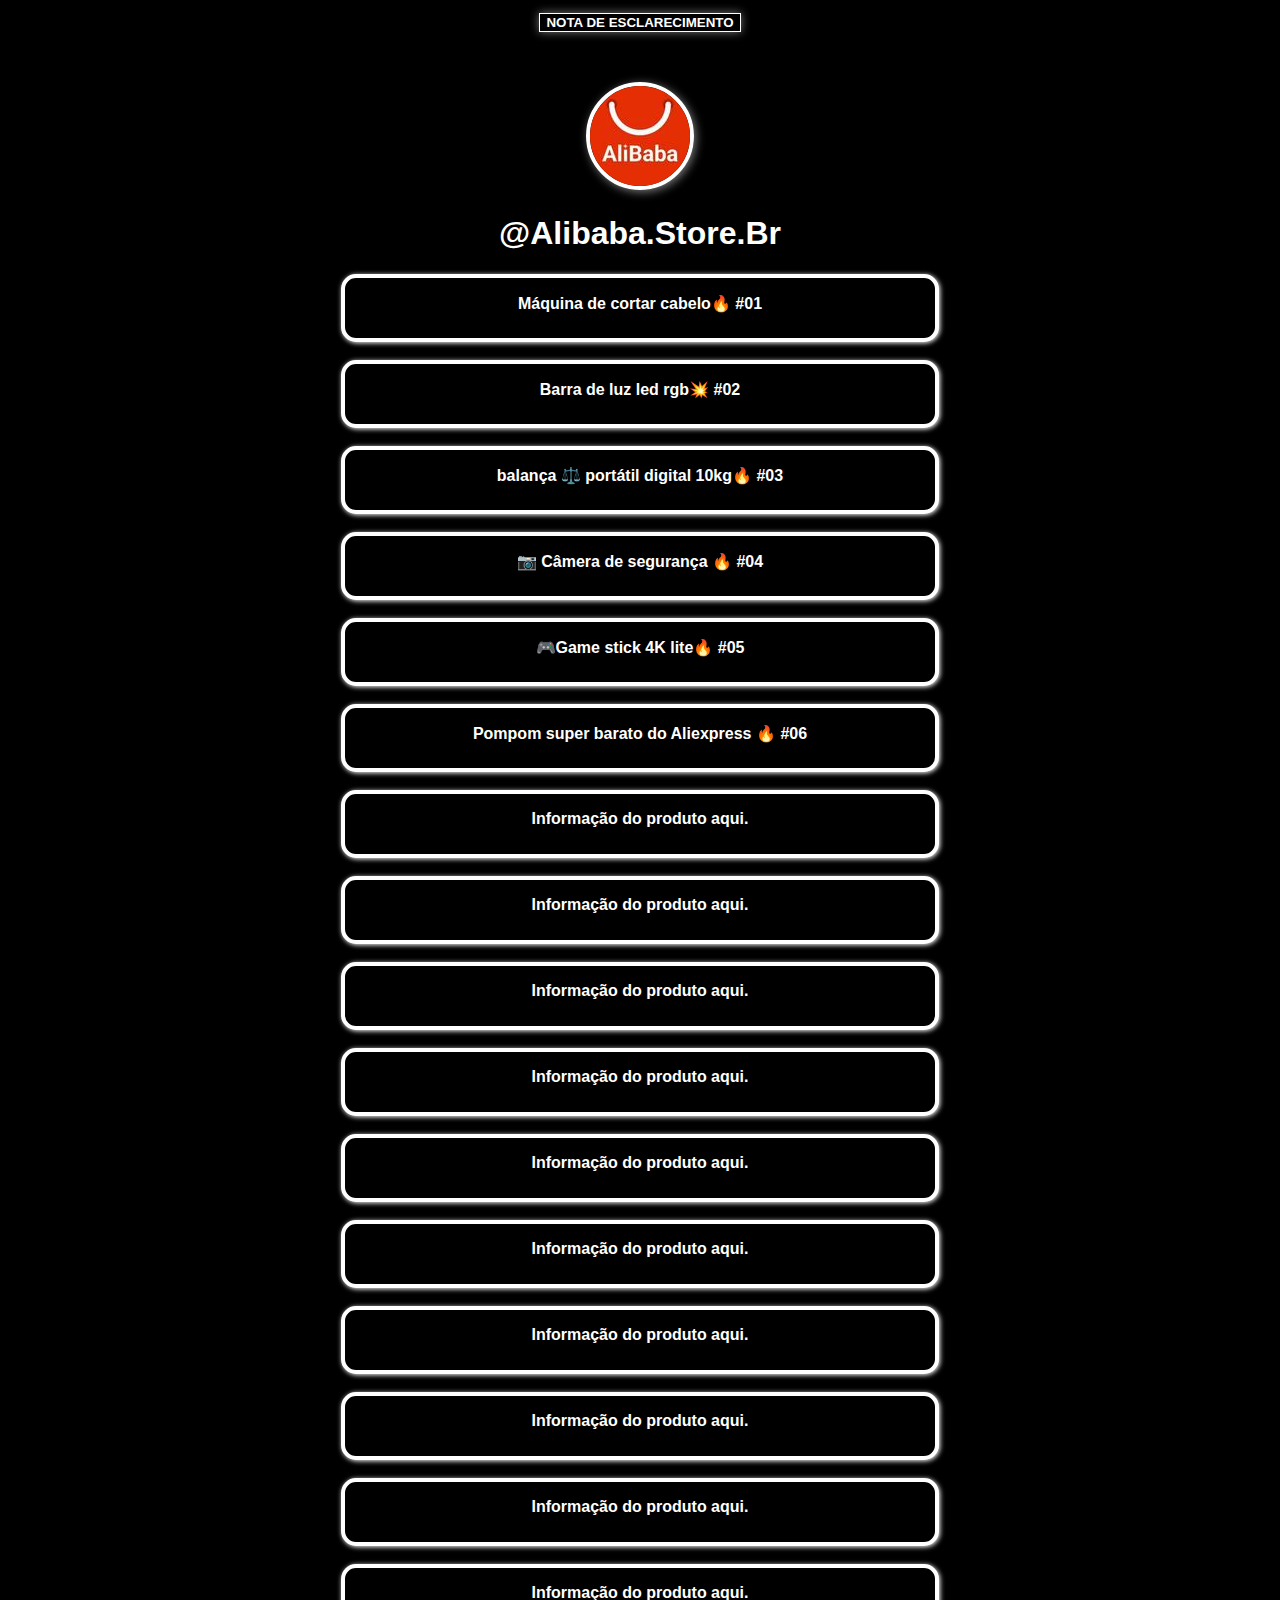
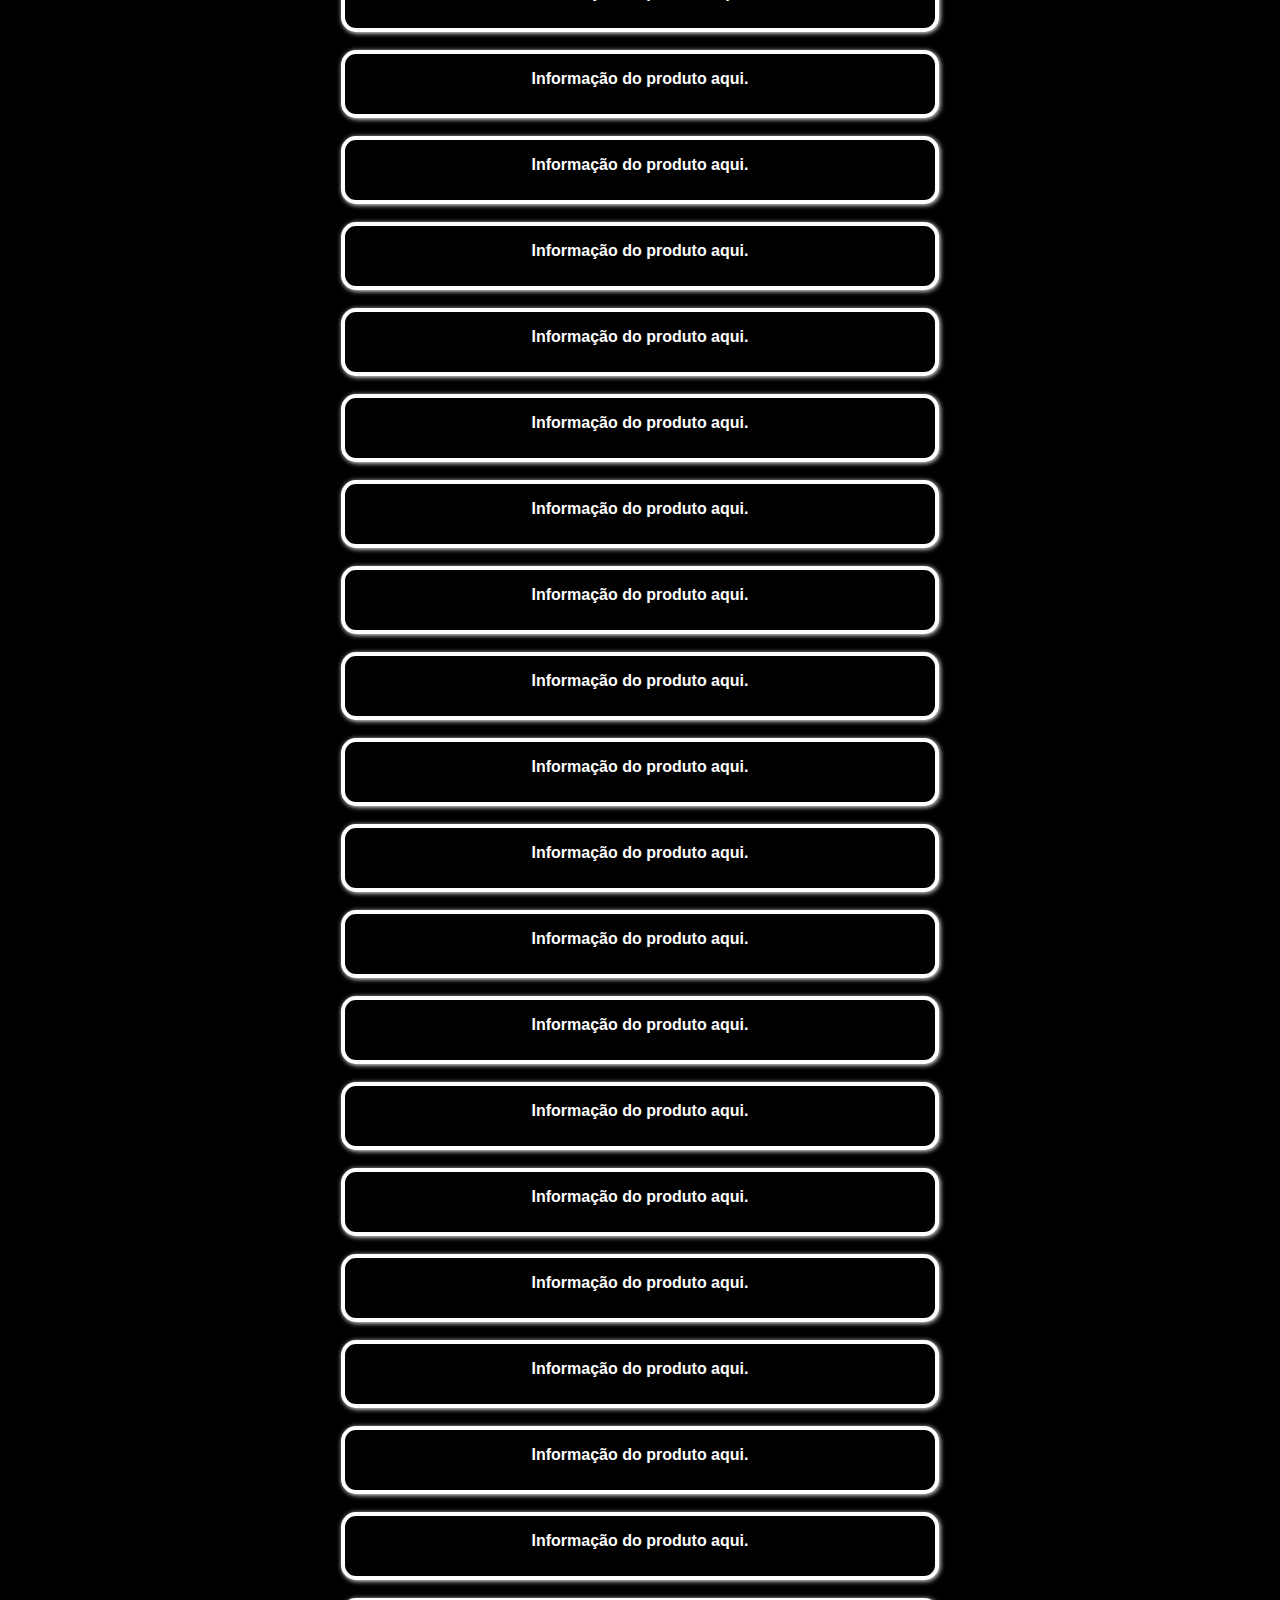
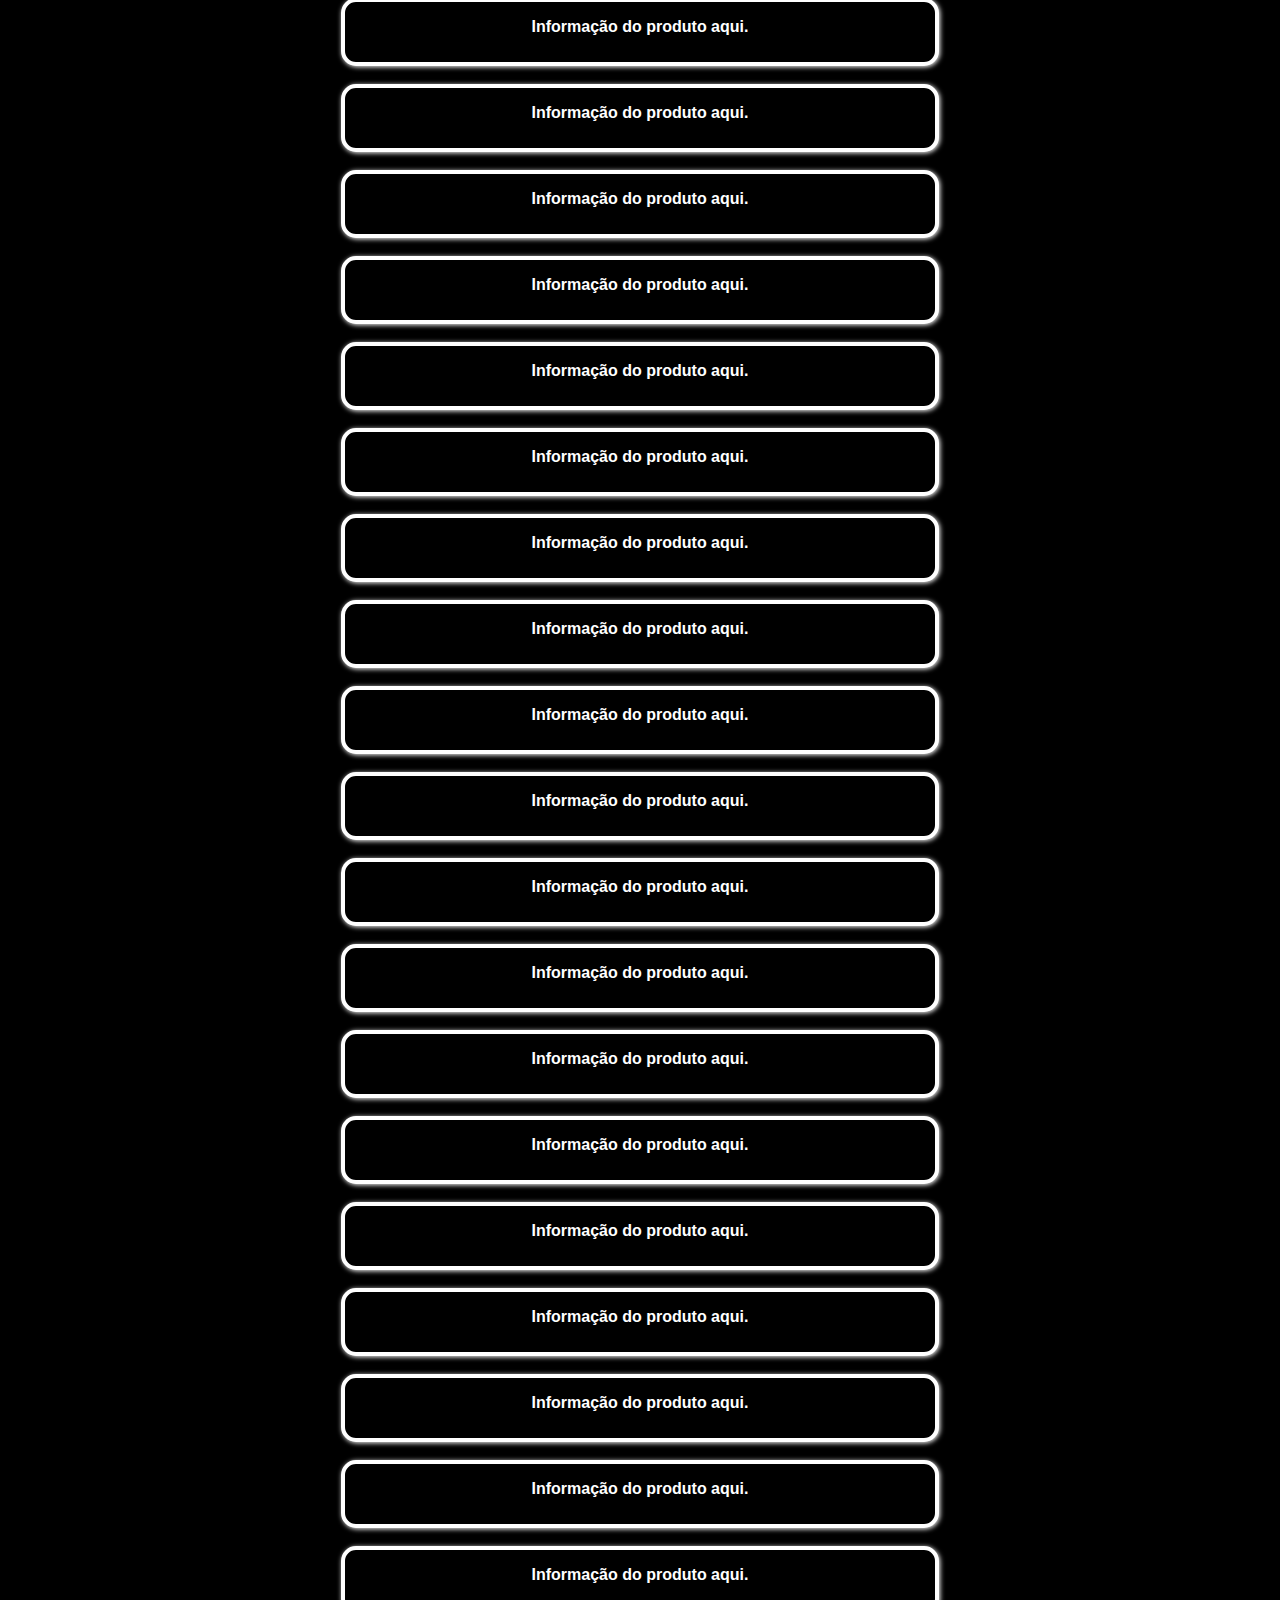
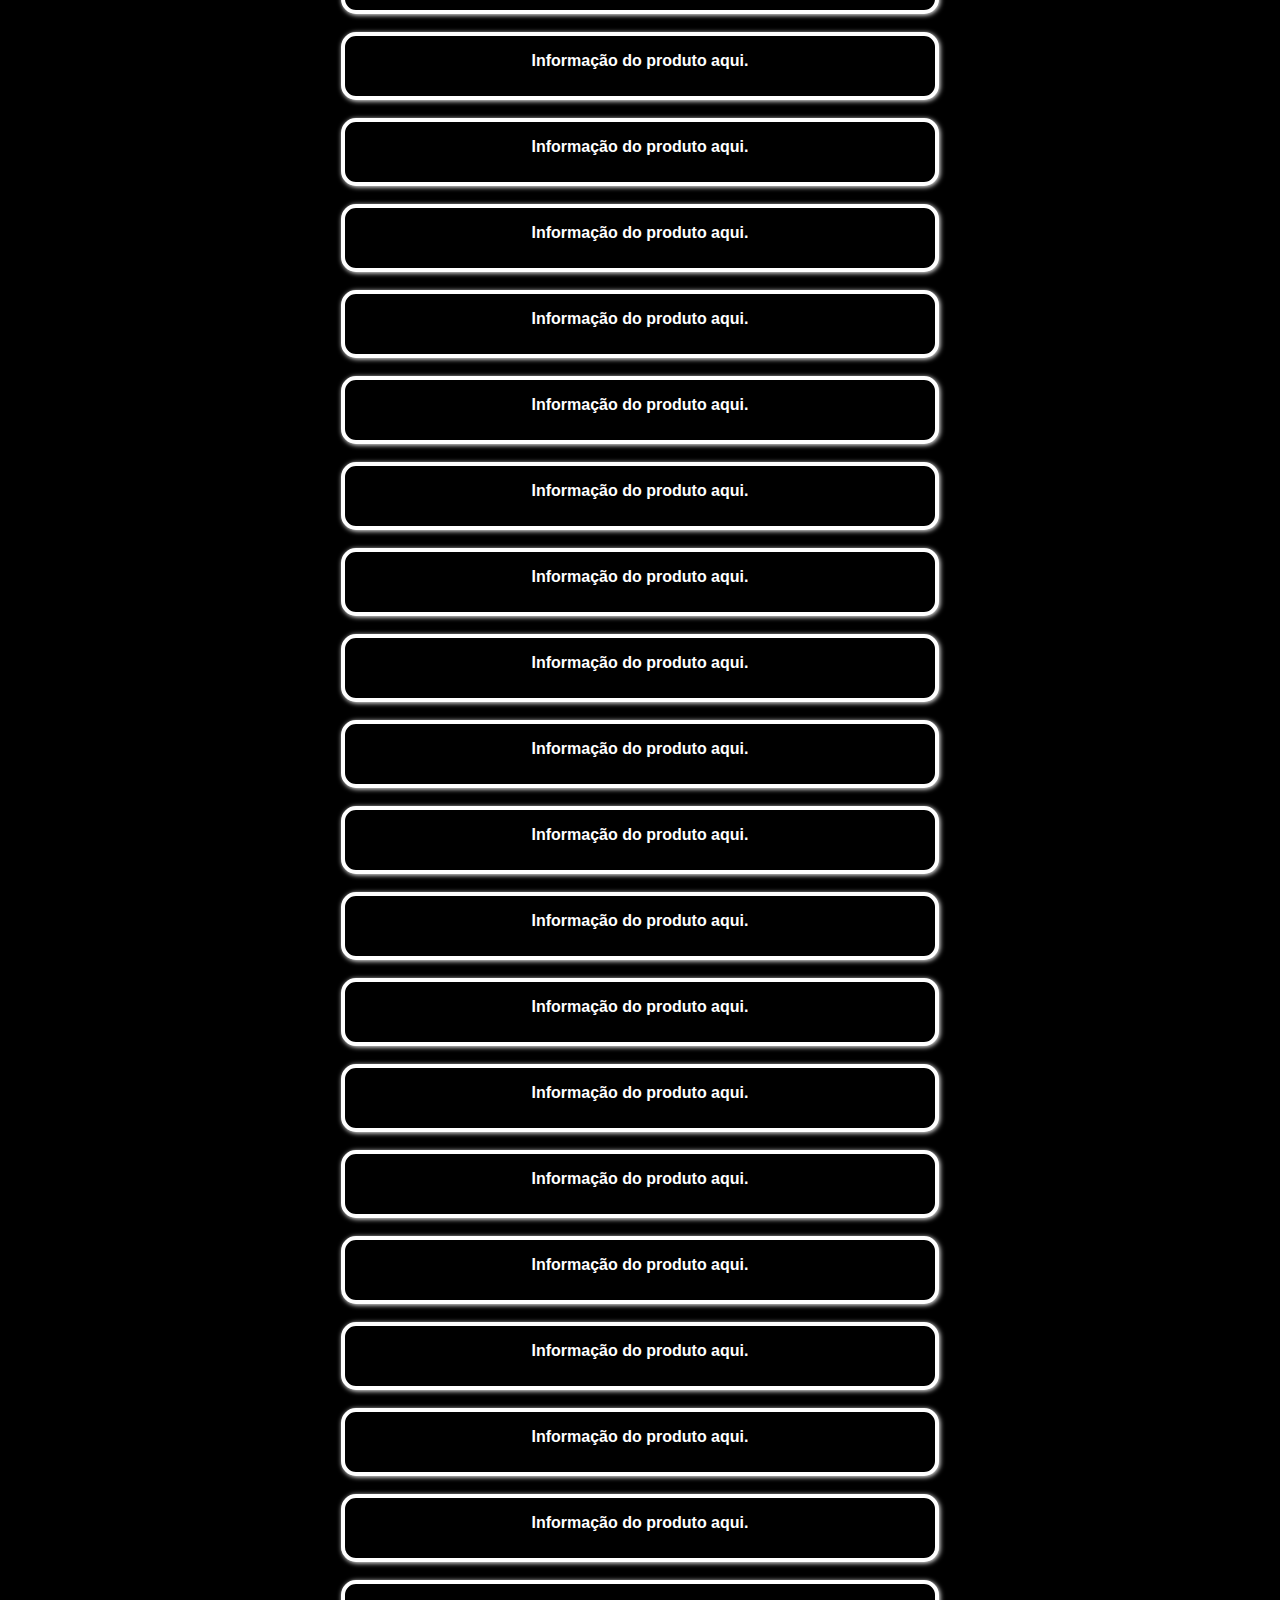
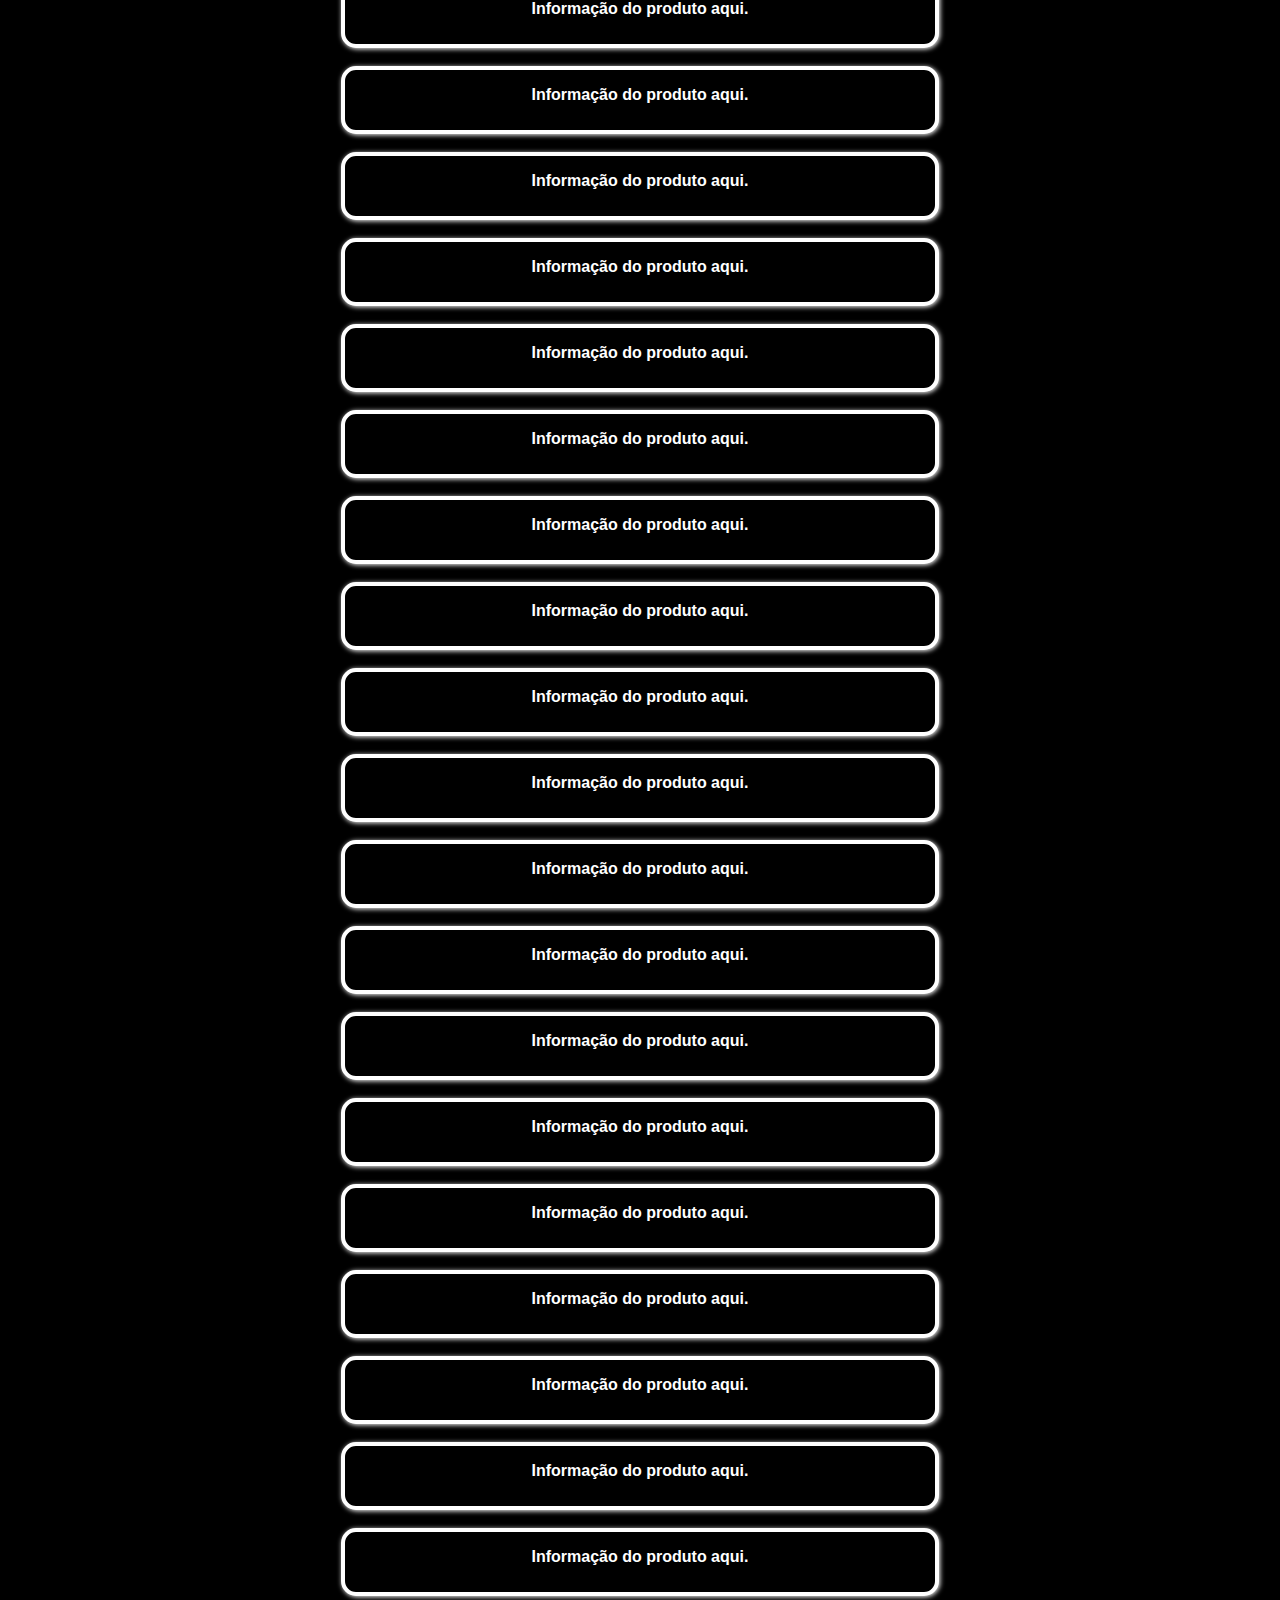
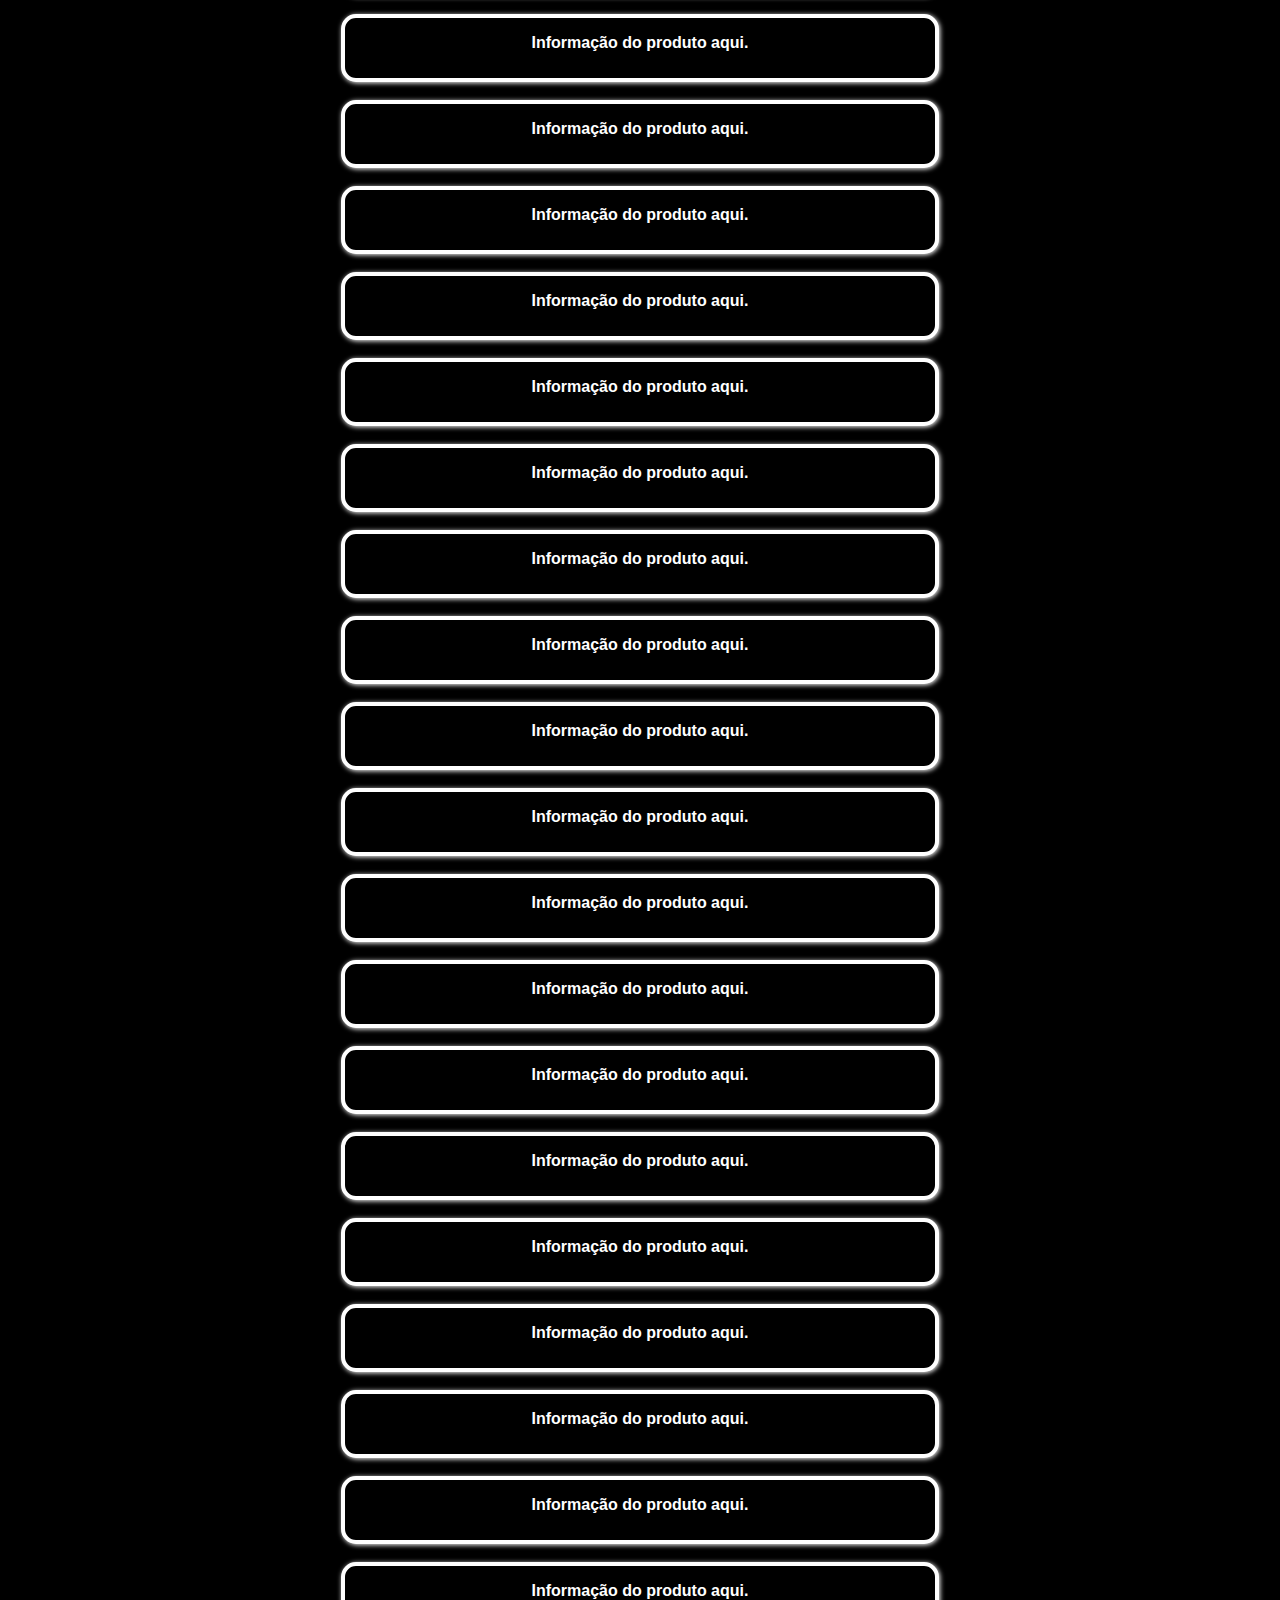
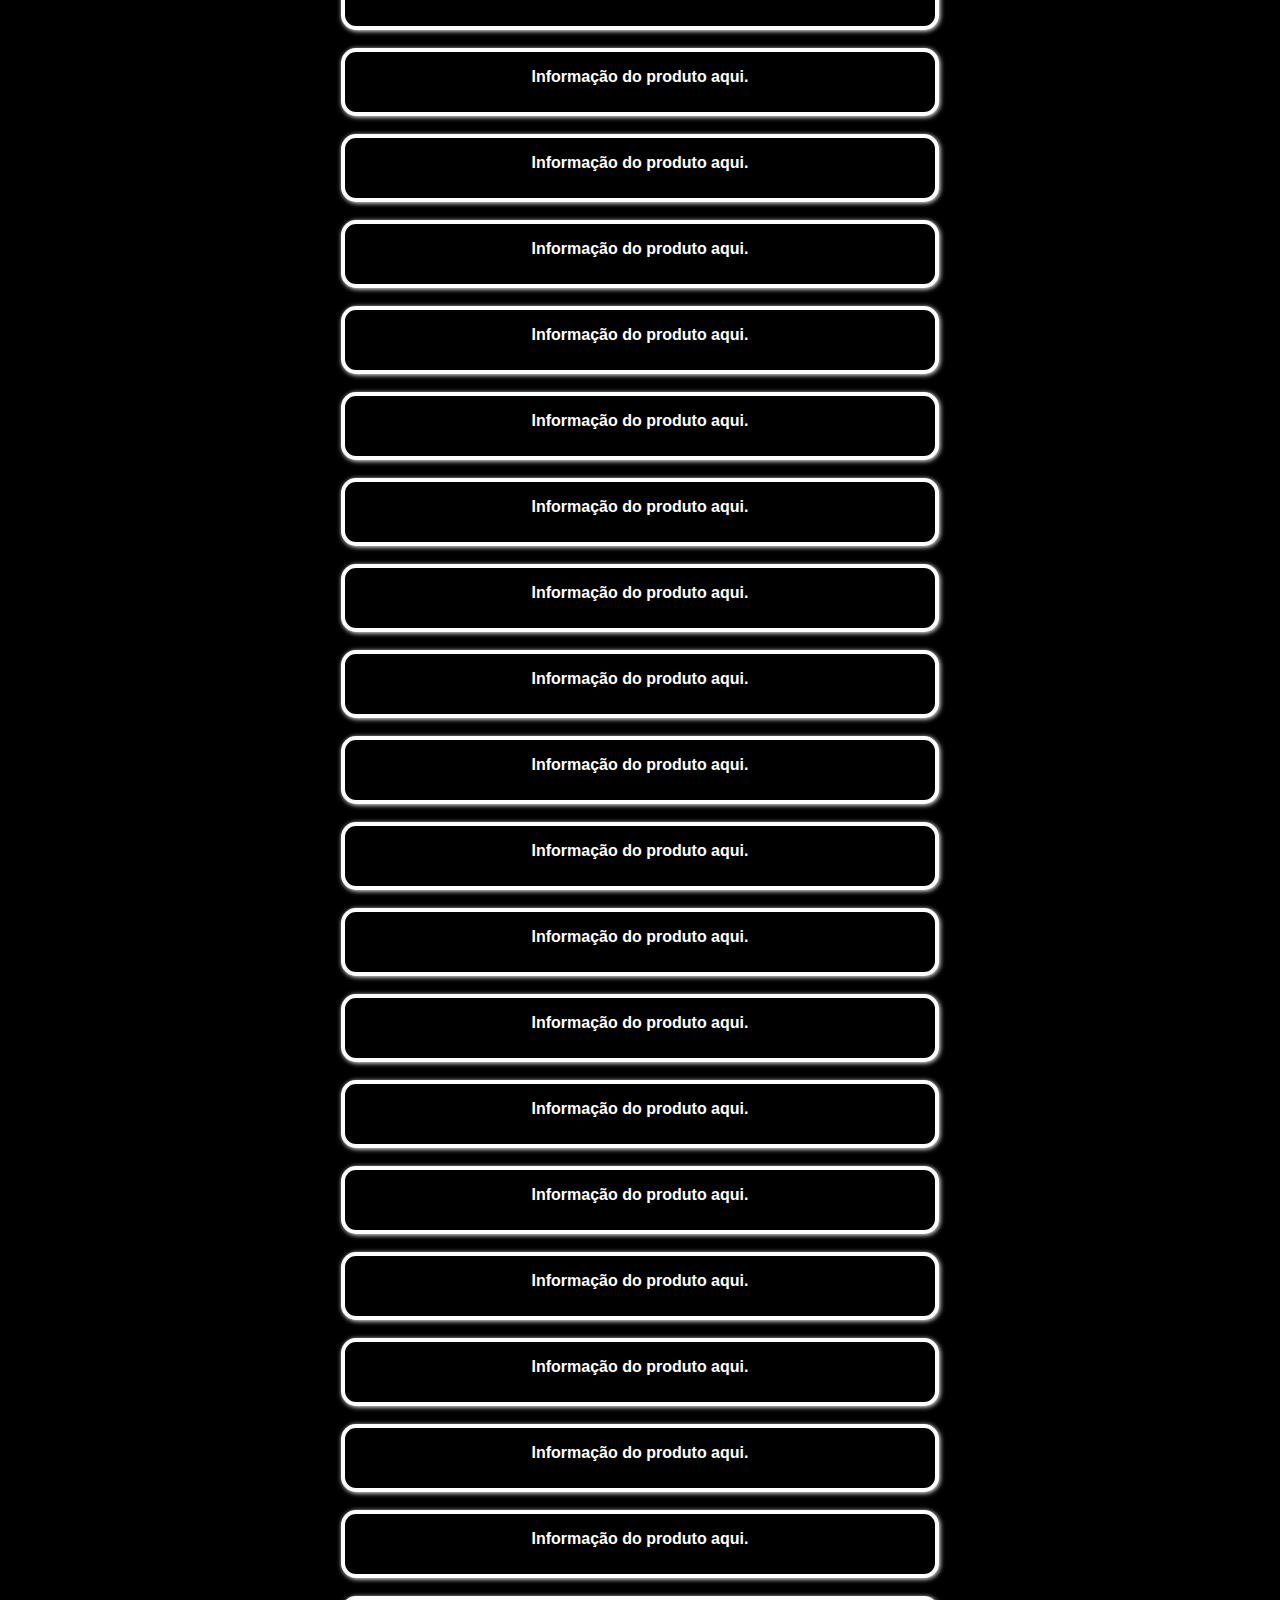
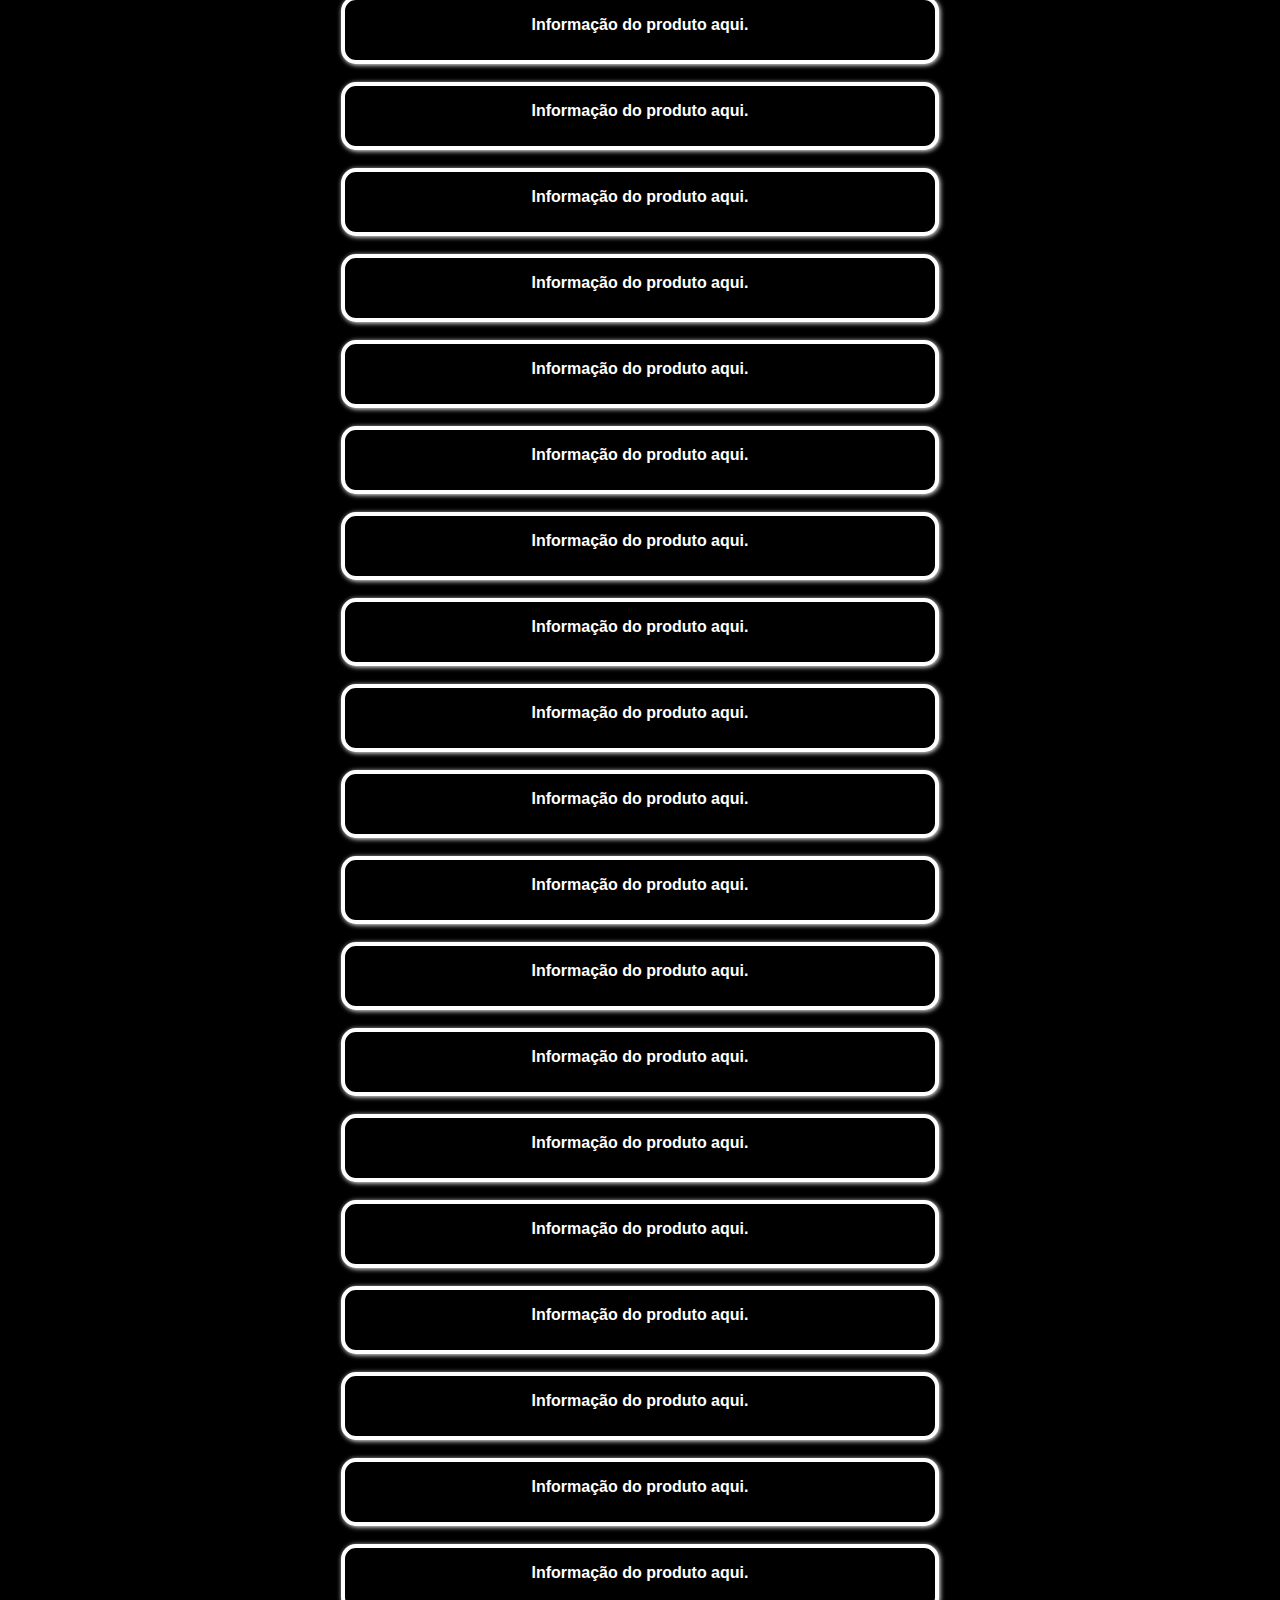
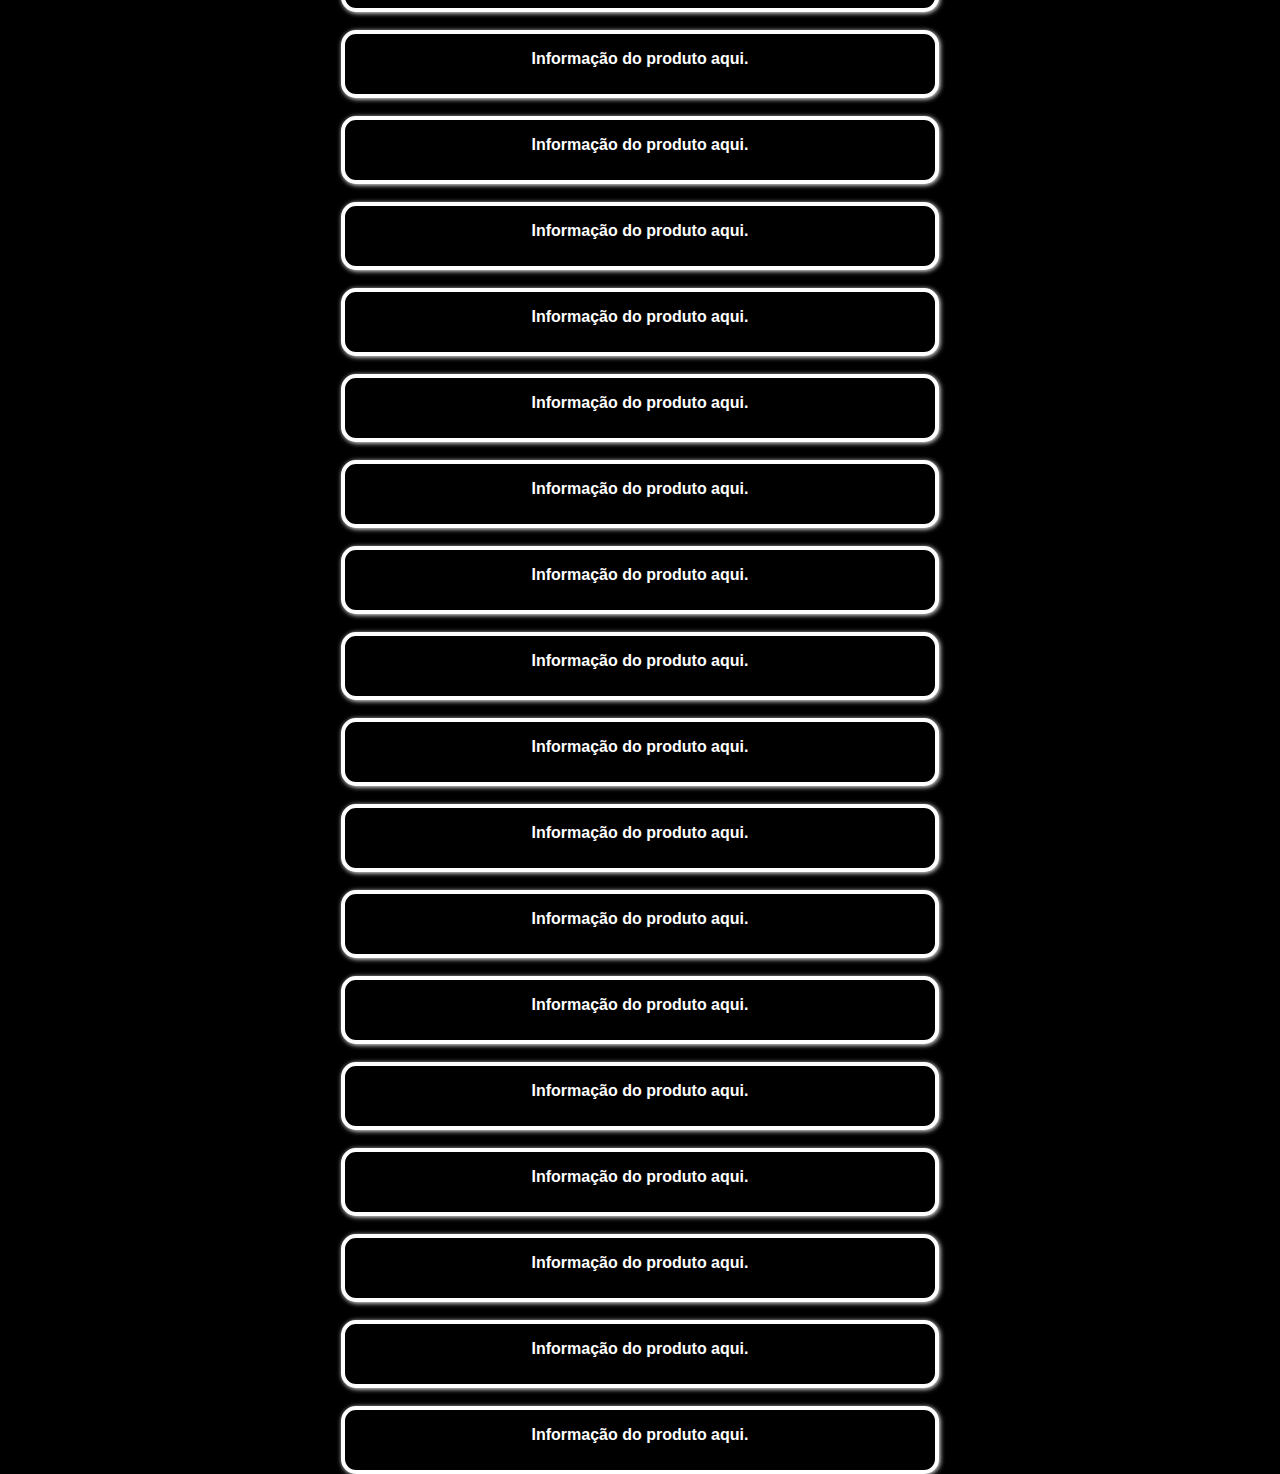
==== index.html @ b14cef07 "Update index.html" ====
<!DOCTYPE html>
<html lang="pt-br">
<head>
    <meta charset="UTF-8">
    <meta http-equiv="X-UA-Compatible" content="IE=edge">
    <meta name="viewport" content="width=device-width, initial-scale=1.0">
    <link rel="shortcut icon" href="7211622538211688453_c5_100x100.ico" type="image/x-icon">
    <link rel="stylesheet" href="style.css">
    <title>AliBaba Store</title>
</head>
<body>
    <div id="container">
        <button id="botao">NOTA DE ESCLARECIMENTO</button>
        <div id="texto" style="display: none;">Caro usuário,

            Gostaríamos de esclarecer que nosso site tem como objetivo fornecer informações e direcionar você para o site oficial do AliExpress, onde você pode adquirir os produtos desejados. Nós não efetuamos vendas ou transações financeiras em nosso site. <br>
            
            É importante destacar que não solicitamos informações pessoais, dados de cartão de crédito ou qualquer forma de pagamento em nosso site. Todo o processo de compra é realizado diretamente no site oficial do AliExpress, e você só precisa clicar no link fornecido em nosso site para acessá-lo. <br>
            
            Nosso objetivo é oferecer uma experiência de compra segura e conveniente para nossos usuários, e garantimos que todas as informações fornecidas em nosso site são confiáveis e atualizadas. <br>
            
            Caso tenha alguma dúvida ou necessite de mais informações, não hesite em entrar em contato conosco. <br> <br>
            
            Atenciosamente, <br>
            
            Alibaba Store.</div>
        <script>
            const botao = document.getElementById("botao");
            const texto = document.getElementById("texto");

            botao.addEventListener("click", function() {
                const estilo = window.getComputedStyle(texto);
                const displayAtual = estilo.getPropertyValue("display");

                if (displayAtual === "none") {
                    texto.style.display = "block";
                } else {
                    texto.style.display = "none";
                }
                });
        </script>

        <div id="imagem">
            <img src="7211622538211688453_c5_100x100.jpeg"  id="logo" alt="Alibaba">
        </div>
        <div id="titulo">
            <h1>@Alibaba.Store.Br</h1>
        </div>
        <div class="produto">
            <a href="https://s.click.aliexpress.com/e/_DBd9iWD" target="_blank">
                <p>Máquina de cortar cabelo🔥 #01</p>
            </a>
        </div>
        <br>
        <div class="produto">
            <a href="https://s.click.aliexpress.com/e/_DeWvkUl" target="_blank">
                <p>Barra de luz led rgb💥 #02</p>
            </a>
        </div>
        <Br>
        <div class="produto">
            <a href="https://s.click.aliexpress.com/e/_DB9Fo89" target="_blank">
                <p>balança ⚖️ portátil digital 10kg🔥 #03</p>
            </a>
        </div>
        <br>
        <div class="produto">
            <a href="https://s.click.aliexpress.com/e/_DlbPBmz" target="_blank">
                <p>📷 Câmera de segurança 🔥 #04</p>
            </a>
        </div>
        <br>
        <div class="produto">
             <a href="https://s.click.aliexpress.com/e/_Dky480d" target="_blank">
                <p> 🎮Game stick 4K lite🔥 #05</p>
        </div>
        <Br>
        <div class="produto">
           <a href="https://s.click.aliexpress.com/e/_DElNh41" target="_blank">
                <p>Pompom super barato do Aliexpress 🔥 #06</p>
        </div>
        <br>
        <div class="produto">
            <p>Informação do produto aqui.</p>
        </div>
        <br>
        <div class="produto">
            <p>Informação do produto aqui.</p>
        </div>
        <br>
        <div class="produto">
            <p>Informação do produto aqui.</p>
        </div>
        <br>
        <div class="produto">
            <p>Informação do produto aqui.</p>
        </div>
        <br>
        <div class="produto">
            <p>Informação do produto aqui.</p>
        </div>
        <br>
        <div class="produto">
            <p>Informação do produto aqui.</p>
        </div>
        <br>
        <div class="produto">
            <p>Informação do produto aqui.</p>
        </div>
        <br>
        <div class="produto">
            <p>Informação do produto aqui.</p>
        </div>
        <br>
        <div class="produto">
            <p>Informação do produto aqui.</p>
        </div>
        <br>
        <div class="produto">
            <p>Informação do produto aqui.</p>
        </div>
        <br>
        <div class="produto">
            <p>Informação do produto aqui.</p>
        </div>
        <br>
        <div class="produto">
            <p>Informação do produto aqui.</p>
        </div>
        <br>
        <div class="produto">
            <p>Informação do produto aqui.</p>
        </div>
        <br>
        <div class="produto">
            <p>Informação do produto aqui.</p>
        </div>
        <br>
        <div class="produto">
            <p>Informação do produto aqui.</p>
        </div>
        <br>
        <div class="produto">
            <p>Informação do produto aqui.</p>
        </div>
        <br>
        <div class="produto">
            <p>Informação do produto aqui.</p>
        </div>
        <br>
        <div class="produto">
            <p>Informação do produto aqui.</p>
        </div>
        <br>
        <div class="produto">
            <p>Informação do produto aqui.</p>
        </div>
        <br>
        <div class="produto">
            <p>Informação do produto aqui.</p>
        </div>
        <br>
        <div class="produto">
            <p>Informação do produto aqui.</p>
        </div>
        <br>
        <div class="produto">
            <p>Informação do produto aqui.</p>
        </div>
        <br>
        <div class="produto">
            <p>Informação do produto aqui.</p>
        </div>
        <br>
        <div class="produto">
            <p>Informação do produto aqui.</p>
        </div>
        <br>
        <div class="produto">
            <p>Informação do produto aqui.</p>
        </div>
        <br>
        <div class="produto">
            <p>Informação do produto aqui.</p>
        </div>
        <br>
        <div class="produto">
            <p>Informação do produto aqui.</p>
        </div>
        <br>
        <div class="produto">
            <p>Informação do produto aqui.</p>
        </div>
        <br>
        <div class="produto">
            <p>Informação do produto aqui.</p>
        </div>
        <br>
        <div class="produto">
            <p>Informação do produto aqui.</p>
        </div>
        <br>
        <div class="produto">
            <p>Informação do produto aqui.</p>
        </div>
        <br>
        <div class="produto">
            <p>Informação do produto aqui.</p>
        </div>
        <br>
        <div class="produto">
            <p>Informação do produto aqui.</p>
        </div>
        <br>
        <div class="produto">
            <p>Informação do produto aqui.</p>
        </div>
        <br>
        <div class="produto">
            <p>Informação do produto aqui.</p>
        </div>
        <br>
        <div class="produto">
            <p>Informação do produto aqui.</p>
        </div>
        <br>
        <div class="produto">
            <p>Informação do produto aqui.</p>
        </div>
        <br>
        <div class="produto">
            <p>Informação do produto aqui.</p>
        </div>
        <br>
        <div class="produto">
            <p>Informação do produto aqui.</p>
        </div>
        <br>
        <div class="produto">
            <p>Informação do produto aqui.</p>
        </div>
        <br>
        <div class="produto">
            <p>Informação do produto aqui.</p>
        </div>
        <br>
        <div class="produto">
            <p>Informação do produto aqui.</p>
        </div>
        <br>
        <div class="produto">
            <p>Informação do produto aqui.</p>
        </div>
        <br>
        <div class="produto">
            <p>Informação do produto aqui.</p>
        </div>
        <br>
        <div class="produto">
            <p>Informação do produto aqui.</p>
        </div>
        <br>
        <div class="produto">
            <p>Informação do produto aqui.</p>
        </div>
        <br>
        <div class="produto">
            <p>Informação do produto aqui.</p>
        </div>
        <br>
        <div class="produto">
            <p>Informação do produto aqui.</p>
        </div>
        <br>
        <div class="produto">
            <p>Informação do produto aqui.</p>
        </div>
        <br>
        <div class="produto">
            <p>Informação do produto aqui.</p>
        </div>
        <br>
        <div class="produto">
            <p>Informação do produto aqui.</p>
        </div>
        <br>
        <div class="produto">
            <p>Informação do produto aqui.</p>
        </div>
        <br>
        <div class="produto">
            <p>Informação do produto aqui.</p>
        </div>
        <br>
        <div class="produto">
            <p>Informação do produto aqui.</p>
        </div>
        <br>
        <div class="produto">
            <p>Informação do produto aqui.</p>
        </div>
        <br>
        <div class="produto">
            <p>Informação do produto aqui.</p>
        </div>
        <br>
        <div class="produto">
            <p>Informação do produto aqui.</p>
        </div>
        <br>
        <div class="produto">
            <p>Informação do produto aqui.</p>
        </div>
        <br>
        <div class="produto">
            <p>Informação do produto aqui.</p>
        </div>
        <br>
        <div class="produto">
            <p>Informação do produto aqui.</p>
        </div>
        <br>
        <div class="produto">
            <p>Informação do produto aqui.</p>
        </div>
        <br>
        <div class="produto">
            <p>Informação do produto aqui.</p>
        </div>
        <br>
        <div class="produto">
            <p>Informação do produto aqui.</p>
        </div>
        <br>
        <div class="produto">
            <p>Informação do produto aqui.</p>
        </div>
        <br>
        <div class="produto">
            <p>Informação do produto aqui.</p>
        </div>
        <br>
        <div class="produto">
            <p>Informação do produto aqui.</p>
        </div>
        <br>
        <div class="produto">
            <p>Informação do produto aqui.</p>
        </div>
        <br>
        <div class="produto">
            <p>Informação do produto aqui.</p>
        </div>
        <br>
        <div class="produto">
            <p>Informação do produto aqui.</p>
        </div>
        <br>
        <div class="produto">
            <p>Informação do produto aqui.</p>
        </div>
        <br>
        <div class="produto">
            <p>Informação do produto aqui.</p>
        </div>
        <br>
        <div class="produto">
            <p>Informação do produto aqui.</p>
        </div>
        <br>
        <div class="produto">
            <p>Informação do produto aqui.</p>
        </div>
        <br>
        <div class="produto">
            <p>Informação do produto aqui.</p>
        </div>
        <br>
        <div class="produto">
            <p>Informação do produto aqui.</p>
        </div>
        <br>
        <div class="produto">
            <p>Informação do produto aqui.</p>
        </div>
        <br>
        <div class="produto">
            <p>Informação do produto aqui.</p>
        </div>
        <br>
        <div class="produto">
            <p>Informação do produto aqui.</p>
        </div>
        <br>
        <div class="produto">
            <p>Informação do produto aqui.</p>
        </div>
        <br>
        <div class="produto">
            <p>Informação do produto aqui.</p>
        </div>
        <br>
        <div class="produto">
            <p>Informação do produto aqui.</p>
        </div>
        <br>
        <div class="produto">
            <p>Informação do produto aqui.</p>
        </div>
        <br>
        <div class="produto">
            <p>Informação do produto aqui.</p>
        </div>
        <br>
        <div class="produto">
            <p>Informação do produto aqui.</p>
        </div>
        <br>
        <div class="produto">
            <p>Informação do produto aqui.</p>
        </div>
        <br>
        <div class="produto">
            <p>Informação do produto aqui.</p>
        </div>
        <br>
        <div class="produto">
            <p>Informação do produto aqui.</p>
        </div>
        <br>
        <div class="produto">
            <p>Informação do produto aqui.</p>
        </div>
        <br>
        <div class="produto">
            <p>Informação do produto aqui.</p>
        </div>
        <br>
        <div class="produto">
            <p>Informação do produto aqui.</p>
        </div>
        <br>
        <div class="produto">
            <p>Informação do produto aqui.</p>
        </div>
        <br>
        <div class="produto">
            <p>Informação do produto aqui.</p>
        </div>
        <br>
        <div class="produto">
            <p>Informação do produto aqui.</p>
        </div>
        <br>
        <div class="produto">
            <p>Informação do produto aqui.</p>
        </div>
        <br>
        <div class="produto">
            <p>Informação do produto aqui.</p>
        </div>
        <br>
        <div class="produto">
            <p>Informação do produto aqui.</p>
        </div>
        <br>
        <div class="produto">
            <p>Informação do produto aqui.</p>
        </div>
        <br>
        <div class="produto">
            <p>Informação do produto aqui.</p>
        </div>
        <br>
        <div class="produto">
            <p>Informação do produto aqui.</p>
        </div>
        <br>
        <div class="produto">
            <p>Informação do produto aqui.</p>
        </div>
        <br>
        <div class="produto">
            <p>Informação do produto aqui.</p>
        </div>
        <br>
        <div class="produto">
            <p>Informação do produto aqui.</p>
        </div>
        <br>
        <div class="produto">
            <p>Informação do produto aqui.</p>
        </div>
        <br>
        <div class="produto">
            <p>Informação do produto aqui.</p>
        </div>
        <br>
        <div class="produto">
            <p>Informação do produto aqui.</p>
        </div>
        <br>
        <div class="produto">
            <p>Informação do produto aqui.</p>
        </div>
        <br>
        <div class="produto">
            <p>Informação do produto aqui.</p>
        </div>
        <br>
        <div class="produto">
            <p>Informação do produto aqui.</p>
        </div>
        <br>
        <div class="produto">
            <p>Informação do produto aqui.</p>
        </div>
        <br>
        <div class="produto">
            <p>Informação do produto aqui.</p>
        </div>
        <br>
        <div class="produto">
            <p>Informação do produto aqui.</p>
        </div>
        <br>
        <div class="produto">
            <p>Informação do produto aqui.</p>
        </div>
        <br>
        <div class="produto">
            <p>Informação do produto aqui.</p>
        </div>
        <br>
        <div class="produto">
            <p>Informação do produto aqui.</p>
        </div>
        <br>
        <div class="produto">
            <p>Informação do produto aqui.</p>
        </div>
        <br>
        <div class="produto">
            <p>Informação do produto aqui.</p>
        </div>
        <br>
        <div class="produto">
            <p>Informação do produto aqui.</p>
        </div>
        <br>
        <div class="produto">
            <p>Informação do produto aqui.</p>
        </div>
        <br>
        <div class="produto">
            <p>Informação do produto aqui.</p>
        </div>
        <br>
        <div class="produto">
            <p>Informação do produto aqui.</p>
        </div>
        <br>
        <div class="produto">
            <p>Informação do produto aqui.</p>
        </div>
        <br>
        <div class="produto">
            <p>Informação do produto aqui.</p>
        </div>
        <br>
        <div class="produto">
            <p>Informação do produto aqui.</p>
        </div>
        <br>
        <div class="produto">
            <p>Informação do produto aqui.</p>
        </div>
        <br>
        <div class="produto">
            <p>Informação do produto aqui.</p>
        </div>
        <br>
        <div class="produto">
            <p>Informação do produto aqui.</p>
        </div>
        <br>
        <div class="produto">
            <p>Informação do produto aqui.</p>
        </div>
        <br>
        <div class="produto">
            <p>Informação do produto aqui.</p>
        </div>
        <br>
        <div class="produto">
            <p>Informação do produto aqui.</p>
        </div>
        <br>
        <div class="produto">
            <p>Informação do produto aqui.</p>
        </div>
        <br>
        <div class="produto">
            <p>Informação do produto aqui.</p>
        </div>
        <br>
        <div class="produto">
            <p>Informação do produto aqui.</p>
        </div>
        <br>
        <div class="produto">
            <p>Informação do produto aqui.</p>
        </div>
        <br>
        <div class="produto">
            <p>Informação do produto aqui.</p>
        </div>
        <br>
        <div class="produto">
            <p>Informação do produto aqui.</p>
        </div>
        <br>
        <div class="produto">
            <p>Informação do produto aqui.</p>
        </div>
        <br>
        <div class="produto">
            <p>Informação do produto aqui.</p>
        </div>
        <br>
        <div class="produto">
            <p>Informação do produto aqui.</p>
        </div>
        <br>
        <div class="produto">
            <p>Informação do produto aqui.</p>
        </div>
        <br>
        <div class="produto">
            <p>Informação do produto aqui.</p>
        </div>
        <br>
        <div class="produto">
            <p>Informação do produto aqui.</p>
        </div>
        <br>
        <div class="produto">
            <p>Informação do produto aqui.</p>
        </div>
        <br>
        <div class="produto">
            <p>Informação do produto aqui.</p>
        </div>
        <br>
        <div class="produto">
            <p>Informação do produto aqui.</p>
        </div>
        <br>
        <div class="produto">
            <p>Informação do produto aqui.</p>
        </div>
        <br>
        <div class="produto">
            <p>Informação do produto aqui.</p>
        </div>
        <br>
        <div class="produto">
            <p>Informação do produto aqui.</p>
        </div>
        <br>
        <div class="produto">
            <p>Informação do produto aqui.</p>
        </div>
        <br>
        <div class="produto">
            <p>Informação do produto aqui.</p>
        </div>
        <br>
        <div class="produto">
            <p>Informação do produto aqui.</p>
        </div>
        <br>
        <div class="produto">
            <p>Informação do produto aqui.</p>
        </div>
        <br>
        <div class="produto">
            <p>Informação do produto aqui.</p>
        </div>
        <br>
        <div class="produto">
            <p>Informação do produto aqui.</p>
        </div>
        <br>
        <div class="produto">
            <p>Informação do produto aqui.</p>
        </div>
        <br>
        <div class="produto">
            <p>Informação do produto aqui.</p>
        </div>
        <br>
        <div class="produto">
            <p>Informação do produto aqui.</p>
        </div>
        <br>
        <div class="produto">
            <p>Informação do produto aqui.</p>
        </div>
    </div>
</body>
</html>
---- style.css ----
@charset "UTF-8";

* {
    font-family: Arial, Helvetica, sans-serif;
}

body {
    background-color: rgb(0, 0, 0);
}

#container {
    padding-top: 5px;
    margin: auto;
    background-color: rgb(0, 0, 0);
    max-width: 600px;
    height: 10000px;
}

#imagem {
    text-align: center;
}

#logo{
    border: 4px solid rgb(255, 255, 255);
    border-radius: 50%;
    margin-top: 50px;
    box-shadow: 2px 2px 10px rgba(255, 255, 255, 0.466);
}

#titulo {
    color: rgb(255, 255, 255);
    text-align: center;
    font-weight: bold;
}

.produto:hover {
    background-color: rgba(255, 255, 255, 0.089);
}

.produto {
    max-width: 590px;
    height: 60px;
    background-color: rgb(0, 0, 0);
    text-align: center;
    margin: auto;
    border-radius: 15px;
    font-weight: bold;
    border: 4px solid rgb(255, 255, 255);
    box-shadow: 1px 1px 5px rgb(255, 255, 255);
}

a {
    text-decoration: none;
    color: rgb(255, 255, 255);
}

#botao {
    color: white;
    background-color: black;
    display: flex;
    margin: auto;
    font-weight: bold;
    border: 1px solid rgb(255, 255, 255);
    box-shadow: 0px 0px 10px rgba(255, 255, 255, 0.473);
}

#texto {
    text-align: justify;
    font-size: 20px;
    font-weight: bold;
    padding: 10px;
    color: white;
}
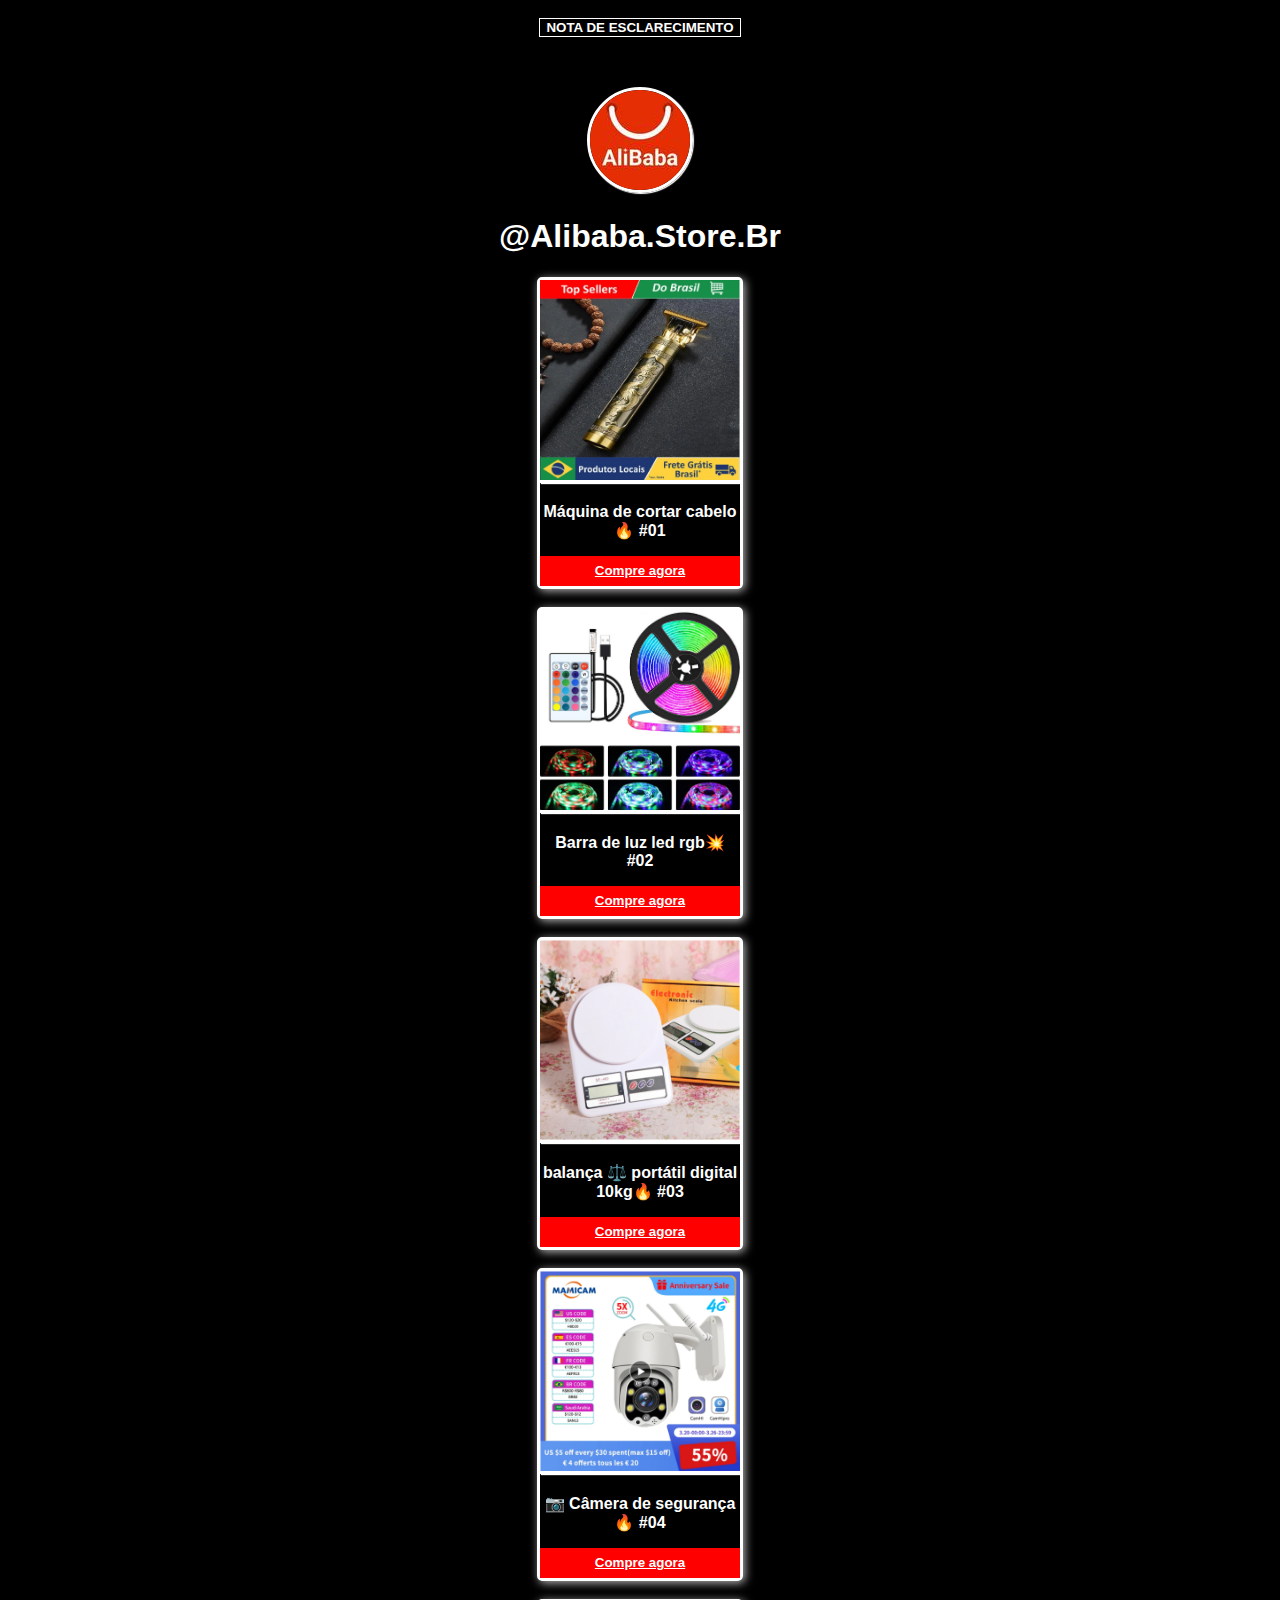
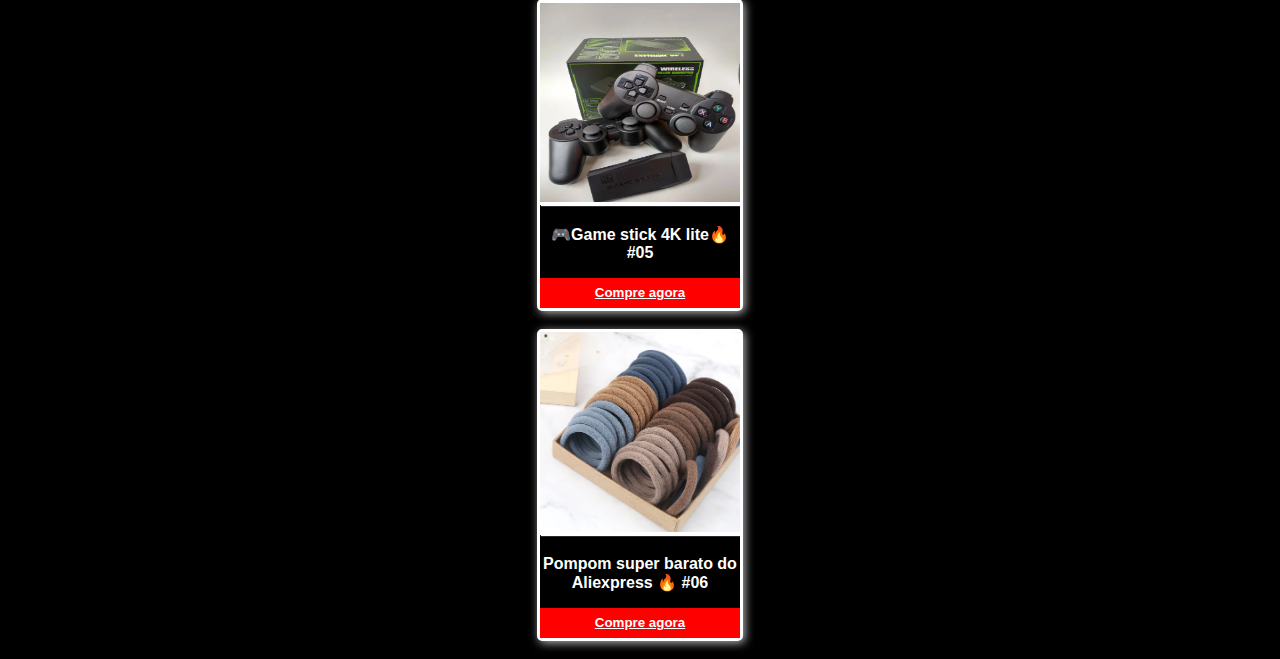
==== commit 341df774: "go" ====
--- a/index.html
+++ b/index.html
@@ -4,9 +4,9 @@
     <meta charset="UTF-8">
     <meta http-equiv="X-UA-Compatible" content="IE=edge">
     <meta name="viewport" content="width=device-width, initial-scale=1.0">
+    <link rel="stylesheet" href="style.css">
     <link rel="shortcut icon" href="7211622538211688453_c5_100x100.ico" type="image/x-icon">
-    <link rel="stylesheet" href="style.css">
-    <title>AliBaba Store</title>
+    <title>Alibaba Store</title>
 </head>
 <body>
     <div id="container">
@@ -39,673 +39,48 @@
                 }
                 });
         </script>
-
         <div id="imagem">
             <img src="7211622538211688453_c5_100x100.jpeg"  id="logo" alt="Alibaba">
         </div>
         <div id="titulo">
             <h1>@Alibaba.Store.Br</h1>
         </div>
-        <div class="produto">
-            <a href="https://s.click.aliexpress.com/e/_DBd9iWD" target="_blank">
+        <div id="produtos">
+            <div id="produto">
+                <img src="imagens-produtos/maquina-de-cortar-cabelo.PNG" alt="" width="200px" height="200px">
                 <p>Máquina de cortar cabelo🔥 #01</p>
-            </a>
-        </div>
-        <br>
-        <div class="produto">
-            <a href="https://s.click.aliexpress.com/e/_DeWvkUl" target="_blank">
+                <a href="https://s.click.aliexpress.com/e/_DBd9iWD" target="_blank"><button id="bottom">Compre agora</button></a>
+            </div>
+            <br>
+            <div id="produto">
+                <img src="imagens-produtos/fita-de-led.PNG" alt="" width="200px" height="200px">
                 <p>Barra de luz led rgb💥 #02</p>
-            </a>
-        </div>
-        <Br>
-        <div class="produto">
-            <a href="https://s.click.aliexpress.com/e/_DB9Fo89" target="_blank">
+                <a href="https://s.click.aliexpress.com/e/_DeWvkUl" target="_blank"><button id="bottom">Compre agora</button></a>
+            </div>
+            <br>
+            <div id="produto">
+                <img src="imagens-produtos/balança.PNG" alt="" width="200px" height="200px">
                 <p>balança ⚖️ portátil digital 10kg🔥 #03</p>
-            </a>
-        </div>
-        <br>
-        <div class="produto">
-            <a href="https://s.click.aliexpress.com/e/_DlbPBmz" target="_blank">
+                <a href="https://s.click.aliexpress.com/e/_DB9Fo89" target="_blank"><button id="bottom">Compre agora</button></a>
+            </div>
+            <br>
+            <div id="produto">
+                <img src="imagens-produtos/camera-de-segurança.PNG" alt="" width="200px" height="200px">
                 <p>📷 Câmera de segurança 🔥 #04</p>
-            </a>
-        </div>
-        <br>
-        <div class="produto">
-             <a href="https://s.click.aliexpress.com/e/_Dky480d" target="_blank">
-                <p> 🎮Game stick 4K lite🔥 #05</p>
-        </div>
-        <Br>
-        <div class="produto">
-           <a href="https://s.click.aliexpress.com/e/_DElNh41" target="_blank">
+                <a href="https://s.click.aliexpress.com/e/_DlbPBmz" target="_blank"><button id="bottom">Compre agora</button></a>
+            </div>
+            <br>
+            <div id="produto">
+                <img src="imagens-produtos/game-stick.PNG" alt="" width="200px" height="200px">
+                <p>🎮Game stick 4K lite🔥 #05</p>
+                <a href="https://s.click.aliexpress.com/e/_Dky480d" target="_blank"><button id="bottom">Compre agora</button></a>
+            </div>
+            <br>
+            <div id="produto">
+                <img src="imagens-produtos/pompom.PNG" alt="" width="200px" height="200px">
                 <p>Pompom super barato do Aliexpress 🔥 #06</p>
-        </div>
-        <br>
-        <div class="produto">
-            <p>Informação do produto aqui.</p>
-        </div>
-        <br>
-        <div class="produto">
-            <p>Informação do produto aqui.</p>
-        </div>
-        <br>
-        <div class="produto">
-            <p>Informação do produto aqui.</p>
-        </div>
-        <br>
-        <div class="produto">
-            <p>Informação do produto aqui.</p>
-        </div>
-        <br>
-        <div class="produto">
-            <p>Informação do produto aqui.</p>
-        </div>
-        <br>
-        <div class="produto">
-            <p>Informação do produto aqui.</p>
-        </div>
-        <br>
-        <div class="produto">
-            <p>Informação do produto aqui.</p>
-        </div>
-        <br>
-        <div class="produto">
-            <p>Informação do produto aqui.</p>
-        </div>
-        <br>
-        <div class="produto">
-            <p>Informação do produto aqui.</p>
-        </div>
-        <br>
-        <div class="produto">
-            <p>Informação do produto aqui.</p>
-        </div>
-        <br>
-        <div class="produto">
-            <p>Informação do produto aqui.</p>
-        </div>
-        <br>
-        <div class="produto">
-            <p>Informação do produto aqui.</p>
-        </div>
-        <br>
-        <div class="produto">
-            <p>Informação do produto aqui.</p>
-        </div>
-        <br>
-        <div class="produto">
-            <p>Informação do produto aqui.</p>
-        </div>
-        <br>
-        <div class="produto">
-            <p>Informação do produto aqui.</p>
-        </div>
-        <br>
-        <div class="produto">
-            <p>Informação do produto aqui.</p>
-        </div>
-        <br>
-        <div class="produto">
-            <p>Informação do produto aqui.</p>
-        </div>
-        <br>
-        <div class="produto">
-            <p>Informação do produto aqui.</p>
-        </div>
-        <br>
-        <div class="produto">
-            <p>Informação do produto aqui.</p>
-        </div>
-        <br>
-        <div class="produto">
-            <p>Informação do produto aqui.</p>
-        </div>
-        <br>
-        <div class="produto">
-            <p>Informação do produto aqui.</p>
-        </div>
-        <br>
-        <div class="produto">
-            <p>Informação do produto aqui.</p>
-        </div>
-        <br>
-        <div class="produto">
-            <p>Informação do produto aqui.</p>
-        </div>
-        <br>
-        <div class="produto">
-            <p>Informação do produto aqui.</p>
-        </div>
-        <br>
-        <div class="produto">
-            <p>Informação do produto aqui.</p>
-        </div>
-        <br>
-        <div class="produto">
-            <p>Informação do produto aqui.</p>
-        </div>
-        <br>
-        <div class="produto">
-            <p>Informação do produto aqui.</p>
-        </div>
-        <br>
-        <div class="produto">
-            <p>Informação do produto aqui.</p>
-        </div>
-        <br>
-        <div class="produto">
-            <p>Informação do produto aqui.</p>
-        </div>
-        <br>
-        <div class="produto">
-            <p>Informação do produto aqui.</p>
-        </div>
-        <br>
-        <div class="produto">
-            <p>Informação do produto aqui.</p>
-        </div>
-        <br>
-        <div class="produto">
-            <p>Informação do produto aqui.</p>
-        </div>
-        <br>
-        <div class="produto">
-            <p>Informação do produto aqui.</p>
-        </div>
-        <br>
-        <div class="produto">
-            <p>Informação do produto aqui.</p>
-        </div>
-        <br>
-        <div class="produto">
-            <p>Informação do produto aqui.</p>
-        </div>
-        <br>
-        <div class="produto">
-            <p>Informação do produto aqui.</p>
-        </div>
-        <br>
-        <div class="produto">
-            <p>Informação do produto aqui.</p>
-        </div>
-        <br>
-        <div class="produto">
-            <p>Informação do produto aqui.</p>
-        </div>
-        <br>
-        <div class="produto">
-            <p>Informação do produto aqui.</p>
-        </div>
-        <br>
-        <div class="produto">
-            <p>Informação do produto aqui.</p>
-        </div>
-        <br>
-        <div class="produto">
-            <p>Informação do produto aqui.</p>
-        </div>
-        <br>
-        <div class="produto">
-            <p>Informação do produto aqui.</p>
-        </div>
-        <br>
-        <div class="produto">
-            <p>Informação do produto aqui.</p>
-        </div>
-        <br>
-        <div class="produto">
-            <p>Informação do produto aqui.</p>
-        </div>
-        <br>
-        <div class="produto">
-            <p>Informação do produto aqui.</p>
-        </div>
-        <br>
-        <div class="produto">
-            <p>Informação do produto aqui.</p>
-        </div>
-        <br>
-        <div class="produto">
-            <p>Informação do produto aqui.</p>
-        </div>
-        <br>
-        <div class="produto">
-            <p>Informação do produto aqui.</p>
-        </div>
-        <br>
-        <div class="produto">
-            <p>Informação do produto aqui.</p>
-        </div>
-        <br>
-        <div class="produto">
-            <p>Informação do produto aqui.</p>
-        </div>
-        <br>
-        <div class="produto">
-            <p>Informação do produto aqui.</p>
-        </div>
-        <br>
-        <div class="produto">
-            <p>Informação do produto aqui.</p>
-        </div>
-        <br>
-        <div class="produto">
-            <p>Informação do produto aqui.</p>
-        </div>
-        <br>
-        <div class="produto">
-            <p>Informação do produto aqui.</p>
-        </div>
-        <br>
-        <div class="produto">
-            <p>Informação do produto aqui.</p>
-        </div>
-        <br>
-        <div class="produto">
-            <p>Informação do produto aqui.</p>
-        </div>
-        <br>
-        <div class="produto">
-            <p>Informação do produto aqui.</p>
-        </div>
-        <br>
-        <div class="produto">
-            <p>Informação do produto aqui.</p>
-        </div>
-        <br>
-        <div class="produto">
-            <p>Informação do produto aqui.</p>
-        </div>
-        <br>
-        <div class="produto">
-            <p>Informação do produto aqui.</p>
-        </div>
-        <br>
-        <div class="produto">
-            <p>Informação do produto aqui.</p>
-        </div>
-        <br>
-        <div class="produto">
-            <p>Informação do produto aqui.</p>
-        </div>
-        <br>
-        <div class="produto">
-            <p>Informação do produto aqui.</p>
-        </div>
-        <br>
-        <div class="produto">
-            <p>Informação do produto aqui.</p>
-        </div>
-        <br>
-        <div class="produto">
-            <p>Informação do produto aqui.</p>
-        </div>
-        <br>
-        <div class="produto">
-            <p>Informação do produto aqui.</p>
-        </div>
-        <br>
-        <div class="produto">
-            <p>Informação do produto aqui.</p>
-        </div>
-        <br>
-        <div class="produto">
-            <p>Informação do produto aqui.</p>
-        </div>
-        <br>
-        <div class="produto">
-            <p>Informação do produto aqui.</p>
-        </div>
-        <br>
-        <div class="produto">
-            <p>Informação do produto aqui.</p>
-        </div>
-        <br>
-        <div class="produto">
-            <p>Informação do produto aqui.</p>
-        </div>
-        <br>
-        <div class="produto">
-            <p>Informação do produto aqui.</p>
-        </div>
-        <br>
-        <div class="produto">
-            <p>Informação do produto aqui.</p>
-        </div>
-        <br>
-        <div class="produto">
-            <p>Informação do produto aqui.</p>
-        </div>
-        <br>
-        <div class="produto">
-            <p>Informação do produto aqui.</p>
-        </div>
-        <br>
-        <div class="produto">
-            <p>Informação do produto aqui.</p>
-        </div>
-        <br>
-        <div class="produto">
-            <p>Informação do produto aqui.</p>
-        </div>
-        <br>
-        <div class="produto">
-            <p>Informação do produto aqui.</p>
-        </div>
-        <br>
-        <div class="produto">
-            <p>Informação do produto aqui.</p>
-        </div>
-        <br>
-        <div class="produto">
-            <p>Informação do produto aqui.</p>
-        </div>
-        <br>
-        <div class="produto">
-            <p>Informação do produto aqui.</p>
-        </div>
-        <br>
-        <div class="produto">
-            <p>Informação do produto aqui.</p>
-        </div>
-        <br>
-        <div class="produto">
-            <p>Informação do produto aqui.</p>
-        </div>
-        <br>
-        <div class="produto">
-            <p>Informação do produto aqui.</p>
-        </div>
-        <br>
-        <div class="produto">
-            <p>Informação do produto aqui.</p>
-        </div>
-        <br>
-        <div class="produto">
-            <p>Informação do produto aqui.</p>
-        </div>
-        <br>
-        <div class="produto">
-            <p>Informação do produto aqui.</p>
-        </div>
-        <br>
-        <div class="produto">
-            <p>Informação do produto aqui.</p>
-        </div>
-        <br>
-        <div class="produto">
-            <p>Informação do produto aqui.</p>
-        </div>
-        <br>
-        <div class="produto">
-            <p>Informação do produto aqui.</p>
-        </div>
-        <br>
-        <div class="produto">
-            <p>Informação do produto aqui.</p>
-        </div>
-        <br>
-        <div class="produto">
-            <p>Informação do produto aqui.</p>
-        </div>
-        <br>
-        <div class="produto">
-            <p>Informação do produto aqui.</p>
-        </div>
-        <br>
-        <div class="produto">
-            <p>Informação do produto aqui.</p>
-        </div>
-        <br>
-        <div class="produto">
-            <p>Informação do produto aqui.</p>
-        </div>
-        <br>
-        <div class="produto">
-            <p>Informação do produto aqui.</p>
-        </div>
-        <br>
-        <div class="produto">
-            <p>Informação do produto aqui.</p>
-        </div>
-        <br>
-        <div class="produto">
-            <p>Informação do produto aqui.</p>
-        </div>
-        <br>
-        <div class="produto">
-            <p>Informação do produto aqui.</p>
-        </div>
-        <br>
-        <div class="produto">
-            <p>Informação do produto aqui.</p>
-        </div>
-        <br>
-        <div class="produto">
-            <p>Informação do produto aqui.</p>
-        </div>
-        <br>
-        <div class="produto">
-            <p>Informação do produto aqui.</p>
-        </div>
-        <br>
-        <div class="produto">
-            <p>Informação do produto aqui.</p>
-        </div>
-        <br>
-        <div class="produto">
-            <p>Informação do produto aqui.</p>
-        </div>
-        <br>
-        <div class="produto">
-            <p>Informação do produto aqui.</p>
-        </div>
-        <br>
-        <div class="produto">
-            <p>Informação do produto aqui.</p>
-        </div>
-        <br>
-        <div class="produto">
-            <p>Informação do produto aqui.</p>
-        </div>
-        <br>
-        <div class="produto">
-            <p>Informação do produto aqui.</p>
-        </div>
-        <br>
-        <div class="produto">
-            <p>Informação do produto aqui.</p>
-        </div>
-        <br>
-        <div class="produto">
-            <p>Informação do produto aqui.</p>
-        </div>
-        <br>
-        <div class="produto">
-            <p>Informação do produto aqui.</p>
-        </div>
-        <br>
-        <div class="produto">
-            <p>Informação do produto aqui.</p>
-        </div>
-        <br>
-        <div class="produto">
-            <p>Informação do produto aqui.</p>
-        </div>
-        <br>
-        <div class="produto">
-            <p>Informação do produto aqui.</p>
-        </div>
-        <br>
-        <div class="produto">
-            <p>Informação do produto aqui.</p>
-        </div>
-        <br>
-        <div class="produto">
-            <p>Informação do produto aqui.</p>
-        </div>
-        <br>
-        <div class="produto">
-            <p>Informação do produto aqui.</p>
-        </div>
-        <br>
-        <div class="produto">
-            <p>Informação do produto aqui.</p>
-        </div>
-        <br>
-        <div class="produto">
-            <p>Informação do produto aqui.</p>
-        </div>
-        <br>
-        <div class="produto">
-            <p>Informação do produto aqui.</p>
-        </div>
-        <br>
-        <div class="produto">
-            <p>Informação do produto aqui.</p>
-        </div>
-        <br>
-        <div class="produto">
-            <p>Informação do produto aqui.</p>
-        </div>
-        <br>
-        <div class="produto">
-            <p>Informação do produto aqui.</p>
-        </div>
-        <br>
-        <div class="produto">
-            <p>Informação do produto aqui.</p>
-        </div>
-        <br>
-        <div class="produto">
-            <p>Informação do produto aqui.</p>
-        </div>
-        <br>
-        <div class="produto">
-            <p>Informação do produto aqui.</p>
-        </div>
-        <br>
-        <div class="produto">
-            <p>Informação do produto aqui.</p>
-        </div>
-        <br>
-        <div class="produto">
-            <p>Informação do produto aqui.</p>
-        </div>
-        <br>
-        <div class="produto">
-            <p>Informação do produto aqui.</p>
-        </div>
-        <br>
-        <div class="produto">
-            <p>Informação do produto aqui.</p>
-        </div>
-        <br>
-        <div class="produto">
-            <p>Informação do produto aqui.</p>
-        </div>
-        <br>
-        <div class="produto">
-            <p>Informação do produto aqui.</p>
-        </div>
-        <br>
-        <div class="produto">
-            <p>Informação do produto aqui.</p>
-        </div>
-        <br>
-        <div class="produto">
-            <p>Informação do produto aqui.</p>
-        </div>
-        <br>
-        <div class="produto">
-            <p>Informação do produto aqui.</p>
-        </div>
-        <br>
-        <div class="produto">
-            <p>Informação do produto aqui.</p>
-        </div>
-        <br>
-        <div class="produto">
-            <p>Informação do produto aqui.</p>
-        </div>
-        <br>
-        <div class="produto">
-            <p>Informação do produto aqui.</p>
-        </div>
-        <br>
-        <div class="produto">
-            <p>Informação do produto aqui.</p>
-        </div>
-        <br>
-        <div class="produto">
-            <p>Informação do produto aqui.</p>
-        </div>
-        <br>
-        <div class="produto">
-            <p>Informação do produto aqui.</p>
-        </div>
-        <br>
-        <div class="produto">
-            <p>Informação do produto aqui.</p>
-        </div>
-        <br>
-        <div class="produto">
-            <p>Informação do produto aqui.</p>
-        </div>
-        <br>
-        <div class="produto">
-            <p>Informação do produto aqui.</p>
-        </div>
-        <br>
-        <div class="produto">
-            <p>Informação do produto aqui.</p>
-        </div>
-        <br>
-        <div class="produto">
-            <p>Informação do produto aqui.</p>
-        </div>
-        <br>
-        <div class="produto">
-            <p>Informação do produto aqui.</p>
-        </div>
-        <br>
-        <div class="produto">
-            <p>Informação do produto aqui.</p>
-        </div>
-        <br>
-        <div class="produto">
-            <p>Informação do produto aqui.</p>
-        </div>
-        <br>
-        <div class="produto">
-            <p>Informação do produto aqui.</p>
-        </div>
-        <br>
-        <div class="produto">
-            <p>Informação do produto aqui.</p>
-        </div>
-        <br>
-        <div class="produto">
-            <p>Informação do produto aqui.</p>
-        </div>
-        <br>
-        <div class="produto">
-            <p>Informação do produto aqui.</p>
-        </div>
-        <br>
-        <div class="produto">
-            <p>Informação do produto aqui.</p>
-        </div>
-        <br>
-        <div class="produto">
-            <p>Informação do produto aqui.</p>
-        </div>
-        <br>
-        <div class="produto">
-            <p>Informação do produto aqui.</p>
-        </div>
-        <br>
-        <div class="produto">
-            <p>Informação do produto aqui.</p>
+                <a href="https://s.click.aliexpress.com/e/_DElNh41" target="_blank"><button id="bottom">Compre agora</button></a>
+            </div>
         </div>
     </div>
 </body>
--- a/style.css
+++ b/style.css
@@ -4,70 +4,66 @@
     font-family: Arial, Helvetica, sans-serif;
 }
 
+img {
+    border-bottom: 3px solid white;
+    box-shadow: 1px 1px 1px white;
+}
+
 body {
-    background-color: rgb(0, 0, 0);
+    background-color: black;
+}
+
+#titulo > h1 {
+    color: white;
+}
+
+#imagem {
+    margin-top: 50px;
+}
+
+#logo {
+    border-radius: 50%;
+    border: 3px solid white;
 }
 
 #container {
-    padding-top: 5px;
     margin: auto;
+    text-align: center;
+    padding: 10px;
     background-color: rgb(0, 0, 0);
     max-width: 600px;
-    height: 10000px;
 }
 
-#imagem {
-    text-align: center;
-}
-
-#logo{
-    border: 4px solid rgb(255, 255, 255);
-    border-radius: 50%;
-    margin-top: 50px;
-    box-shadow: 2px 2px 10px rgba(255, 255, 255, 0.466);
-}
-
-#titulo {
-    color: rgb(255, 255, 255);
-    text-align: center;
+#produto {
+    margin: auto;
+    border: 3px solid rgb(255, 255, 255);
+    width: 200px;
+    border-radius: 5px;
+    box-shadow: 2px 2px 10px rgba(255, 255, 255, 0.712);
+    color: white;
     font-weight: bold;
 }
 
-.produto:hover {
-    background-color: rgba(255, 255, 255, 0.089);
+#bottom {
+    background-color: red;
+    color: white;
+    text-align: center;
+    border: none;
+    width: 200px;
+    height: 30px;
+    text-decoration: underline;
+    font-weight: bold;
 }
 
-.produto {
-    max-width: 590px;
-    height: 60px;
-    background-color: rgb(0, 0, 0);
-    text-align: center;
-    margin: auto;
-    border-radius: 15px;
-    font-weight: bold;
-    border: 4px solid rgb(255, 255, 255);
-    box-shadow: 1px 1px 5px rgb(255, 255, 255);
-}
-
-a {
-    text-decoration: none;
-    color: rgb(255, 255, 255);
+#texto {
+    color: white;
+    text-align: justify;
+    font-weight: bold
 }
 
 #botao {
+    background-color: black;
     color: white;
-    background-color: black;
-    display: flex;
-    margin: auto;
+    border: 1px solid white;
     font-weight: bold;
-    border: 1px solid rgb(255, 255, 255);
-    box-shadow: 0px 0px 10px rgba(255, 255, 255, 0.473);
-}
-
-#texto {
-    text-align: justify;
-    font-size: 20px;
-    font-weight: bold;
-    padding: 10px;
-    color: white;
 }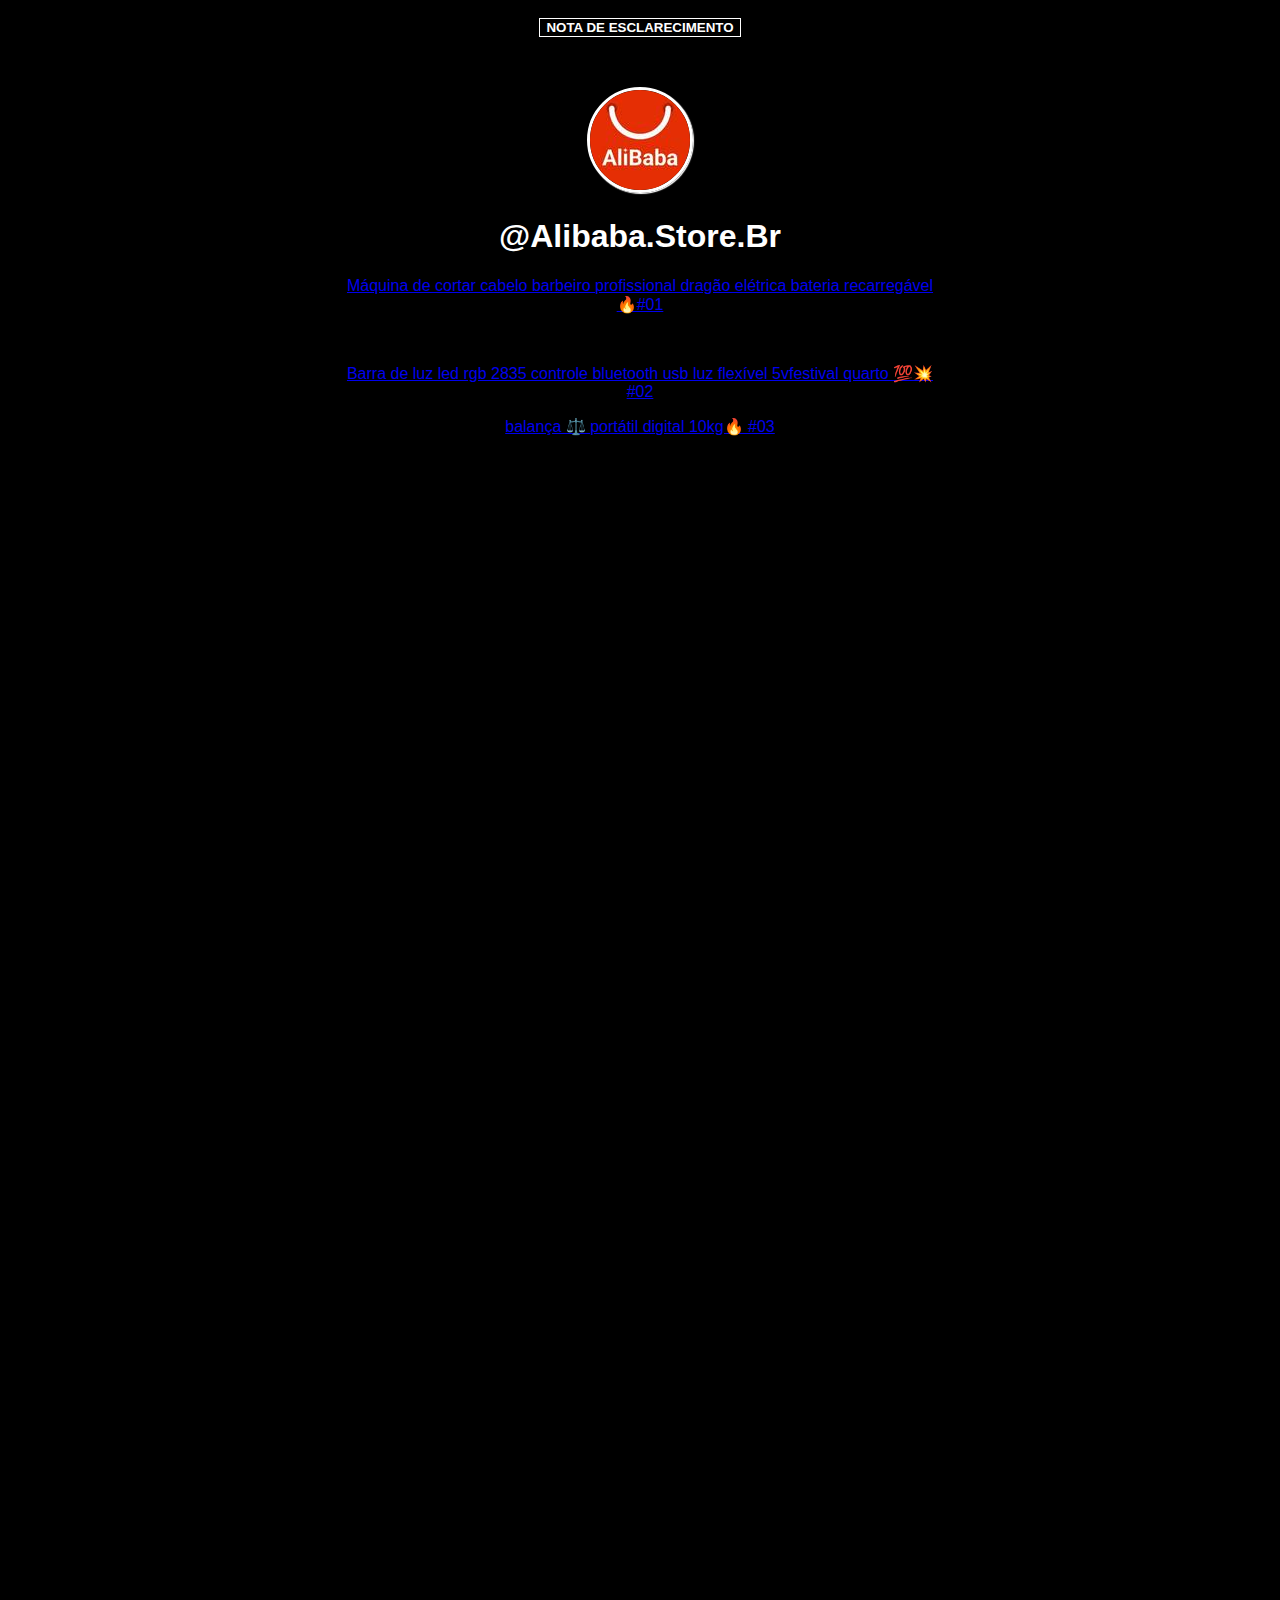
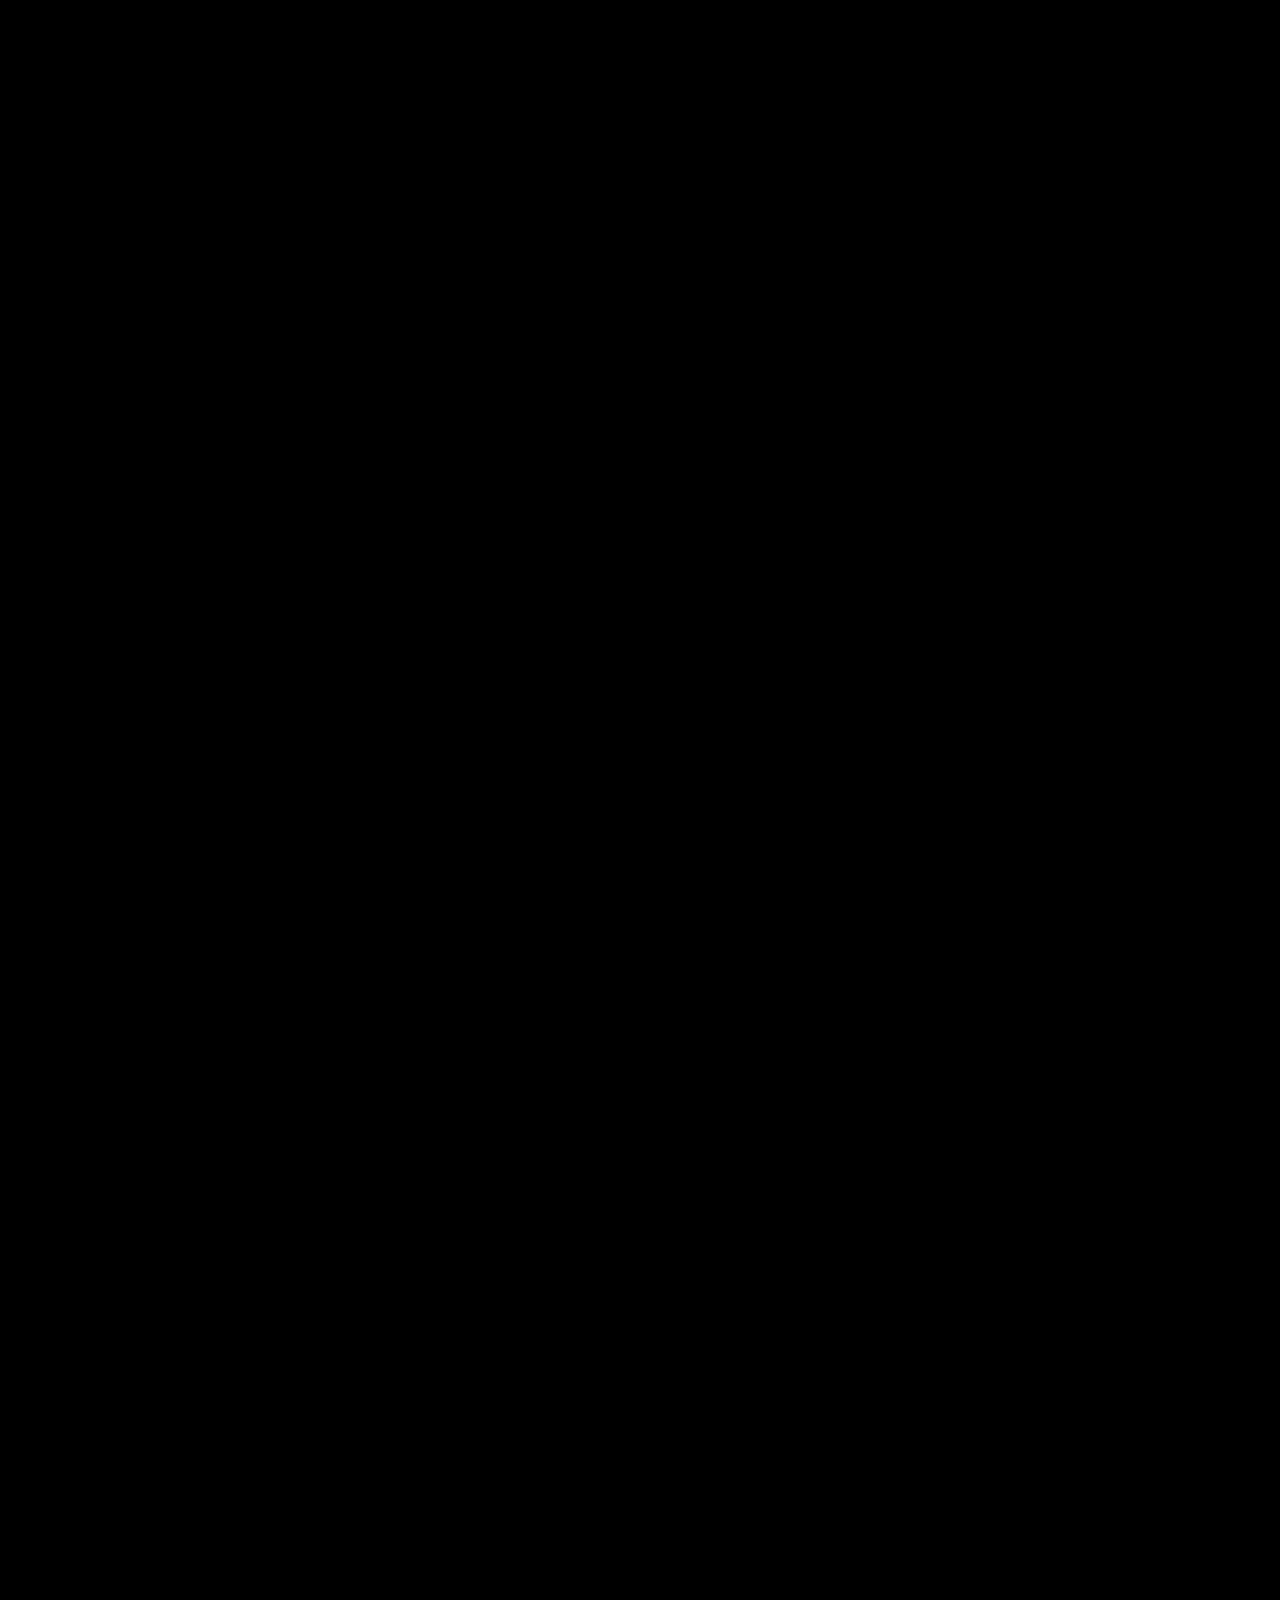
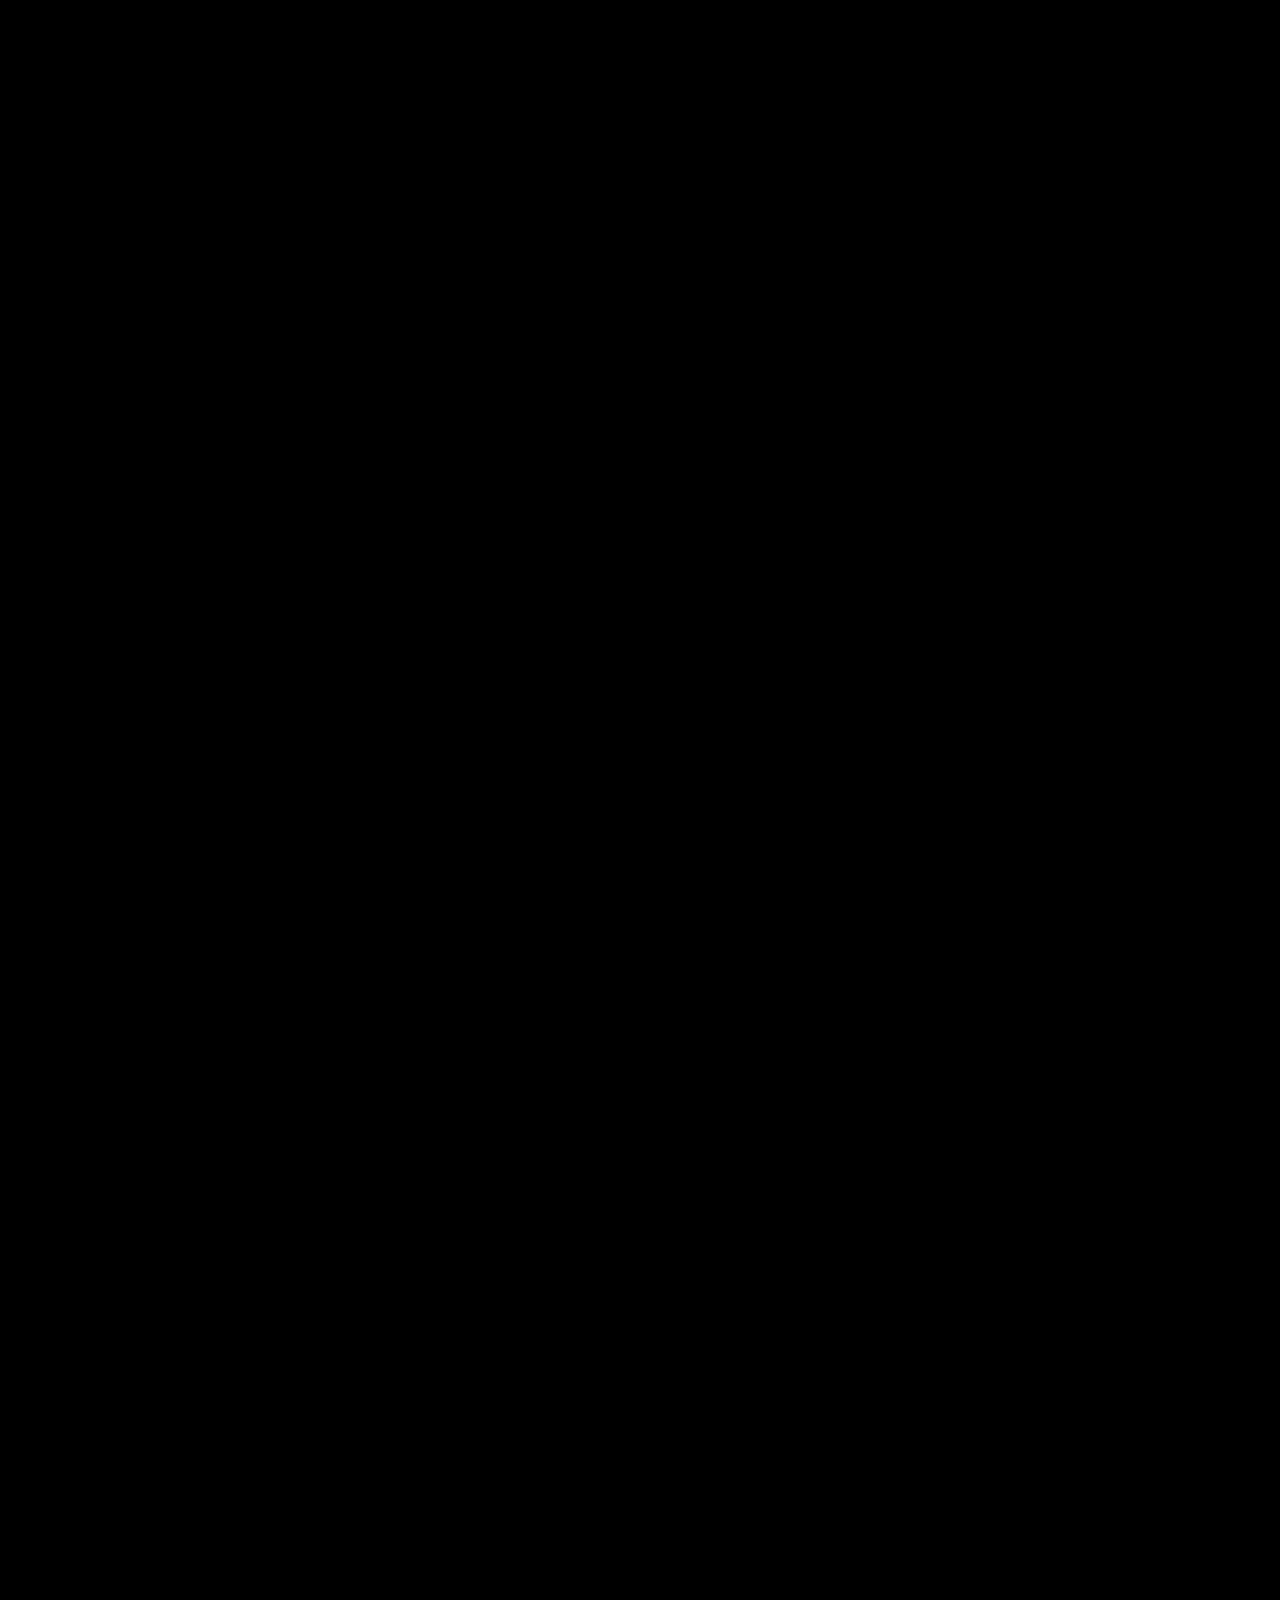
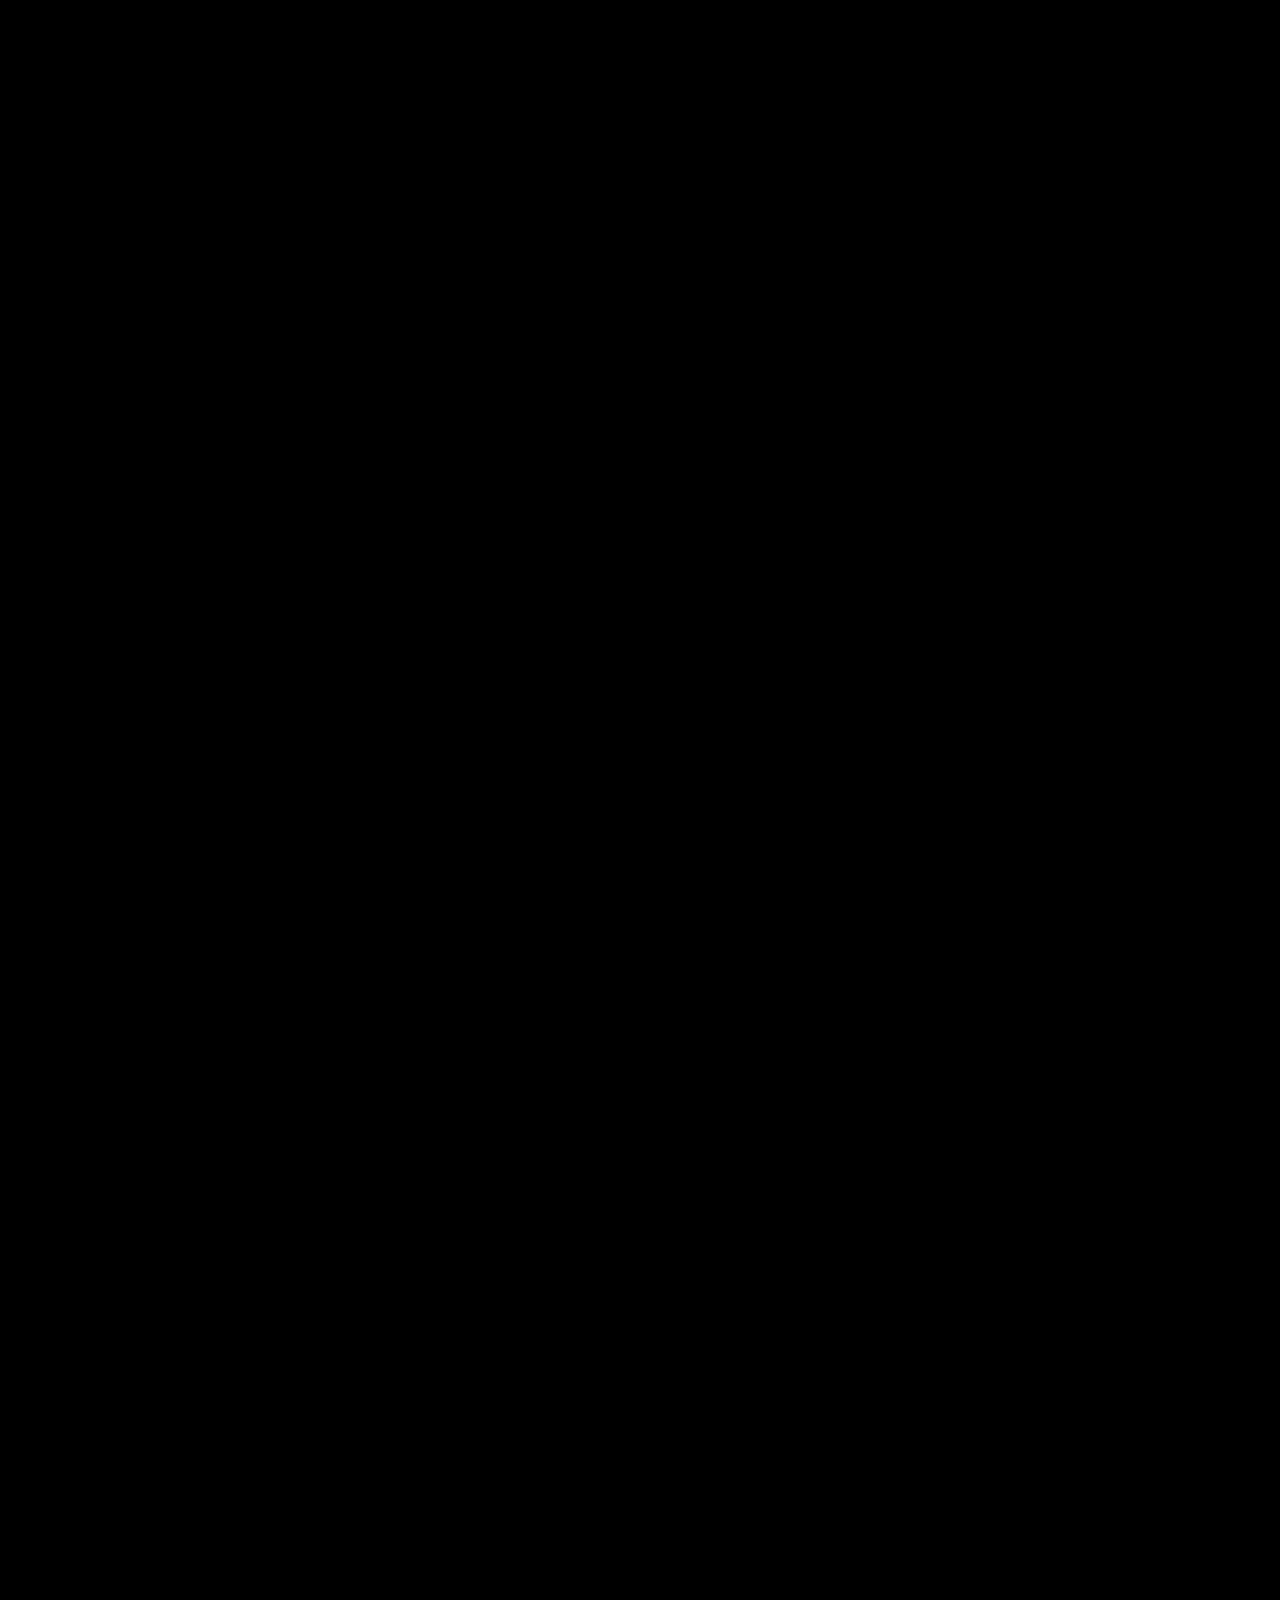
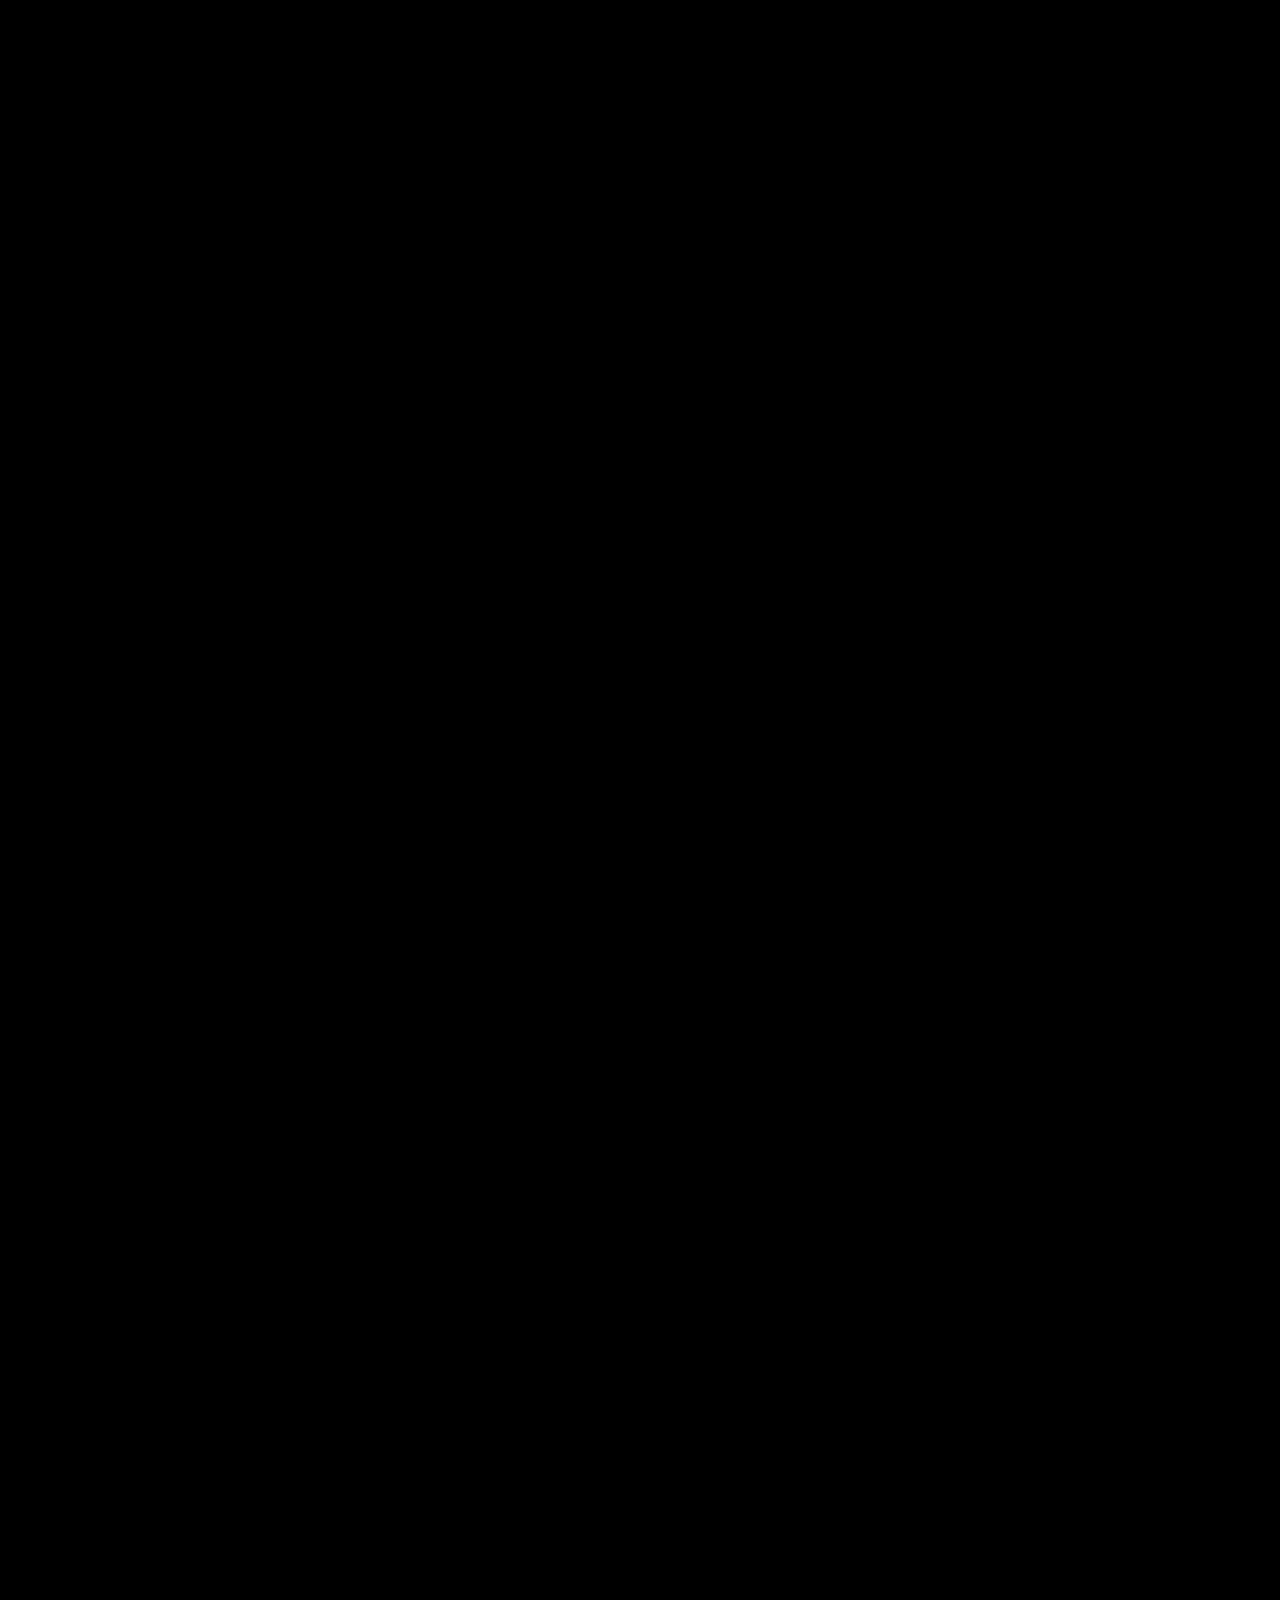
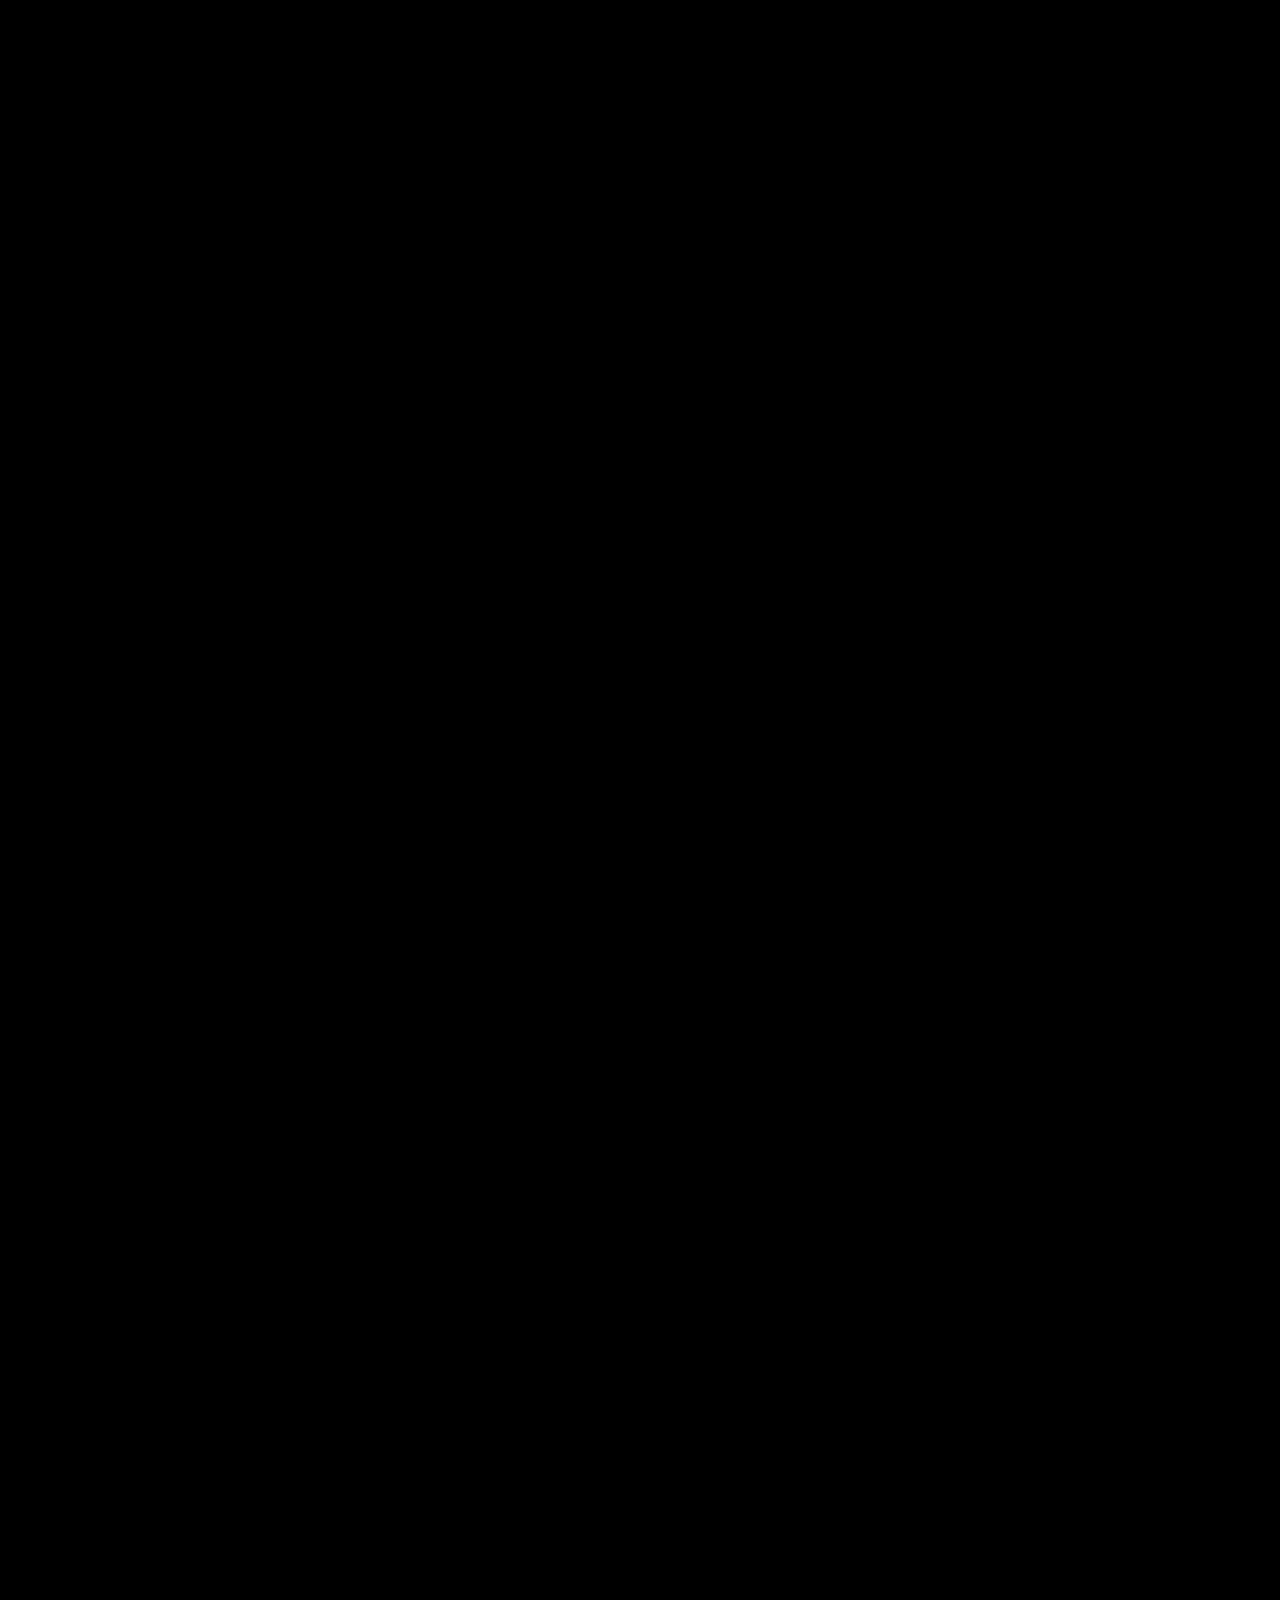
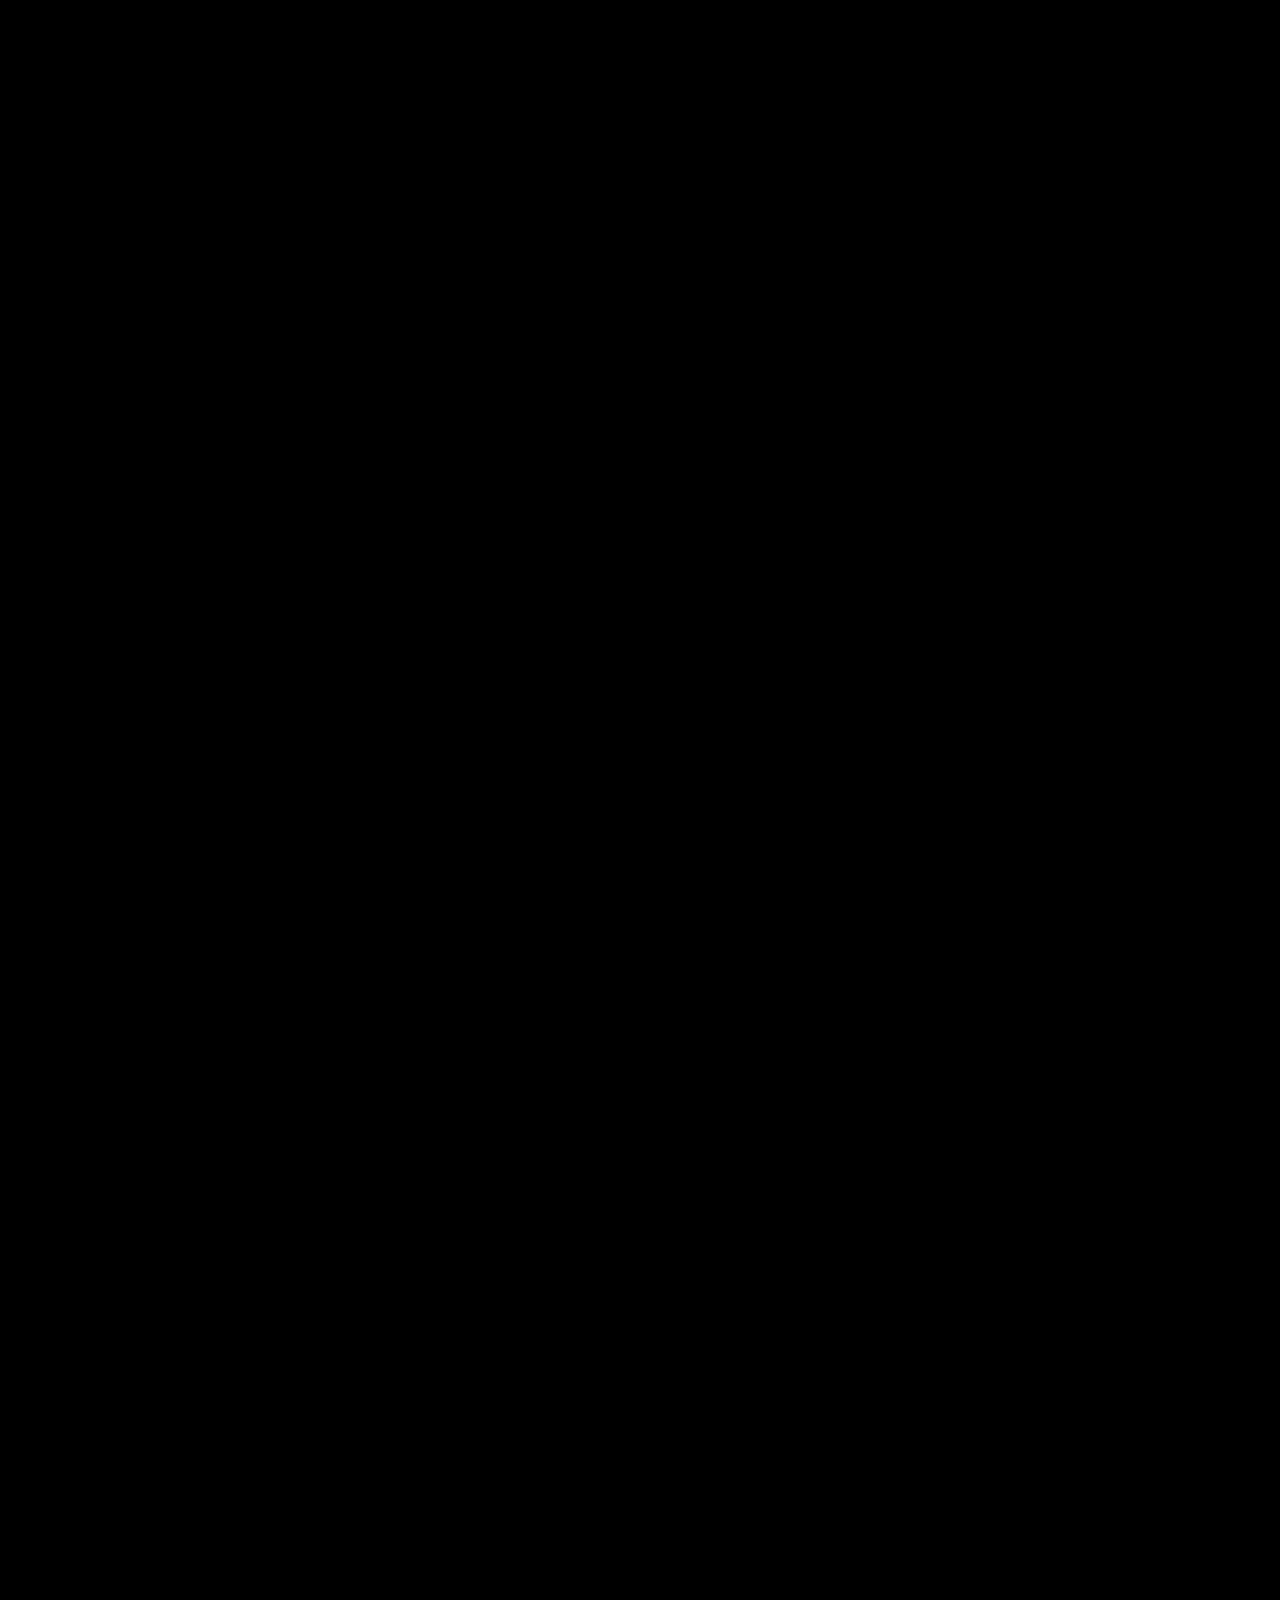
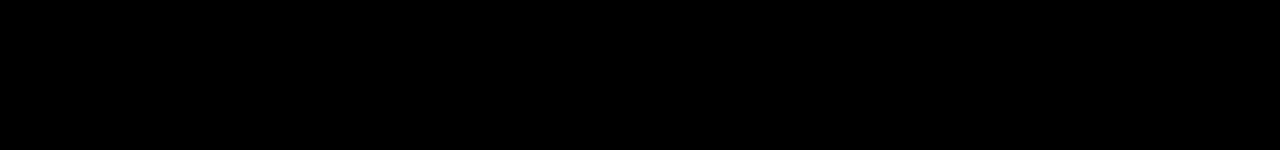
==== commit 3108dbb9: "Atualizar o index.html" ====
--- a/index.html
+++ b/index.html
@@ -4,9 +4,9 @@
     <meta charset="UTF-8">
     <meta http-equiv="X-UA-Compatible" content="IE=edge">
     <meta name="viewport" content="width=device-width, initial-scale=1.0">
+    <link rel="shortcut icon" href="7211622538211688453_c5_100x100.ico" type="image/x-icon">
     <link rel="stylesheet" href="style.css">
-    <link rel="shortcut icon" href="7211622538211688453_c5_100x100.ico" type="image/x-icon">
-    <title>Alibaba Store</title>
+    <title>AliBaba Store</title>
 </head>
 <body>
     <div id="container">
@@ -39,48 +39,668 @@
                 }
                 });
         </script>
+
         <div id="imagem">
             <img src="7211622538211688453_c5_100x100.jpeg"  id="logo" alt="Alibaba">
         </div>
         <div id="titulo">
             <h1>@Alibaba.Store.Br</h1>
         </div>
-        <div id="produtos">
-            <div id="produto">
-                <img src="imagens-produtos/maquina-de-cortar-cabelo.PNG" alt="" width="200px" height="200px">
-                <p>Máquina de cortar cabelo🔥 #01</p>
-                <a href="https://s.click.aliexpress.com/e/_DBd9iWD" target="_blank"><button id="bottom">Compre agora</button></a>
-            </div>
-            <br>
-            <div id="produto">
-                <img src="imagens-produtos/fita-de-led.PNG" alt="" width="200px" height="200px">
-                <p>Barra de luz led rgb💥 #02</p>
-                <a href="https://s.click.aliexpress.com/e/_DeWvkUl" target="_blank"><button id="bottom">Compre agora</button></a>
-            </div>
-            <br>
-            <div id="produto">
-                <img src="imagens-produtos/balança.PNG" alt="" width="200px" height="200px">
+        <div class="produto">
+            <a href="https://s.click.aliexpress.com/e/_DBd9iWD" target="_blank">
+                <p>Máquina de cortar cabelo barbeiro profissional dragão elétrica bateria recarregável 🔥#01</p>
+            </a>
+        </div>
+        <br>
+        <div class="produto">
+            <a href="https://s.click.aliexpress.com/e/_DeWvkUl" target="_blank">
+                <p>Barra de luz led rgb 2835 controle bluetooth usb luz flexível 5vfestival quarto 💯💥#02</p>
+            </a>
+        </div>
+        <div class="produto">
+            <a href="https://s.click.aliexpress.com/e/_DB9Fo89" target="_blank">
                 <p>balança ⚖️ portátil digital 10kg🔥 #03</p>
-                <a href="https://s.click.aliexpress.com/e/_DB9Fo89" target="_blank"><button id="bottom">Compre agora</button></a>
-            </div>
-            <br>
-            <div id="produto">
-                <img src="imagens-produtos/camera-de-segurança.PNG" alt="" width="200px" height="200px">
-                <p>📷 Câmera de segurança 🔥 #04</p>
-                <a href="https://s.click.aliexpress.com/e/_DlbPBmz" target="_blank"><button id="bottom">Compre agora</button></a>
-            </div>
-            <br>
-            <div id="produto">
-                <img src="imagens-produtos/game-stick.PNG" alt="" width="200px" height="200px">
-                <p>🎮Game stick 4K lite🔥 #05</p>
-                <a href="https://s.click.aliexpress.com/e/_Dky480d" target="_blank"><button id="bottom">Compre agora</button></a>
-            </div>
-            <br>
-            <div id="produto">
-                <img src="imagens-produtos/pompom.PNG" alt="" width="200px" height="200px">
-                <p>Pompom super barato do Aliexpress 🔥 #06</p>
-                <a href="https://s.click.aliexpress.com/e/_DElNh41" target="_blank"><button id="bottom">Compre agora</button></a>
-            </div>
+            </a>
+        </div>
+        <br>
+        <div class="produto">
+            <p>Informação do produto aqui.</p>
+        </div>
+        <br>
+        <div class="produto">
+            <p>Informação do produto aqui.</p>
+        </div>
+        <br>
+        <div class="produto">
+            <p>Informação do produto aqui.</p>
+        </div>
+        <br>
+        <div class="produto">
+            <p>Informação do produto aqui.</p>
+        </div>
+        <br>
+        <div class="produto">
+            <p>Informação do produto aqui.</p>
+        </div>
+        <br>
+        <div class="produto">
+            <p>Informação do produto aqui.</p>
+        </div>
+        <br>
+        <div class="produto">
+            <p>Informação do produto aqui.</p>
+        </div>
+        <br>
+        <div class="produto">
+            <p>Informação do produto aqui.</p>
+        </div>
+        <br>
+        <div class="produto">
+            <p>Informação do produto aqui.</p>
+        </div>
+        <br>
+        <div class="produto">
+            <p>Informação do produto aqui.</p>
+        </div>
+        <br>
+        <div class="produto">
+            <p>Informação do produto aqui.</p>
+        </div>
+        <br>
+        <div class="produto">
+            <p>Informação do produto aqui.</p>
+        </div>
+        <br>
+        <div class="produto">
+            <p>Informação do produto aqui.</p>
+        </div>
+        <br>
+        <div class="produto">
+            <p>Informação do produto aqui.</p>
+        </div>
+        <br>
+        <div class="produto">
+            <p>Informação do produto aqui.</p>
+        </div>
+        <br>
+        <div class="produto">
+            <p>Informação do produto aqui.</p>
+        </div>
+        <br>
+        <div class="produto">
+            <p>Informação do produto aqui.</p>
+        </div>
+        <br>
+        <div class="produto">
+            <p>Informação do produto aqui.</p>
+        </div>
+        <br>
+        <div class="produto">
+            <p>Informação do produto aqui.</p>
+        </div>
+        <br>
+        <div class="produto">
+            <p>Informação do produto aqui.</p>
+        </div>
+        <br>
+        <div class="produto">
+            <p>Informação do produto aqui.</p>
+        </div>
+        <br>
+        <div class="produto">
+            <p>Informação do produto aqui.</p>
+        </div>
+        <br>
+        <div class="produto">
+            <p>Informação do produto aqui.</p>
+        </div>
+        <br>
+        <div class="produto">
+            <p>Informação do produto aqui.</p>
+        </div>
+        <br>
+        <div class="produto">
+            <p>Informação do produto aqui.</p>
+        </div>
+        <br>
+        <div class="produto">
+            <p>Informação do produto aqui.</p>
+        </div>
+        <br>
+        <div class="produto">
+            <p>Informação do produto aqui.</p>
+        </div>
+        <br>
+        <div class="produto">
+            <p>Informação do produto aqui.</p>
+        </div>
+        <br>
+        <div class="produto">
+            <p>Informação do produto aqui.</p>
+        </div>
+        <br>
+        <div class="produto">
+            <p>Informação do produto aqui.</p>
+        </div>
+        <br>
+        <div class="produto">
+            <p>Informação do produto aqui.</p>
+        </div>
+        <br>
+        <div class="produto">
+            <p>Informação do produto aqui.</p>
+        </div>
+        <br>
+        <div class="produto">
+            <p>Informação do produto aqui.</p>
+        </div>
+        <br>
+        <div class="produto">
+            <p>Informação do produto aqui.</p>
+        </div>
+        <br>
+        <div class="produto">
+            <p>Informação do produto aqui.</p>
+        </div>
+        <br>
+        <div class="produto">
+            <p>Informação do produto aqui.</p>
+        </div>
+        <br>
+        <div class="produto">
+            <p>Informação do produto aqui.</p>
+        </div>
+        <br>
+        <div class="produto">
+            <p>Informação do produto aqui.</p>
+        </div>
+        <br>
+        <div class="produto">
+            <p>Informação do produto aqui.</p>
+        </div>
+        <br>
+        <div class="produto">
+            <p>Informação do produto aqui.</p>
+        </div>
+        <br>
+        <div class="produto">
+            <p>Informação do produto aqui.</p>
+        </div>
+        <br>
+        <div class="produto">
+            <p>Informação do produto aqui.</p>
+        </div>
+        <br>
+        <div class="produto">
+            <p>Informação do produto aqui.</p>
+        </div>
+        <br>
+        <div class="produto">
+            <p>Informação do produto aqui.</p>
+        </div>
+        <br>
+        <div class="produto">
+            <p>Informação do produto aqui.</p>
+        </div>
+        <br>
+        <div class="produto">
+            <p>Informação do produto aqui.</p>
+        </div>
+        <br>
+        <div class="produto">
+            <p>Informação do produto aqui.</p>
+        </div>
+        <br>
+        <div class="produto">
+            <p>Informação do produto aqui.</p>
+        </div>
+        <br>
+        <div class="produto">
+            <p>Informação do produto aqui.</p>
+        </div>
+        <br>
+        <div class="produto">
+            <p>Informação do produto aqui.</p>
+        </div>
+        <br>
+        <div class="produto">
+            <p>Informação do produto aqui.</p>
+        </div>
+        <br>
+        <div class="produto">
+            <p>Informação do produto aqui.</p>
+        </div>
+        <br>
+        <div class="produto">
+            <p>Informação do produto aqui.</p>
+        </div>
+        <br>
+        <div class="produto">
+            <p>Informação do produto aqui.</p>
+        </div>
+        <br>
+        <div class="produto">
+            <p>Informação do produto aqui.</p>
+        </div>
+        <br>
+        <div class="produto">
+            <p>Informação do produto aqui.</p>
+        </div>
+        <br>
+        <div class="produto">
+            <p>Informação do produto aqui.</p>
+        </div>
+        <br>
+        <div class="produto">
+            <p>Informação do produto aqui.</p>
+        </div>
+        <br>
+        <div class="produto">
+            <p>Informação do produto aqui.</p>
+        </div>
+        <br>
+        <div class="produto">
+            <p>Informação do produto aqui.</p>
+        </div>
+        <br>
+        <div class="produto">
+            <p>Informação do produto aqui.</p>
+        </div>
+        <br>
+        <div class="produto">
+            <p>Informação do produto aqui.</p>
+        </div>
+        <br>
+        <div class="produto">
+            <p>Informação do produto aqui.</p>
+        </div>
+        <br>
+        <div class="produto">
+            <p>Informação do produto aqui.</p>
+        </div>
+        <br>
+        <div class="produto">
+            <p>Informação do produto aqui.</p>
+        </div>
+        <br>
+        <div class="produto">
+            <p>Informação do produto aqui.</p>
+        </div>
+        <br>
+        <div class="produto">
+            <p>Informação do produto aqui.</p>
+        </div>
+        <br>
+        <div class="produto">
+            <p>Informação do produto aqui.</p>
+        </div>
+        <br>
+        <div class="produto">
+            <p>Informação do produto aqui.</p>
+        </div>
+        <br>
+        <div class="produto">
+            <p>Informação do produto aqui.</p>
+        </div>
+        <br>
+        <div class="produto">
+            <p>Informação do produto aqui.</p>
+        </div>
+        <br>
+        <div class="produto">
+            <p>Informação do produto aqui.</p>
+        </div>
+        <br>
+        <div class="produto">
+            <p>Informação do produto aqui.</p>
+        </div>
+        <br>
+        <div class="produto">
+            <p>Informação do produto aqui.</p>
+        </div>
+        <br>
+        <div class="produto">
+            <p>Informação do produto aqui.</p>
+        </div>
+        <br>
+        <div class="produto">
+            <p>Informação do produto aqui.</p>
+        </div>
+        <br>
+        <div class="produto">
+            <p>Informação do produto aqui.</p>
+        </div>
+        <br>
+        <div class="produto">
+            <p>Informação do produto aqui.</p>
+        </div>
+        <br>
+        <div class="produto">
+            <p>Informação do produto aqui.</p>
+        </div>
+        <br>
+        <div class="produto">
+            <p>Informação do produto aqui.</p>
+        </div>
+        <br>
+        <div class="produto">
+            <p>Informação do produto aqui.</p>
+        </div>
+        <br>
+        <div class="produto">
+            <p>Informação do produto aqui.</p>
+        </div>
+        <br>
+        <div class="produto">
+            <p>Informação do produto aqui.</p>
+        </div>
+        <br>
+        <div class="produto">
+            <p>Informação do produto aqui.</p>
+        </div>
+        <br>
+        <div class="produto">
+            <p>Informação do produto aqui.</p>
+        </div>
+        <br>
+        <div class="produto">
+            <p>Informação do produto aqui.</p>
+        </div>
+        <br>
+        <div class="produto">
+            <p>Informação do produto aqui.</p>
+        </div>
+        <br>
+        <div class="produto">
+            <p>Informação do produto aqui.</p>
+        </div>
+        <br>
+        <div class="produto">
+            <p>Informação do produto aqui.</p>
+        </div>
+        <br>
+        <div class="produto">
+            <p>Informação do produto aqui.</p>
+        </div>
+        <br>
+        <div class="produto">
+            <p>Informação do produto aqui.</p>
+        </div>
+        <br>
+        <div class="produto">
+            <p>Informação do produto aqui.</p>
+        </div>
+        <br>
+        <div class="produto">
+            <p>Informação do produto aqui.</p>
+        </div>
+        <br>
+        <div class="produto">
+            <p>Informação do produto aqui.</p>
+        </div>
+        <br>
+        <div class="produto">
+            <p>Informação do produto aqui.</p>
+        </div>
+        <br>
+        <div class="produto">
+            <p>Informação do produto aqui.</p>
+        </div>
+        <br>
+        <div class="produto">
+            <p>Informação do produto aqui.</p>
+        </div>
+        <br>
+        <div class="produto">
+            <p>Informação do produto aqui.</p>
+        </div>
+        <br>
+        <div class="produto">
+            <p>Informação do produto aqui.</p>
+        </div>
+        <br>
+        <div class="produto">
+            <p>Informação do produto aqui.</p>
+        </div>
+        <br>
+        <div class="produto">
+            <p>Informação do produto aqui.</p>
+        </div>
+        <br>
+        <div class="produto">
+            <p>Informação do produto aqui.</p>
+        </div>
+        <br>
+        <div class="produto">
+            <p>Informação do produto aqui.</p>
+        </div>
+        <br>
+        <div class="produto">
+            <p>Informação do produto aqui.</p>
+        </div>
+        <br>
+        <div class="produto">
+            <p>Informação do produto aqui.</p>
+        </div>
+        <br>
+        <div class="produto">
+            <p>Informação do produto aqui.</p>
+        </div>
+        <br>
+        <div class="produto">
+            <p>Informação do produto aqui.</p>
+        </div>
+        <br>
+        <div class="produto">
+            <p>Informação do produto aqui.</p>
+        </div>
+        <br>
+        <div class="produto">
+            <p>Informação do produto aqui.</p>
+        </div>
+        <br>
+        <div class="produto">
+            <p>Informação do produto aqui.</p>
+        </div>
+        <br>
+        <div class="produto">
+            <p>Informação do produto aqui.</p>
+        </div>
+        <br>
+        <div class="produto">
+            <p>Informação do produto aqui.</p>
+        </div>
+        <br>
+        <div class="produto">
+            <p>Informação do produto aqui.</p>
+        </div>
+        <br>
+        <div class="produto">
+            <p>Informação do produto aqui.</p>
+        </div>
+        <br>
+        <div class="produto">
+            <p>Informação do produto aqui.</p>
+        </div>
+        <br>
+        <div class="produto">
+            <p>Informação do produto aqui.</p>
+        </div>
+        <br>
+        <div class="produto">
+            <p>Informação do produto aqui.</p>
+        </div>
+        <br>
+        <div class="produto">
+            <p>Informação do produto aqui.</p>
+        </div>
+        <br>
+        <div class="produto">
+            <p>Informação do produto aqui.</p>
+        </div>
+        <br>
+        <div class="produto">
+            <p>Informação do produto aqui.</p>
+        </div>
+        <br>
+        <div class="produto">
+            <p>Informação do produto aqui.</p>
+        </div>
+        <br>
+        <div class="produto">
+            <p>Informação do produto aqui.</p>
+        </div>
+        <br>
+        <div class="produto">
+            <p>Informação do produto aqui.</p>
+        </div>
+        <br>
+        <div class="produto">
+            <p>Informação do produto aqui.</p>
+        </div>
+        <br>
+        <div class="produto">
+            <p>Informação do produto aqui.</p>
+        </div>
+        <br>
+        <div class="produto">
+            <p>Informação do produto aqui.</p>
+        </div>
+        <br>
+        <div class="produto">
+            <p>Informação do produto aqui.</p>
+        </div>
+        <br>
+        <div class="produto">
+            <p>Informação do produto aqui.</p>
+        </div>
+        <br>
+        <div class="produto">
+            <p>Informação do produto aqui.</p>
+        </div>
+        <br>
+        <div class="produto">
+            <p>Informação do produto aqui.</p>
+        </div>
+        <br>
+        <div class="produto">
+            <p>Informação do produto aqui.</p>
+        </div>
+        <br>
+        <div class="produto">
+            <p>Informação do produto aqui.</p>
+        </div>
+        <br>
+        <div class="produto">
+            <p>Informação do produto aqui.</p>
+        </div>
+        <br>
+        <div class="produto">
+            <p>Informação do produto aqui.</p>
+        </div>
+        <br>
+        <div class="produto">
+            <p>Informação do produto aqui.</p>
+        </div>
+        <br>
+        <div class="produto">
+            <p>Informação do produto aqui.</p>
+        </div>
+        <br>
+        <div class="produto">
+            <p>Informação do produto aqui.</p>
+        </div>
+        <br>
+        <div class="produto">
+            <p>Informação do produto aqui.</p>
+        </div>
+        <br>
+        <div class="produto">
+            <p>Informação do produto aqui.</p>
+        </div>
+        <br>
+        <div class="produto">
+            <p>Informação do produto aqui.</p>
+        </div>
+        <br>
+        <div class="produto">
+            <p>Informação do produto aqui.</p>
+        </div>
+        <br>
+        <div class="produto">
+            <p>Informação do produto aqui.</p>
+        </div>
+        <br>
+        <div class="produto">
+            <p>Informação do produto aqui.</p>
+        </div>
+        <br>
+        <div class="produto">
+            <p>Informação do produto aqui.</p>
+        </div>
+        <br>
+        <div class="produto">
+            <p>Informação do produto aqui.</p>
+        </div>
+        <br>
+        <div class="produto">
+            <p>Informação do produto aqui.</p>
+        </div>
+        <br>
+        <div class="produto">
+            <p>Informação do produto aqui.</p>
+        </div>
+        <br>
+        <div class="produto">
+            <p>Informação do produto aqui.</p>
+        </div>
+        <br>
+        <div class="produto">
+            <p>Informação do produto aqui.</p>
+        </div>
+        <br>
+        <div class="produto">
+            <p>Informação do produto aqui.</p>
+        </div>
+        <br>
+        <div class="produto">
+            <p>Informação do produto aqui.</p>
+        </div>
+        <br>
+        <div class="produto">
+            <p>Informação do produto aqui.</p>
+        </div>
+        <br>
+        <div class="produto">
+            <p>Informação do produto aqui.</p>
+        </div>
+        <br>
+        <div class="produto">
+            <p>Informação do produto aqui.</p>
+        </div>
+        <br>
+        <div class="produto">
+            <p>Informação do produto aqui.</p>
+        </div>
+        <br>
+        <div class="produto">
+            <p>Informação do produto aqui.</p>
+        </div>
+        <br>
+        <div class="produto">
+            <p>Informação do produto aqui.</p>
+        </div>
+        <br>
+        <div class="produto">
+            <p>Informação do produto aqui.</p>
+        </div>
+        <br>
+        <div class="produto">
+            <p>Informação do produto aqui.</p>
+        </div>
+        <br>
+        <div class="produto">
+            <p>Informação do produto aqui.</p>
         </div>
     </div>
 </body>
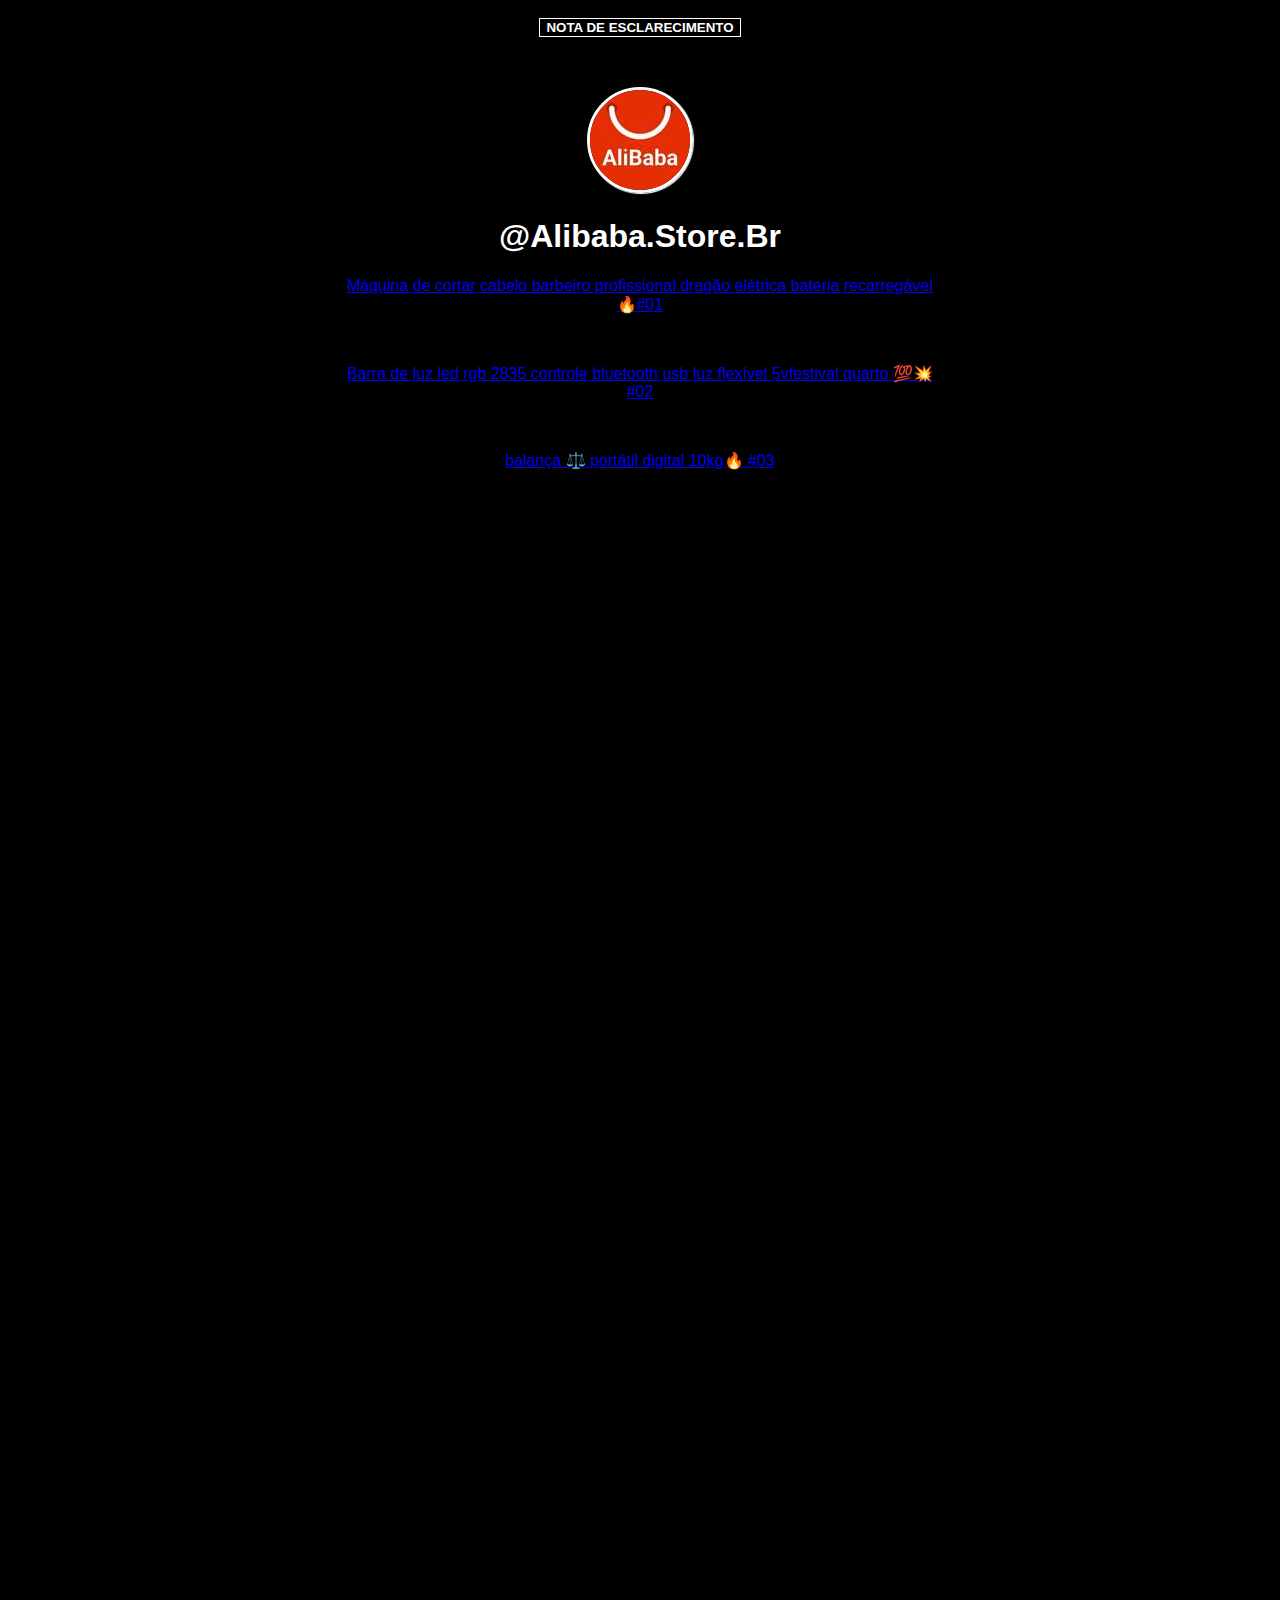
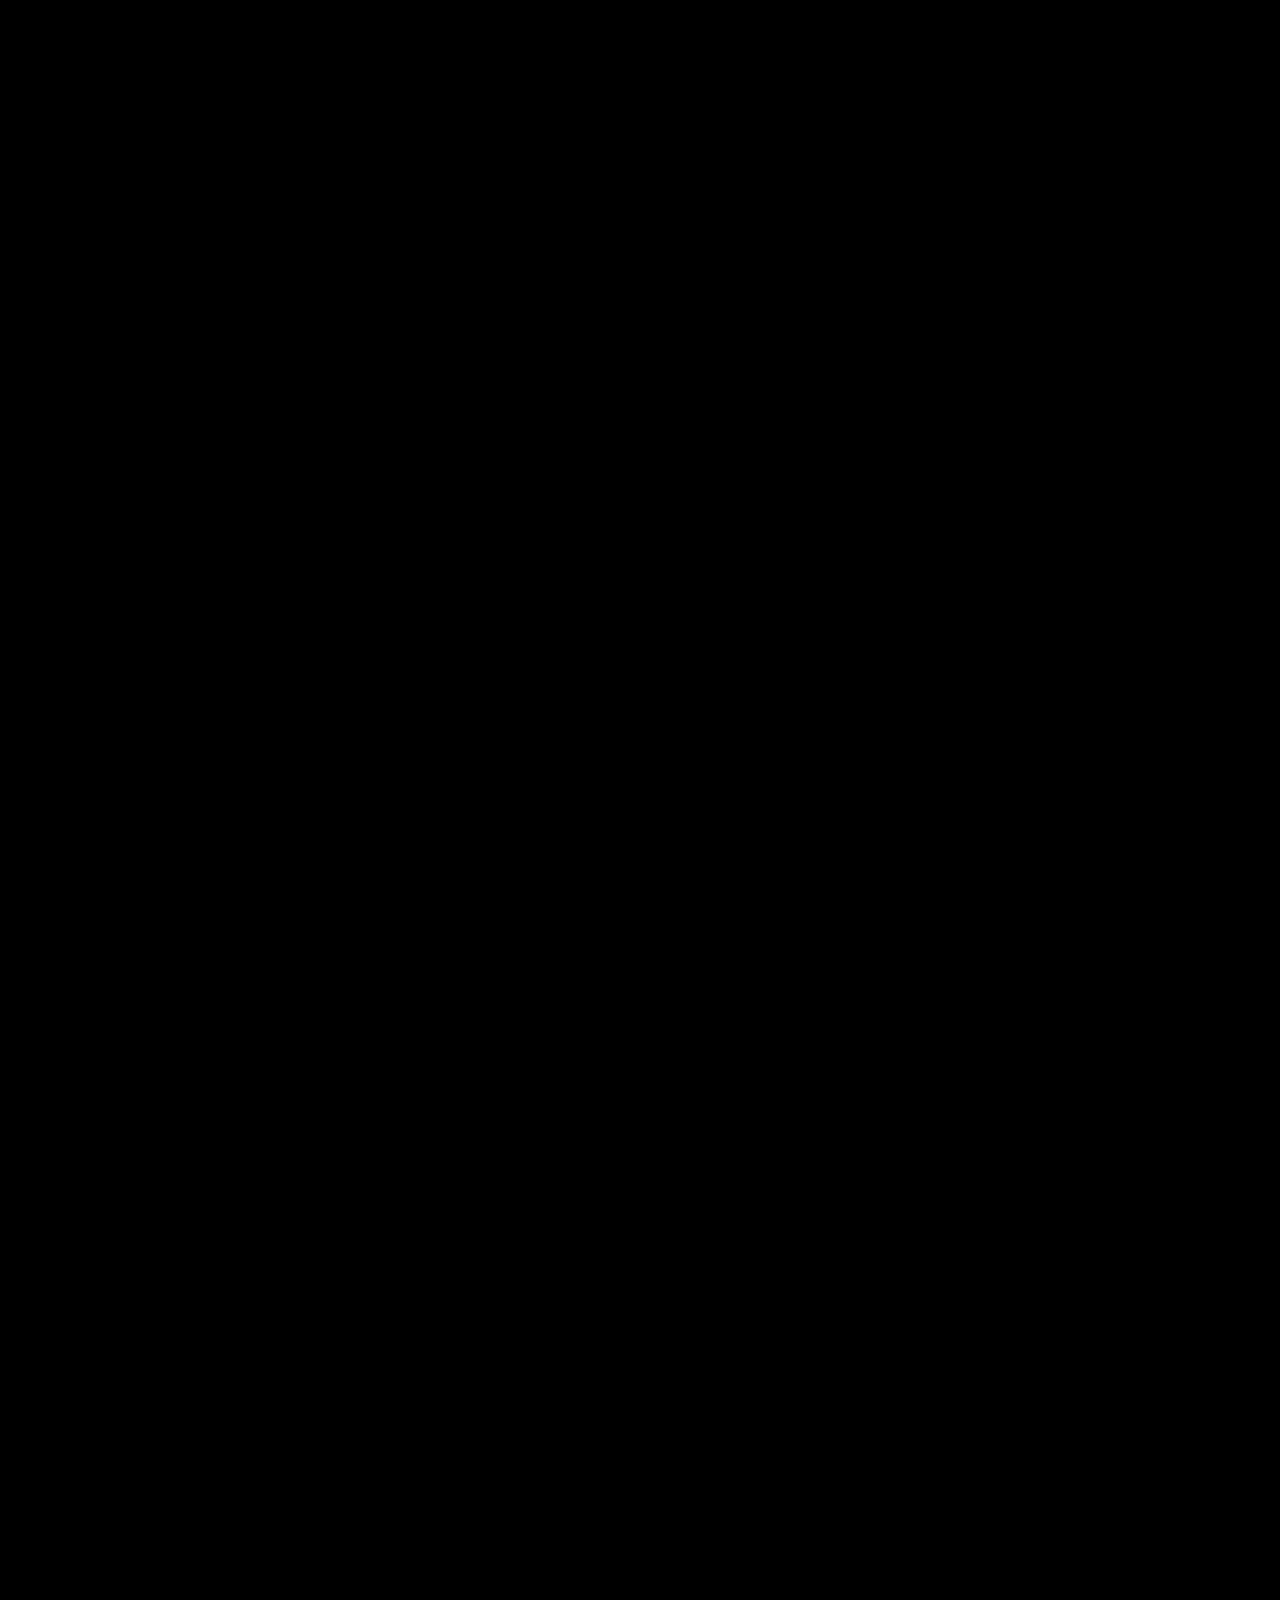
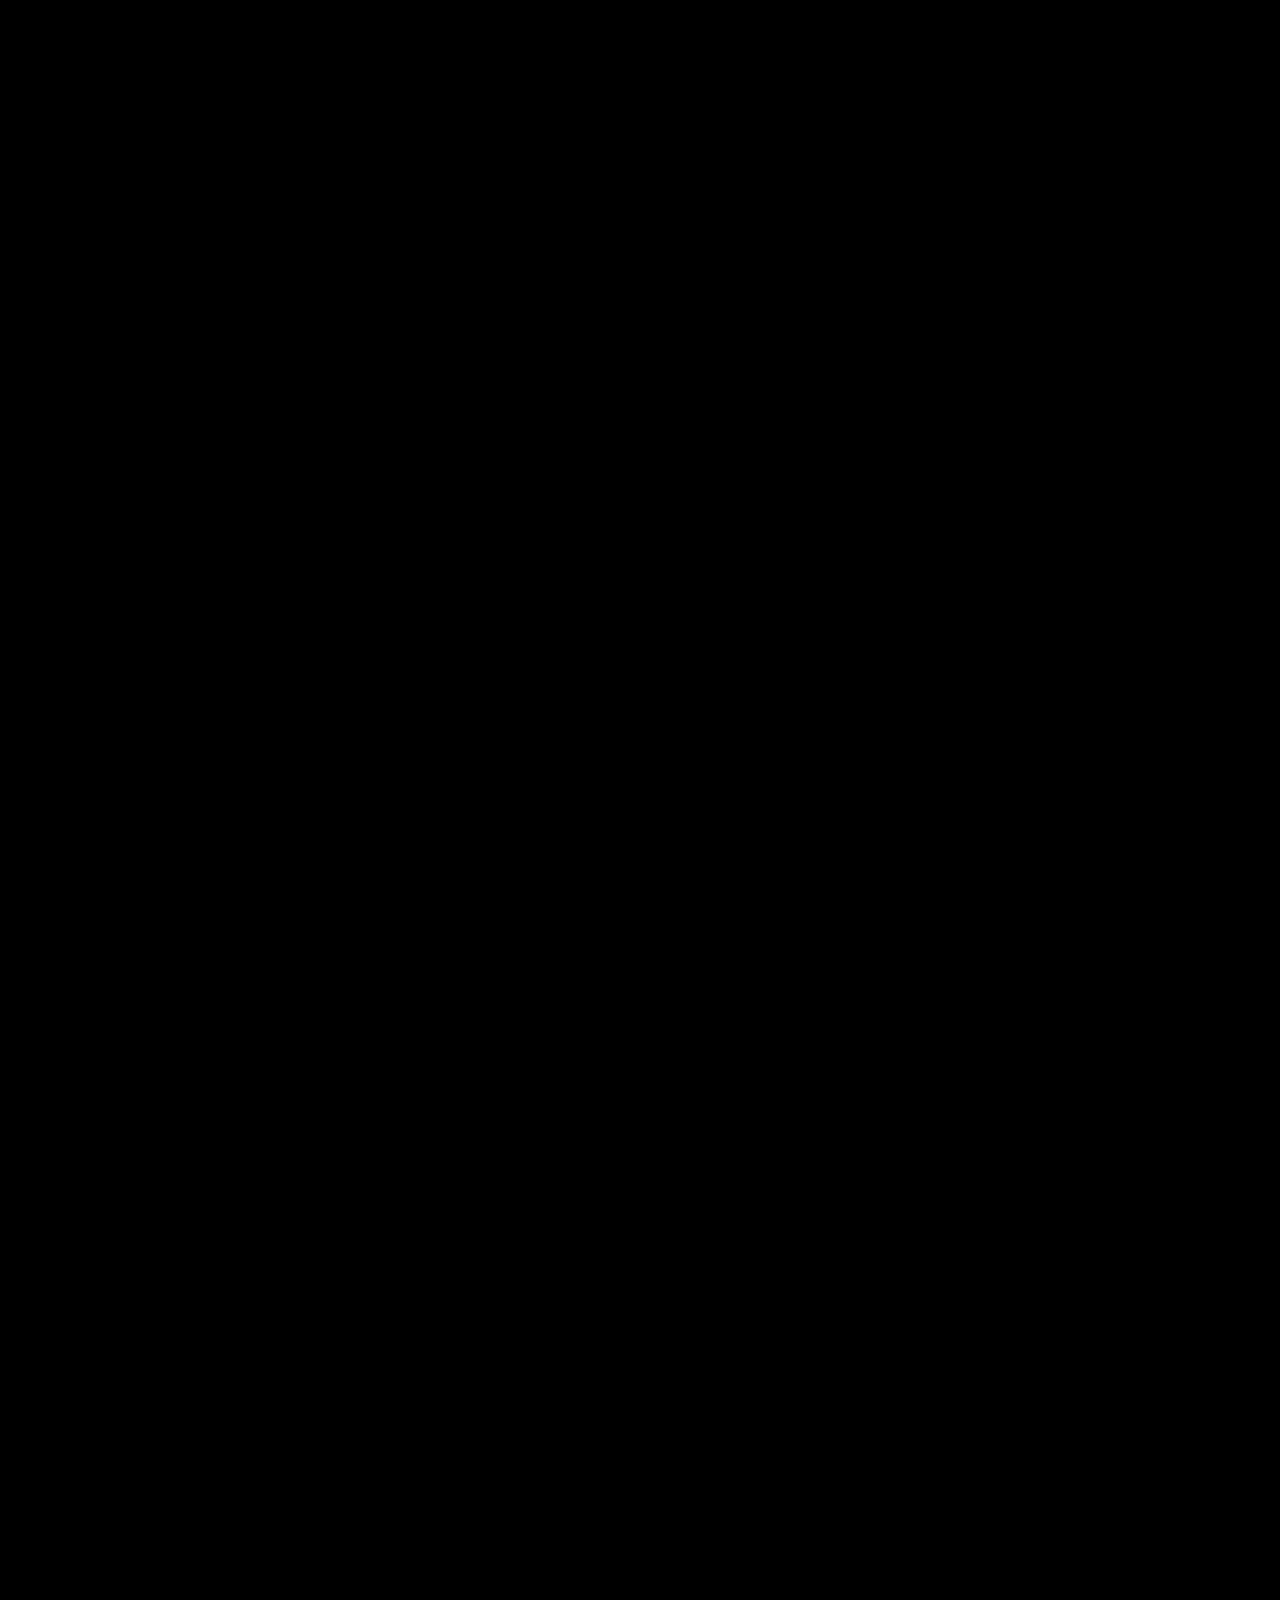
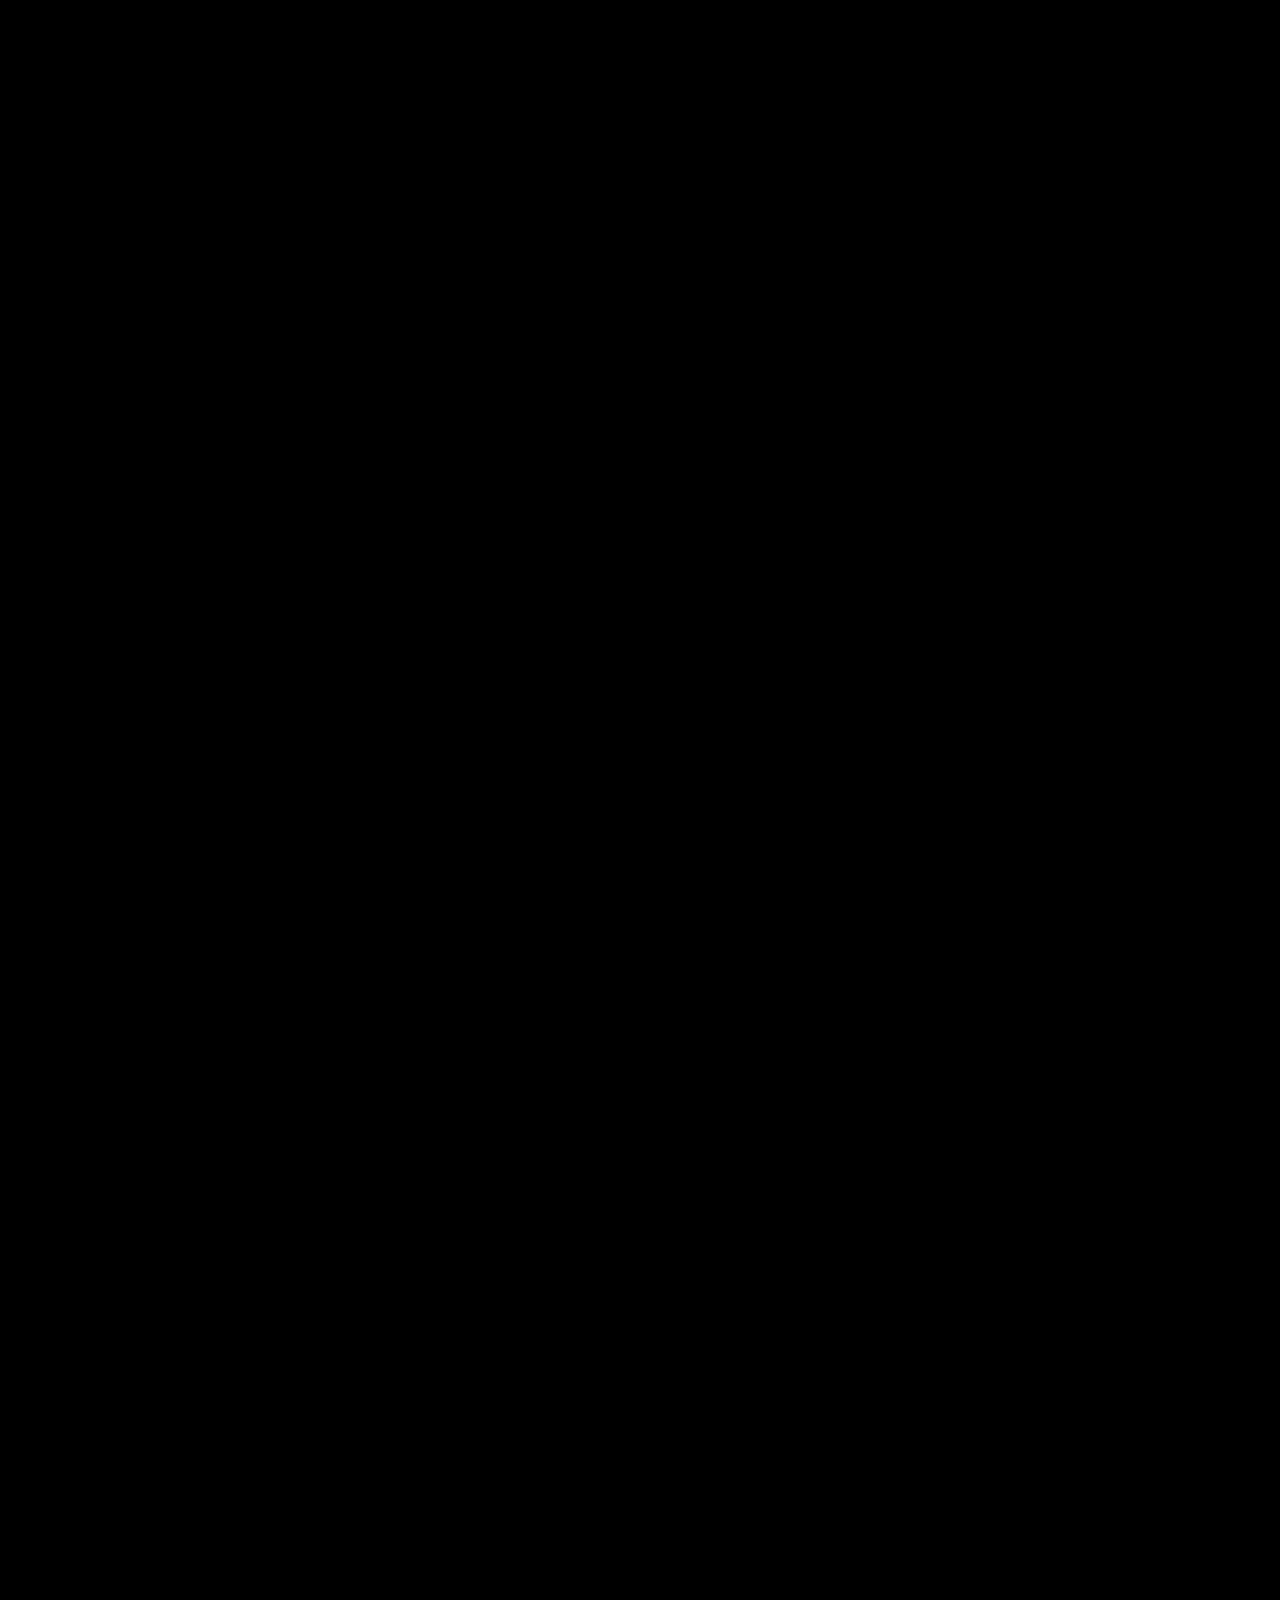
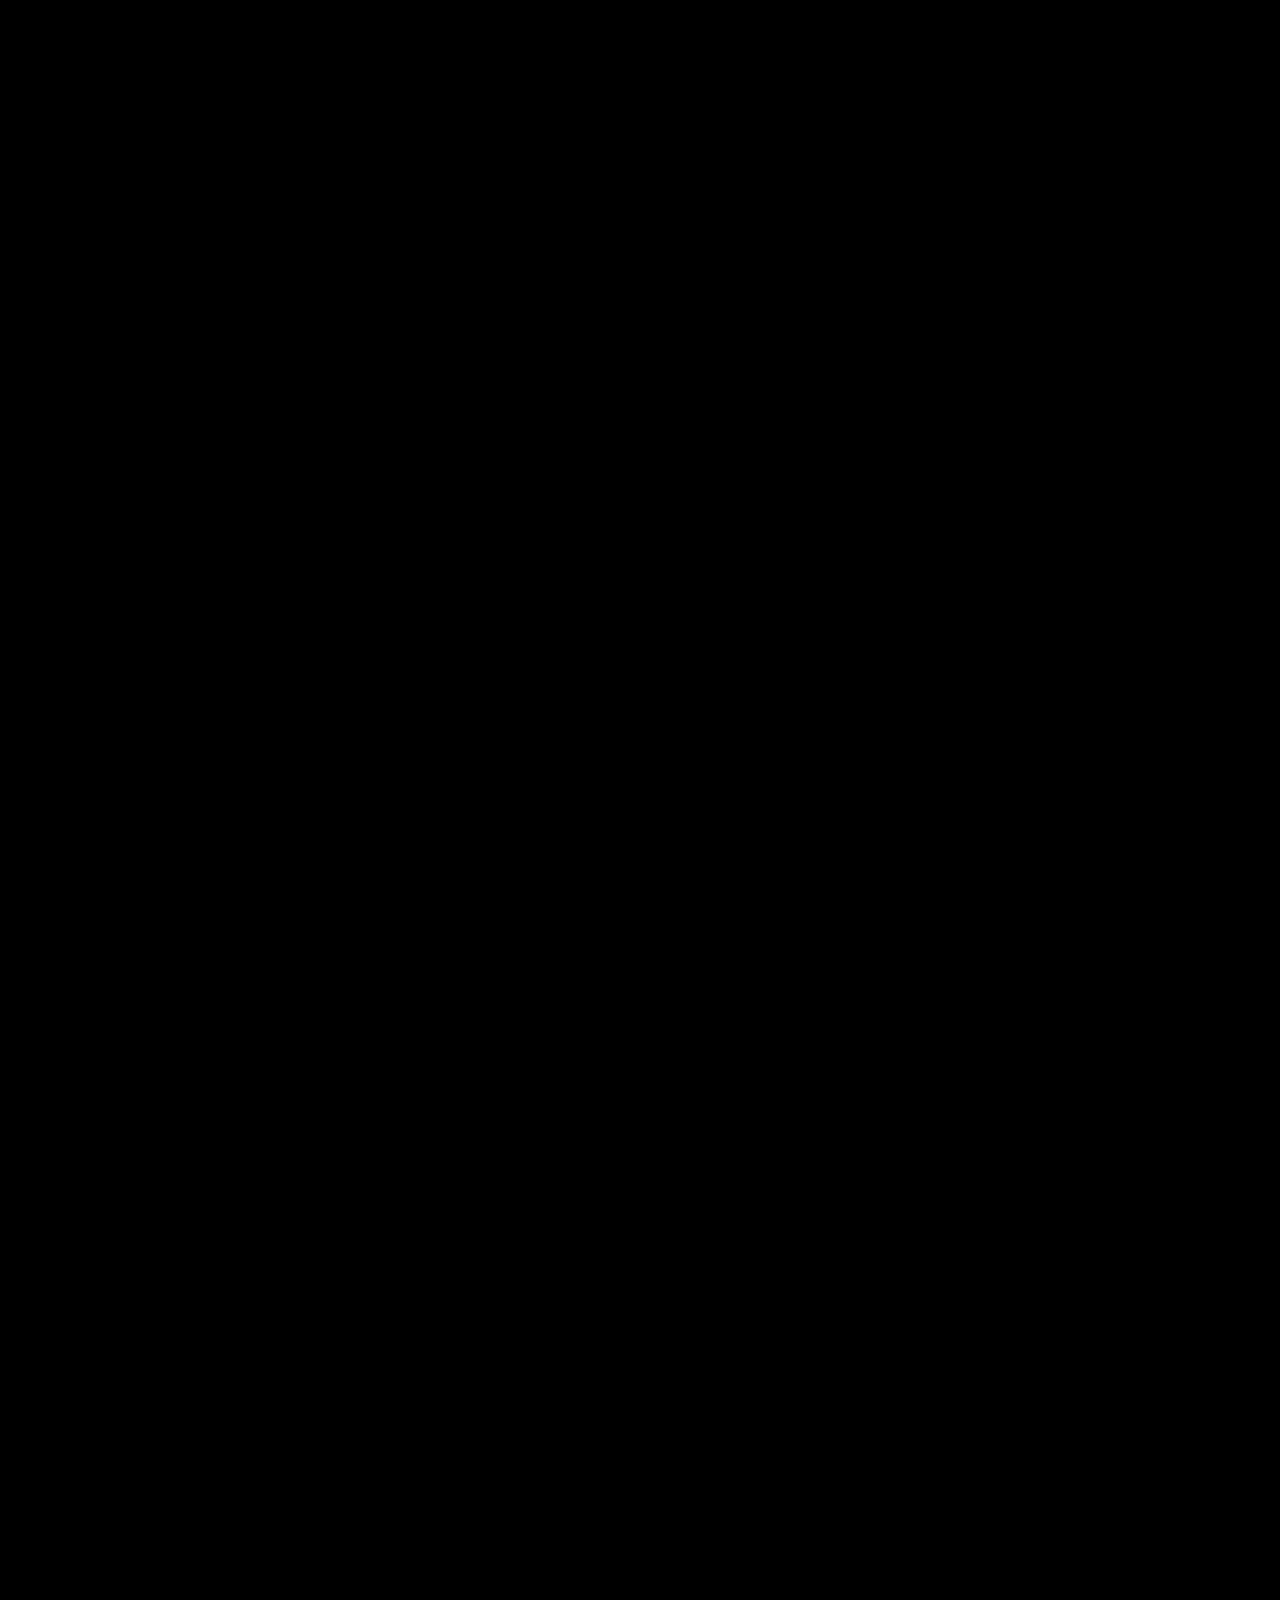
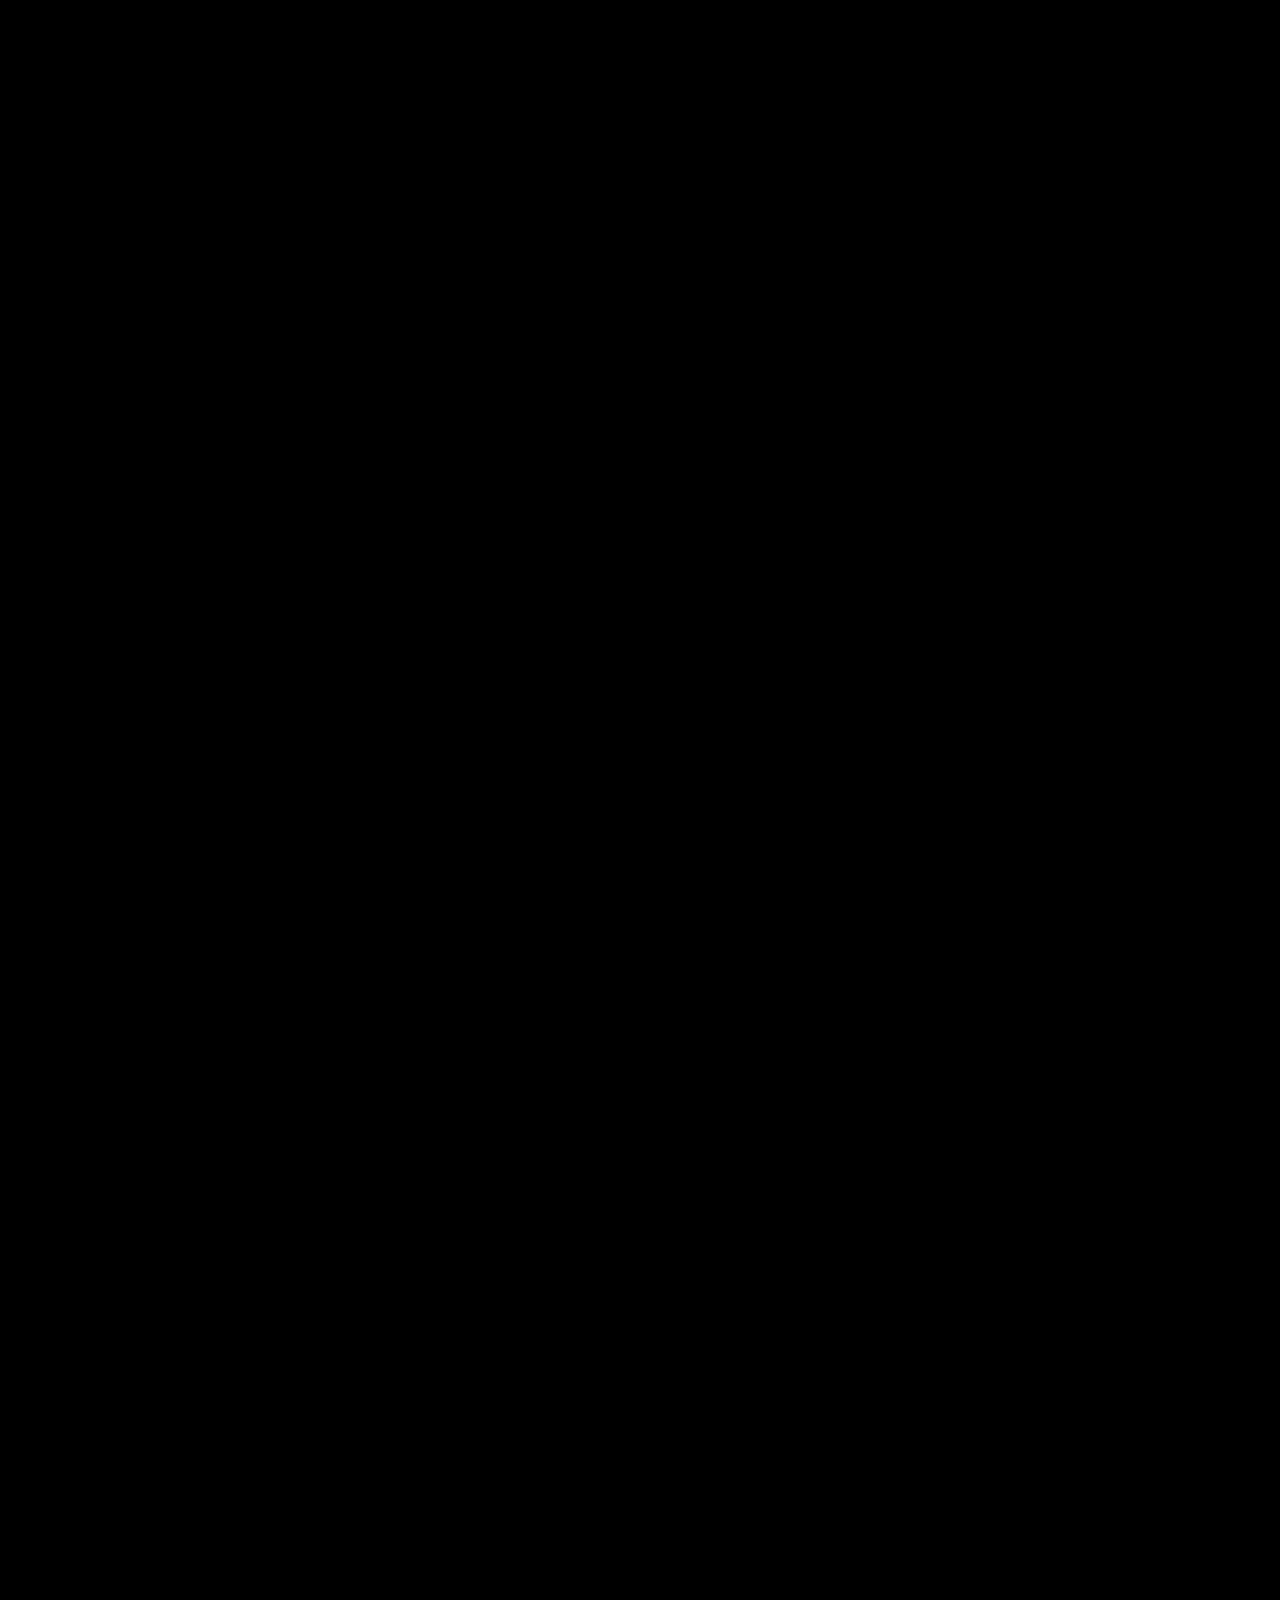
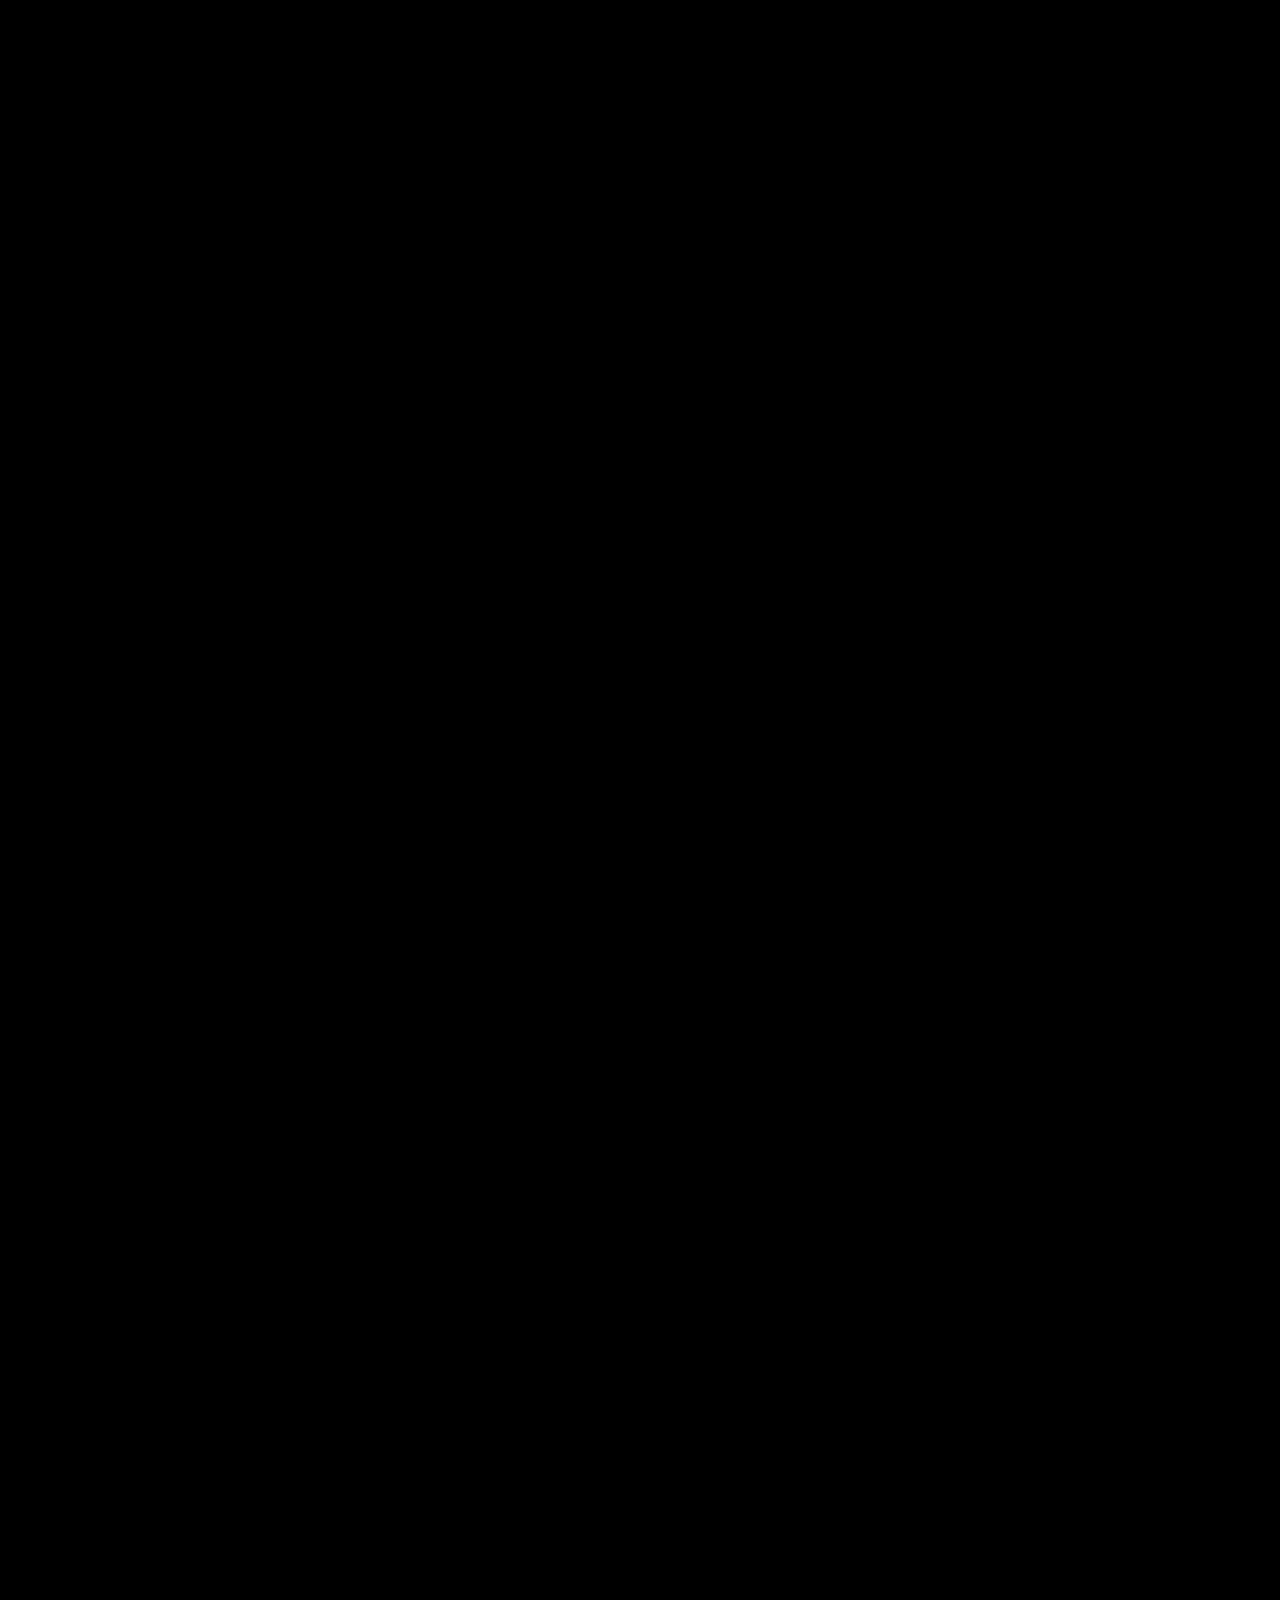
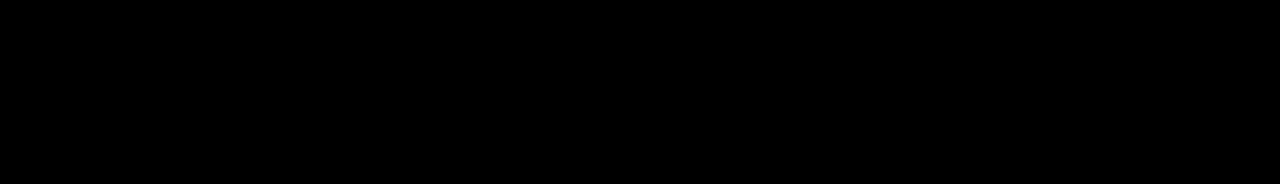
==== commit e03b43f6: "Atualizar o index.html" ====
--- a/index.html
+++ b/index.html
@@ -57,6 +57,7 @@
                 <p>Barra de luz led rgb 2835 controle bluetooth usb luz flexível 5vfestival quarto 💯💥#02</p>
             </a>
         </div>
+        <Br>
         <div class="produto">
             <a href="https://s.click.aliexpress.com/e/_DB9Fo89" target="_blank">
                 <p>balança ⚖️ portátil digital 10kg🔥 #03</p>
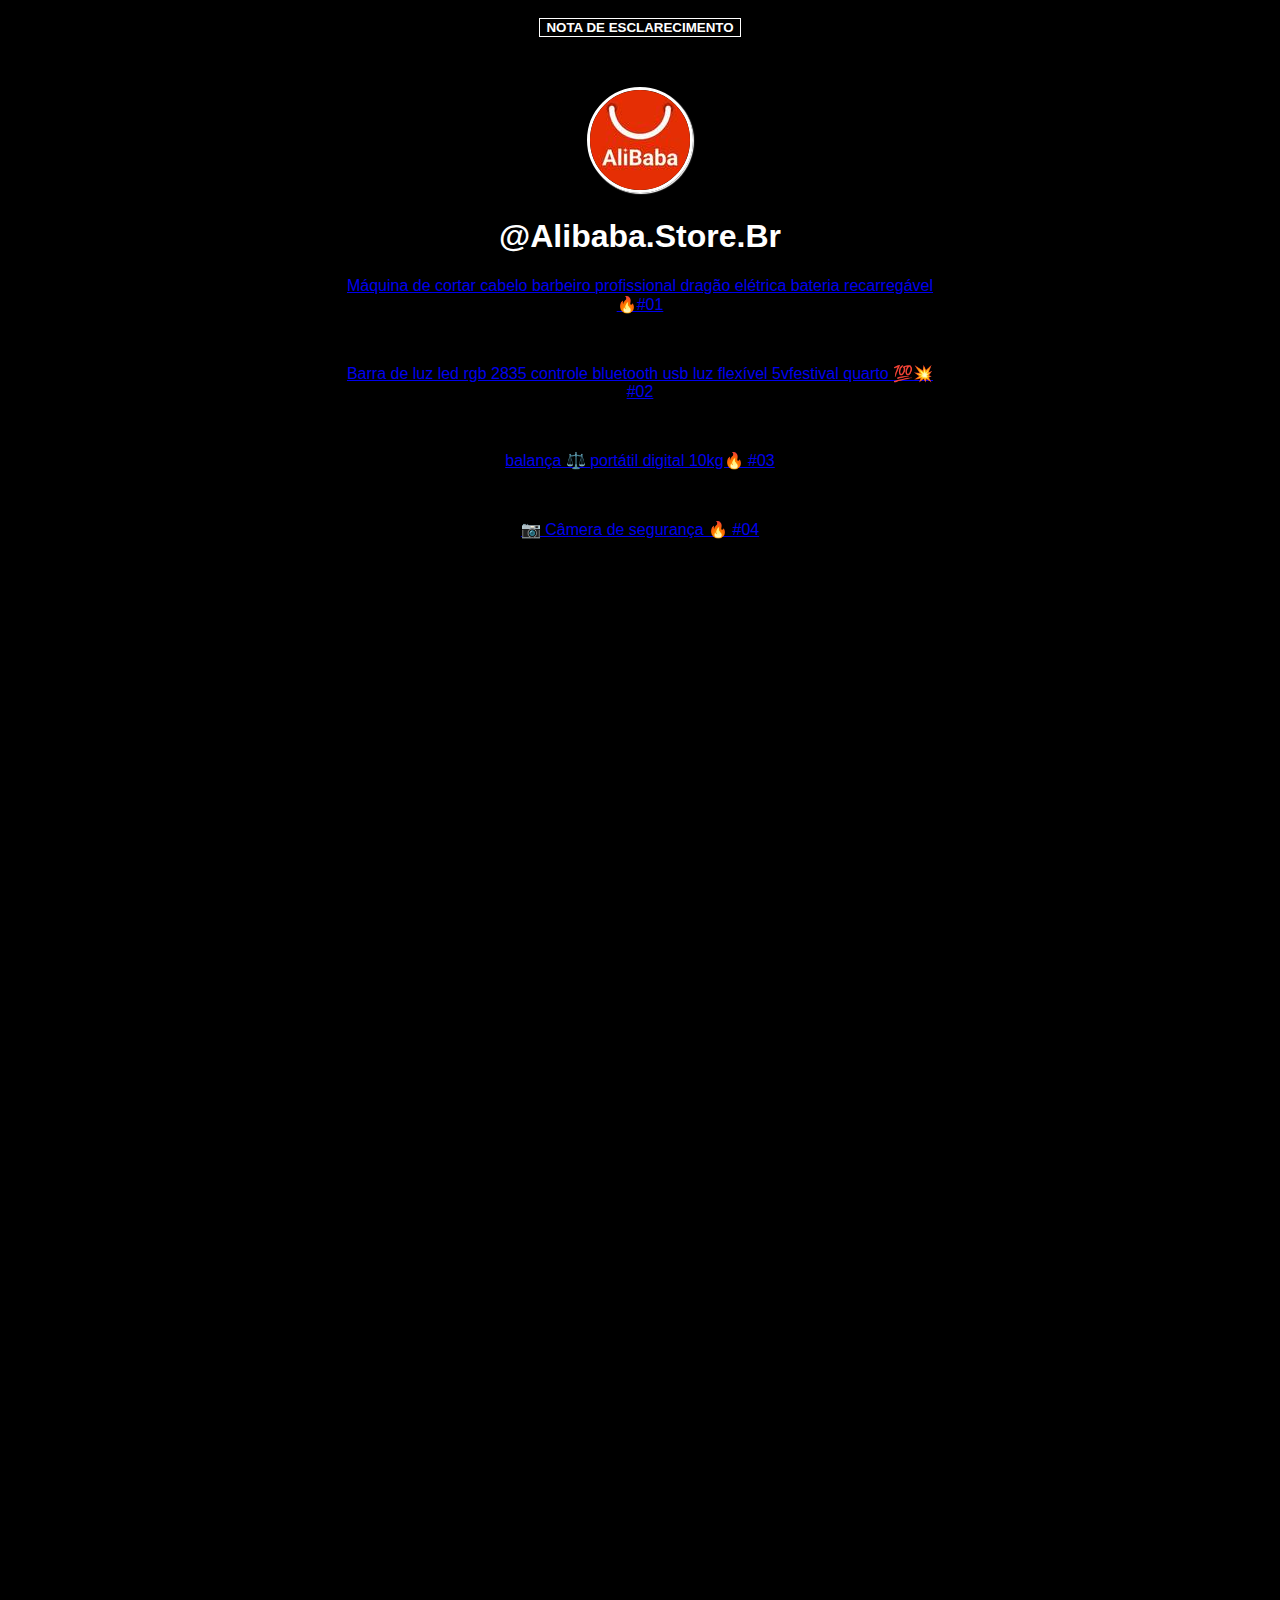
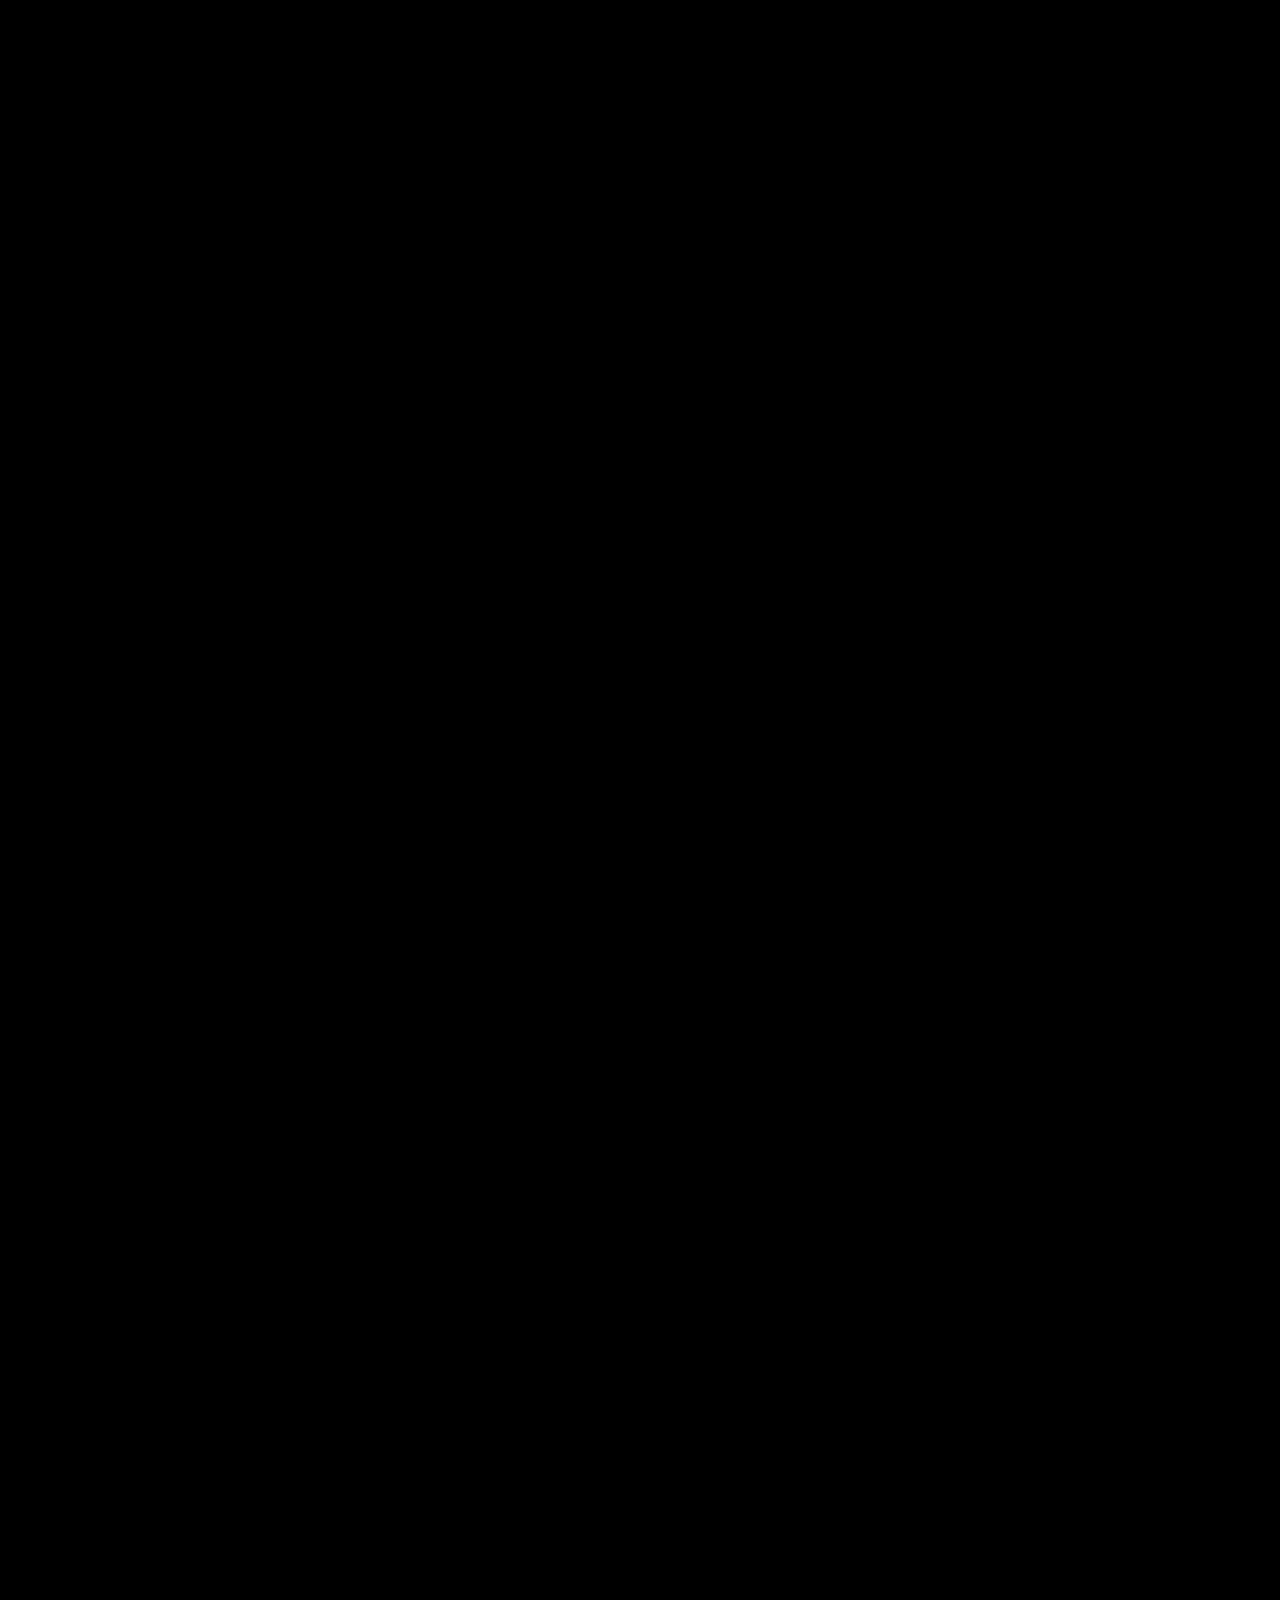
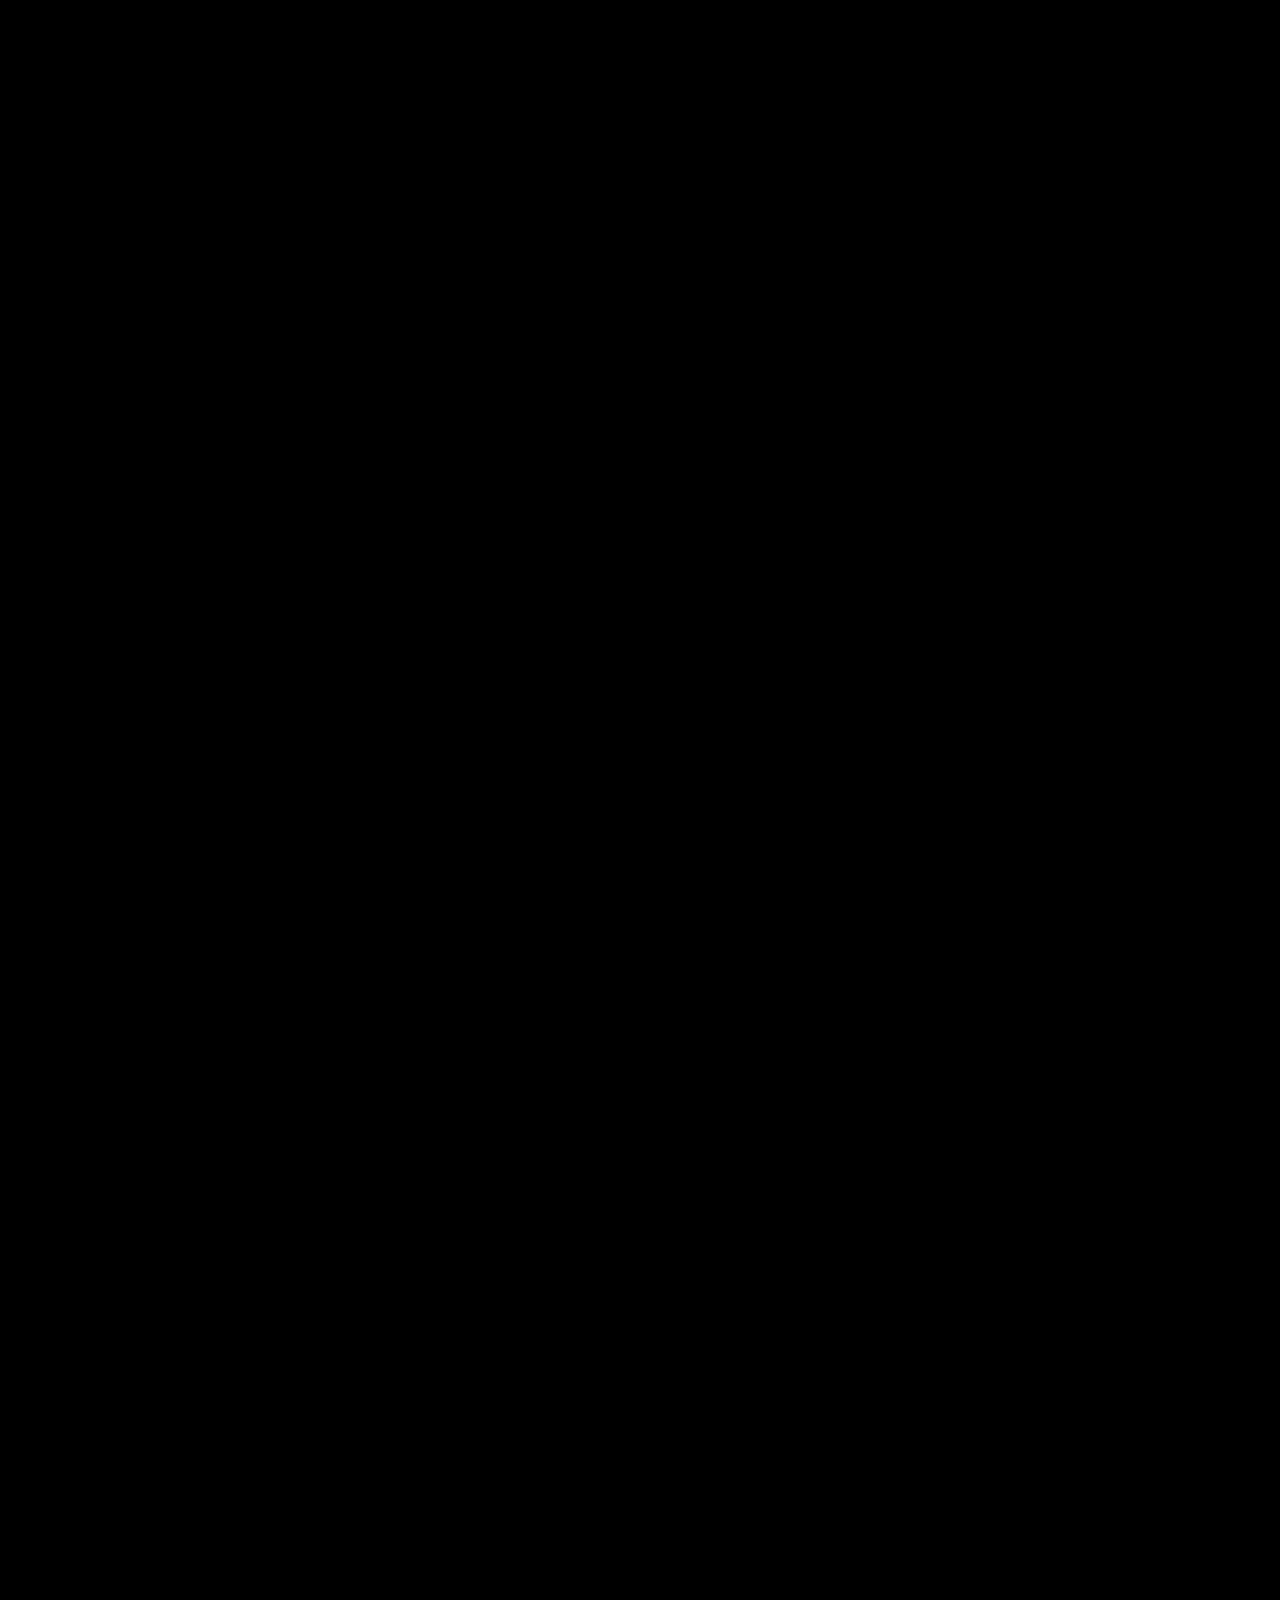
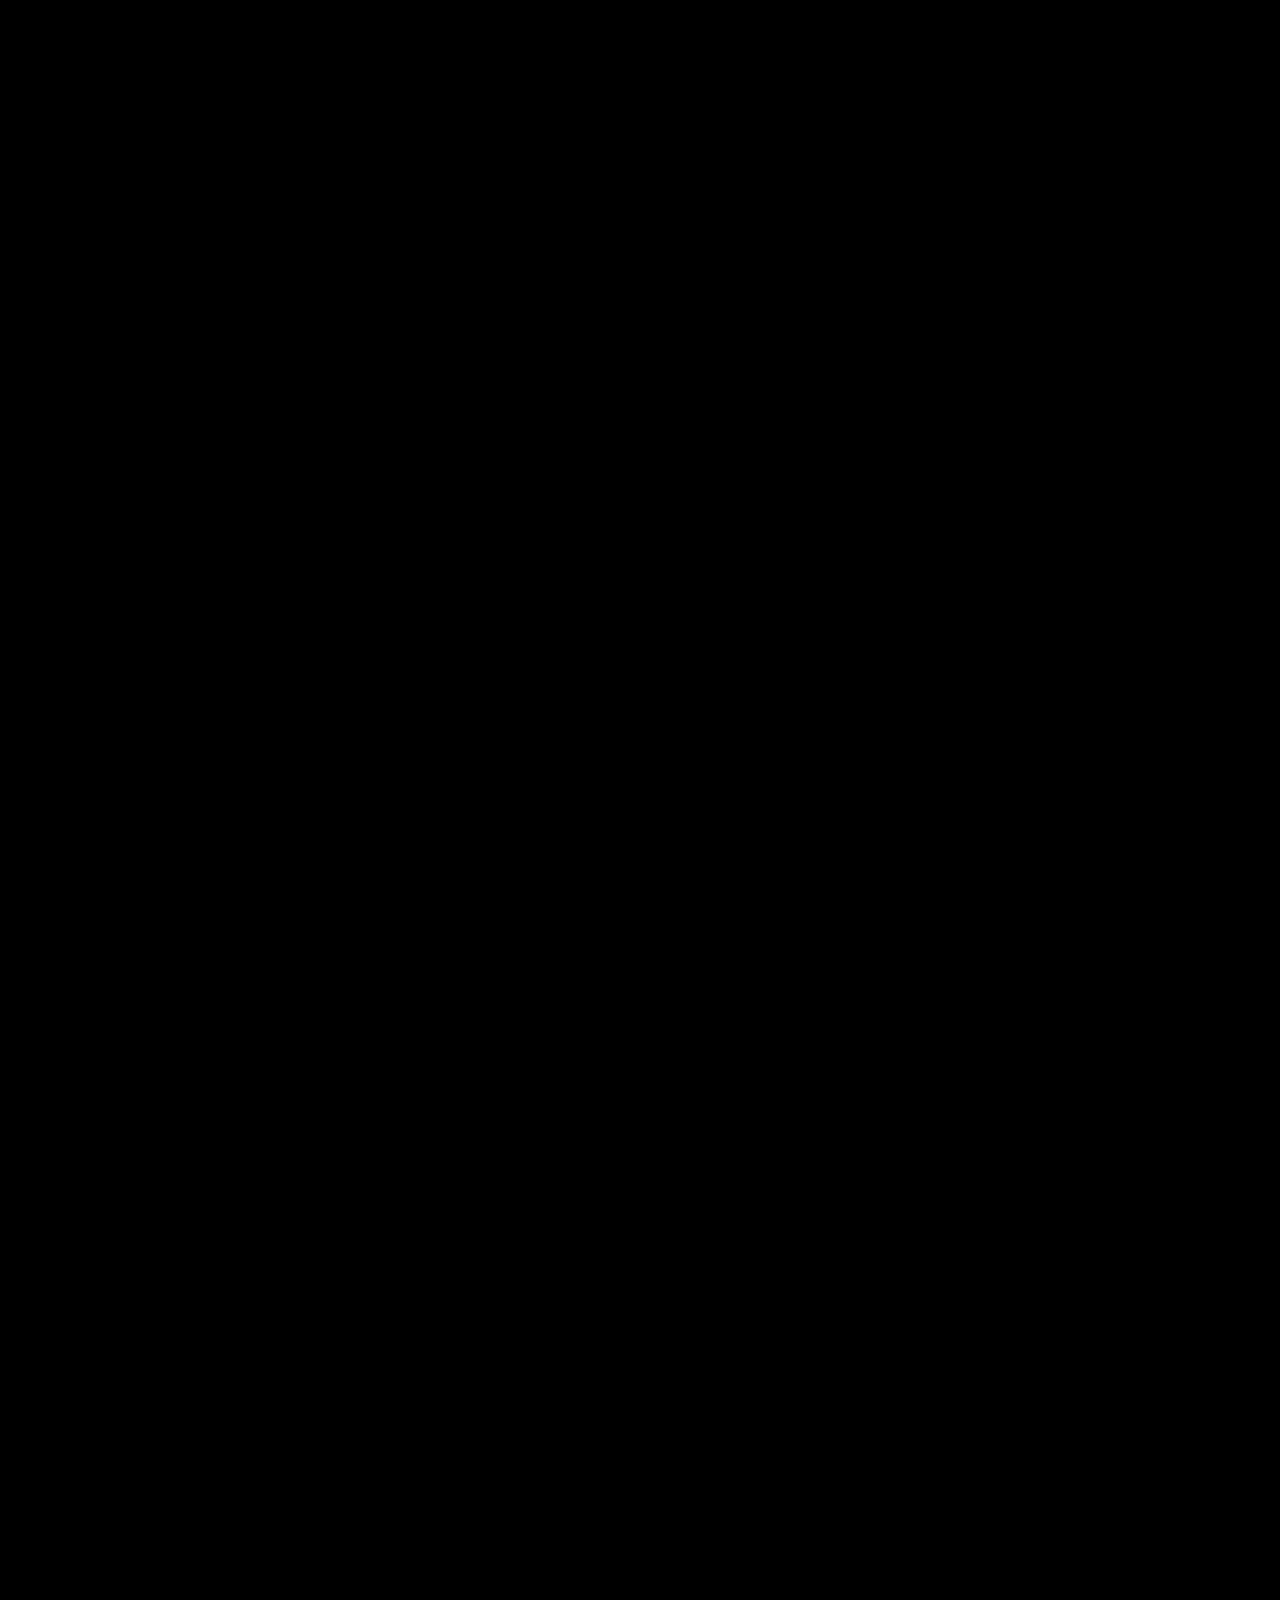
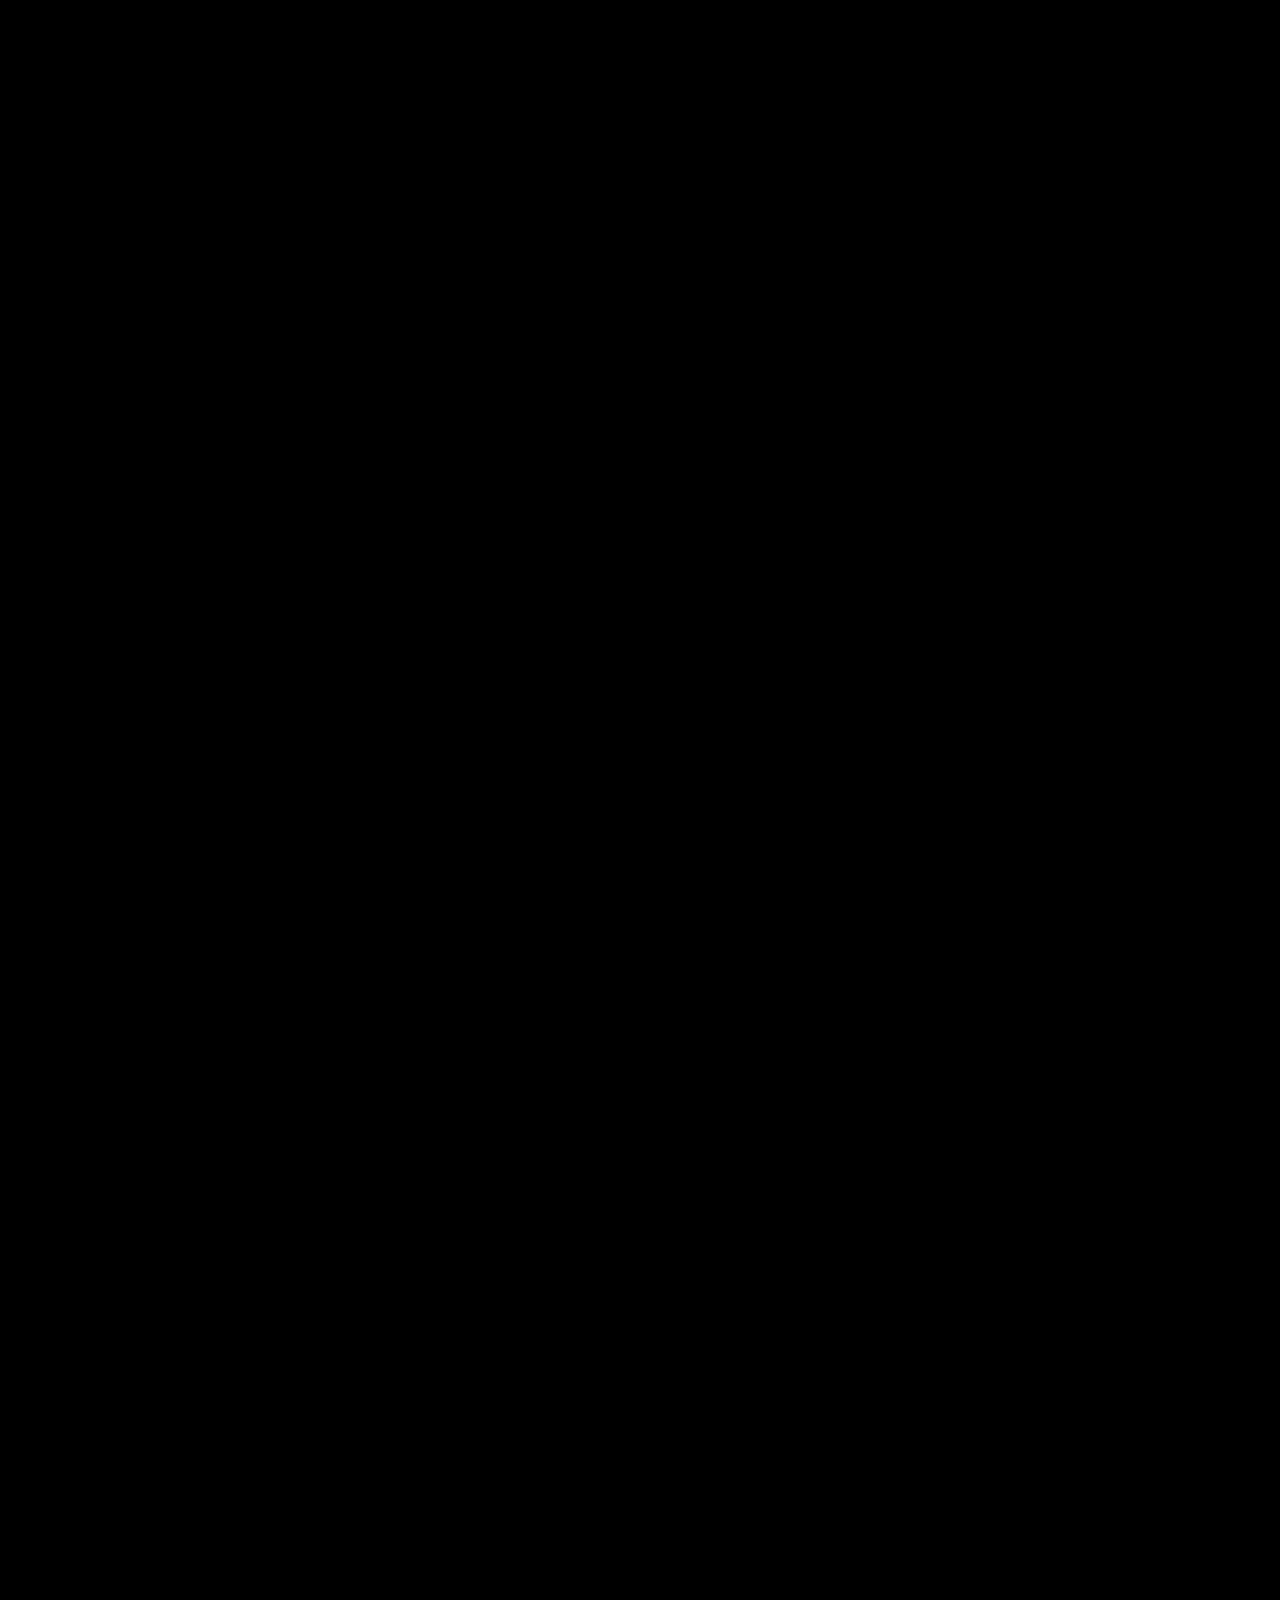
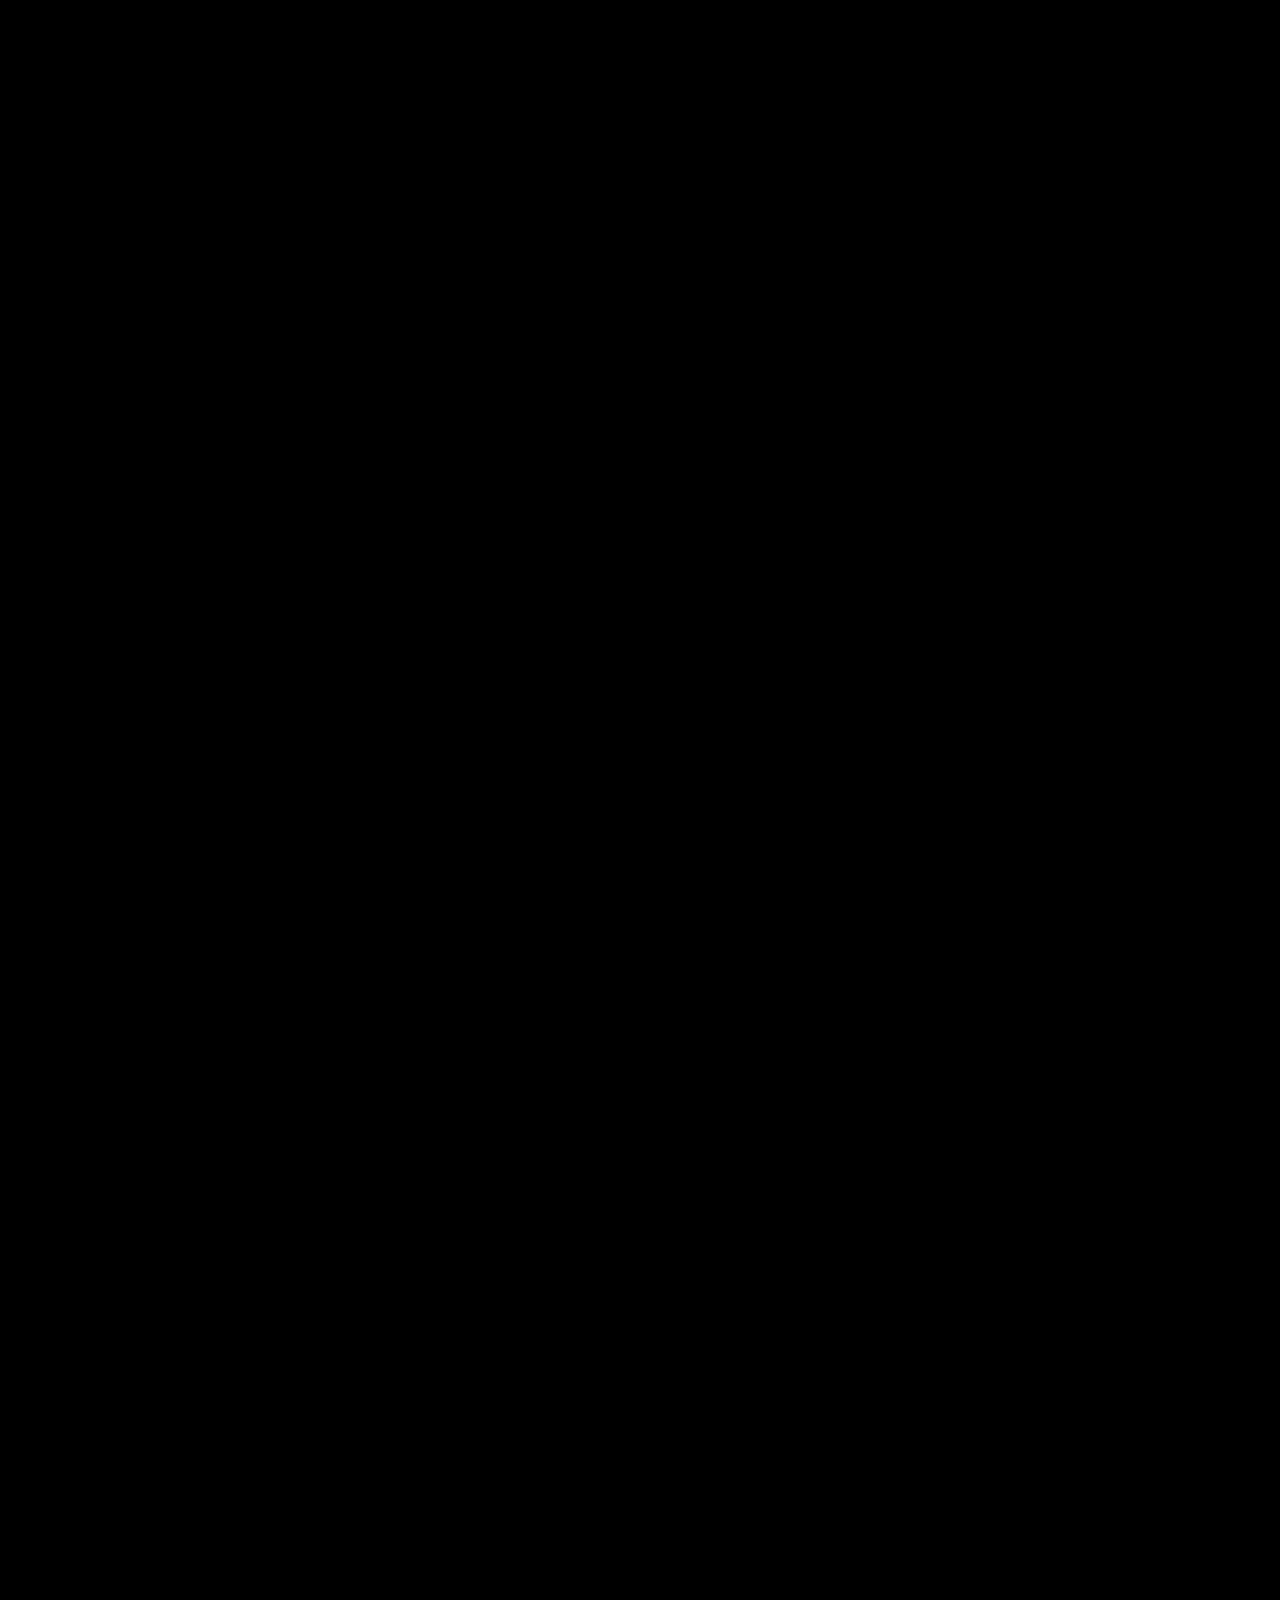
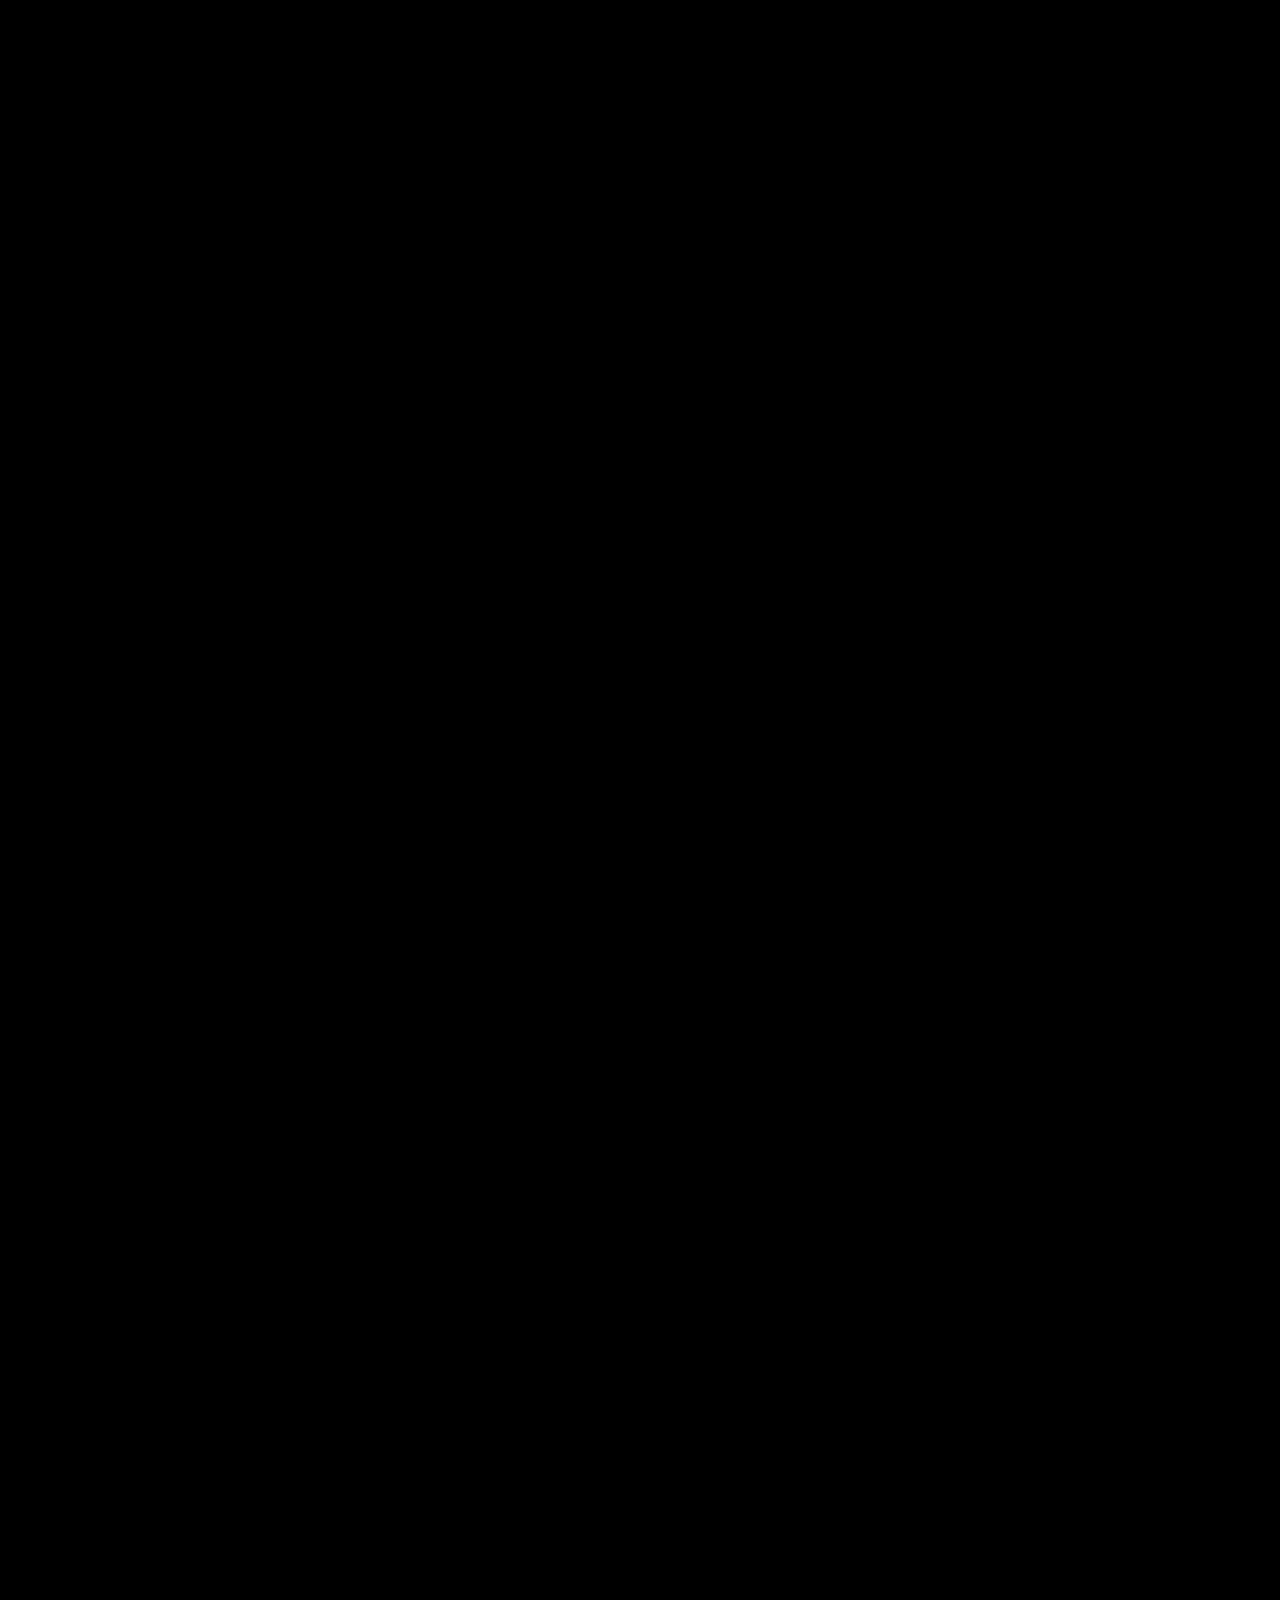
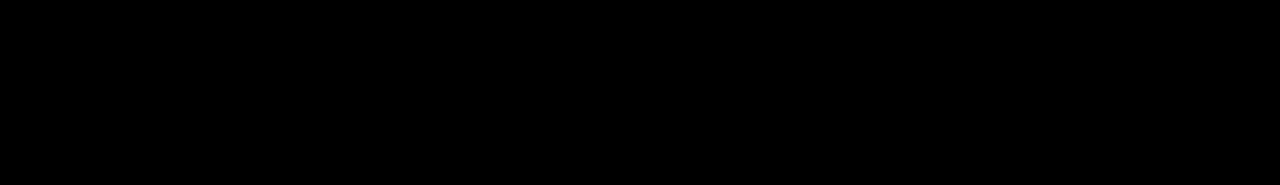
==== commit 788b63a8: "Atualizar o index.html" ====
--- a/index.html
+++ b/index.html
@@ -65,7 +65,9 @@
         </div>
         <br>
         <div class="produto">
-            <p>Informação do produto aqui.</p>
+            <a href="https://s.click.aliexpress.com/e/_DlbPBmz" target="_blank">
+                <p>📷 Câmera de segurança 🔥 #04</p>
+            </a>
         </div>
         <br>
         <div class="produto">
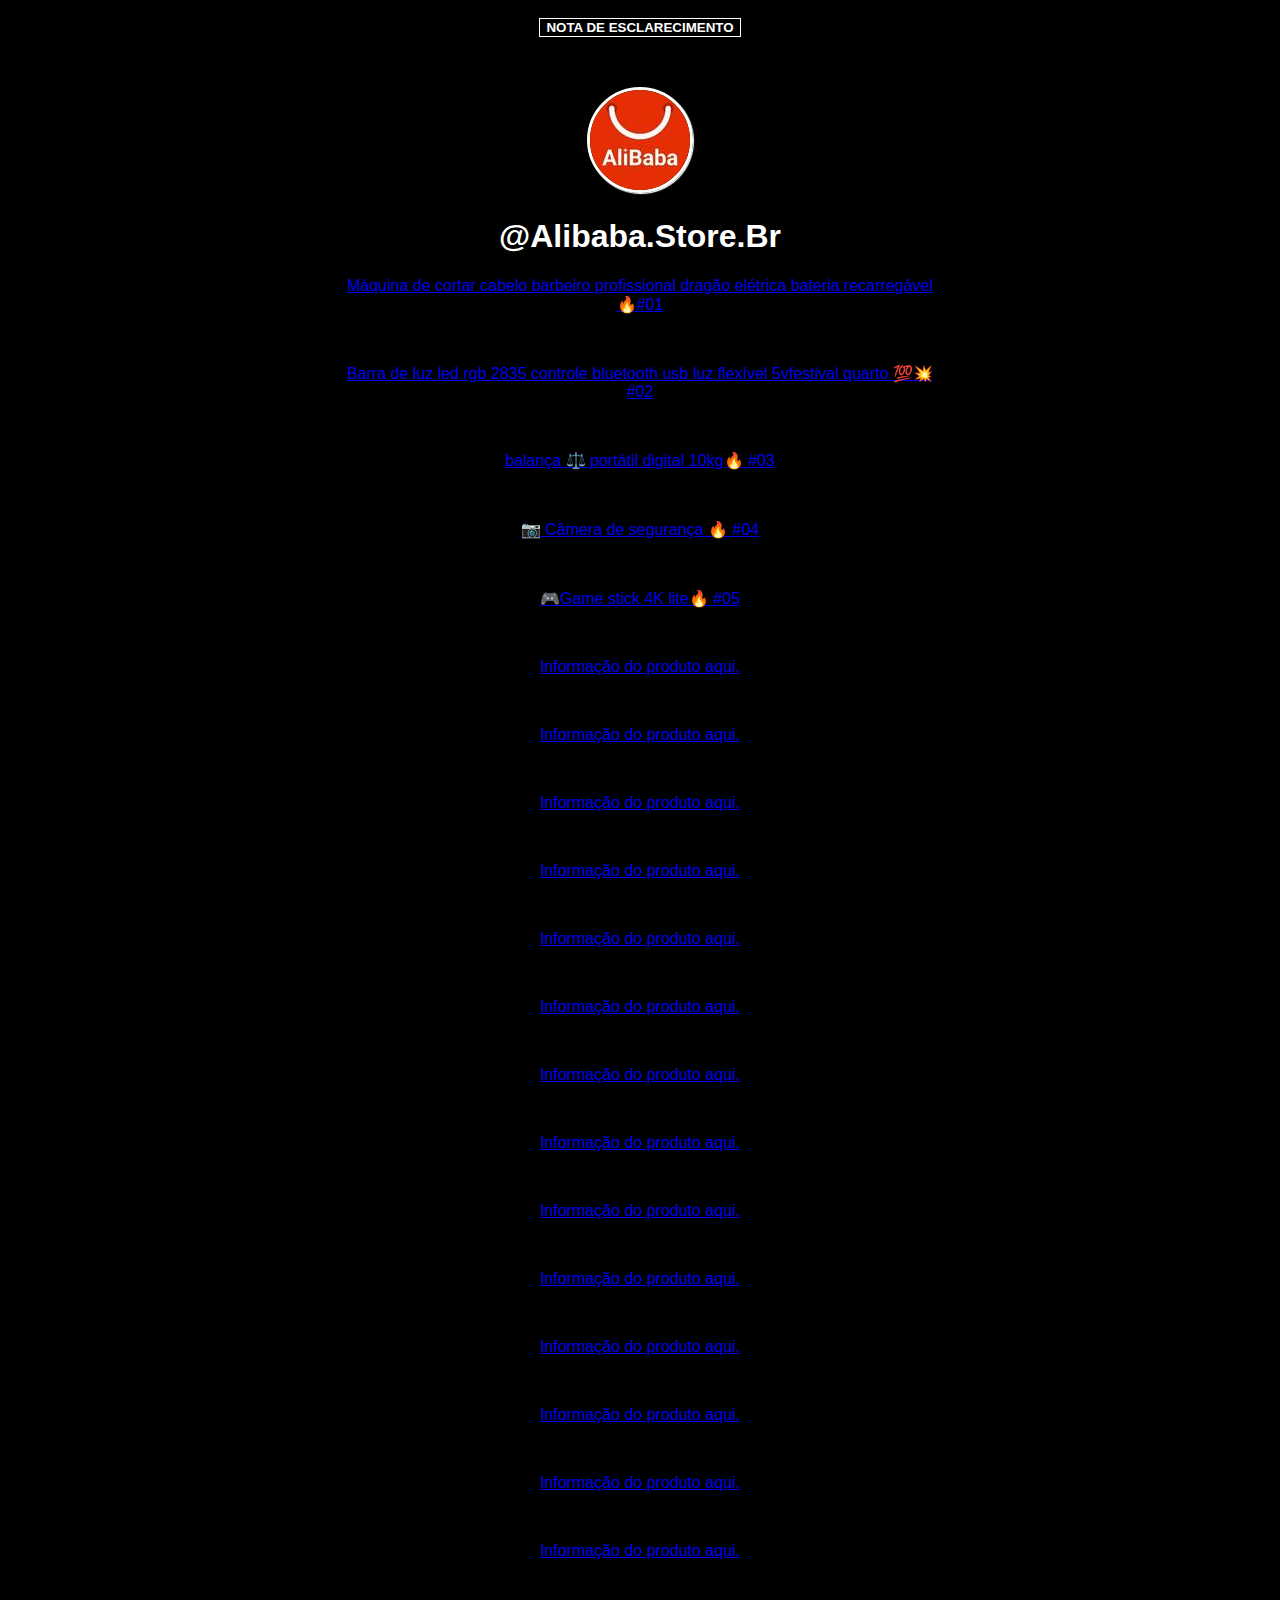
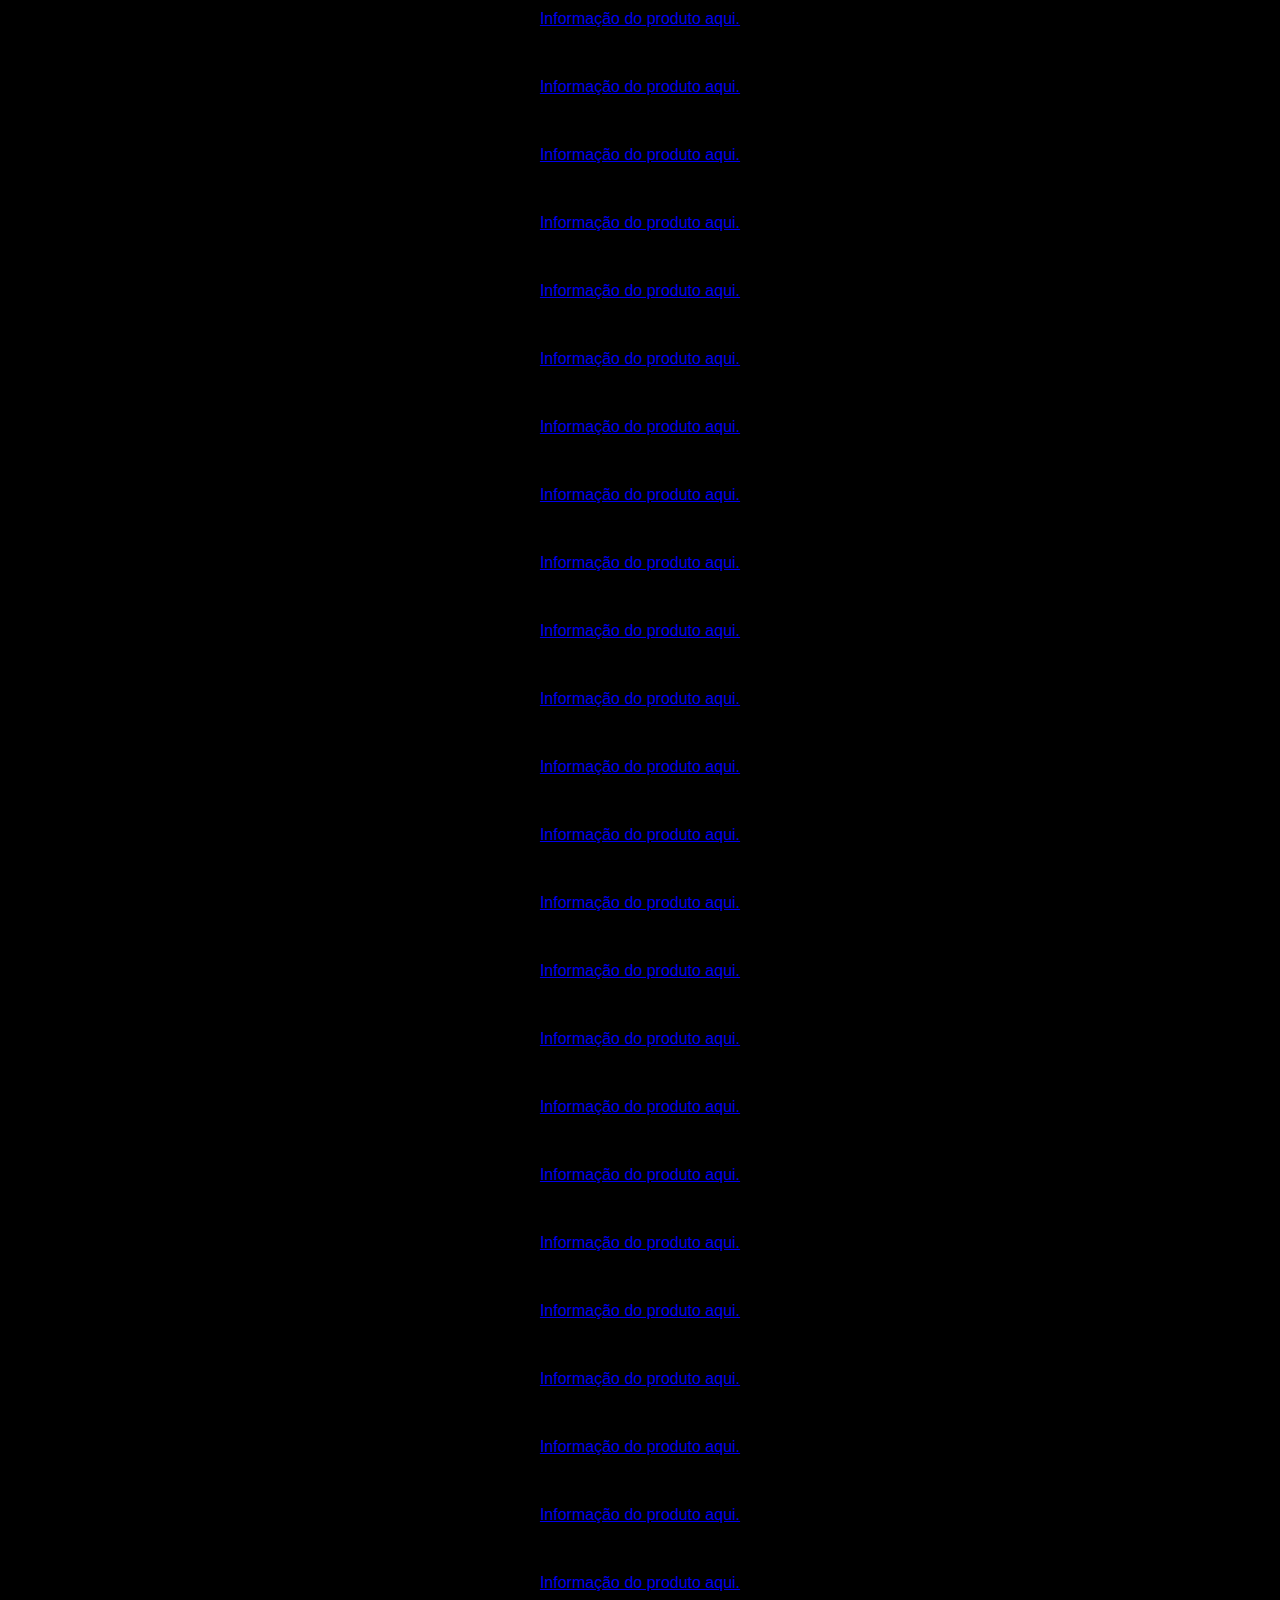
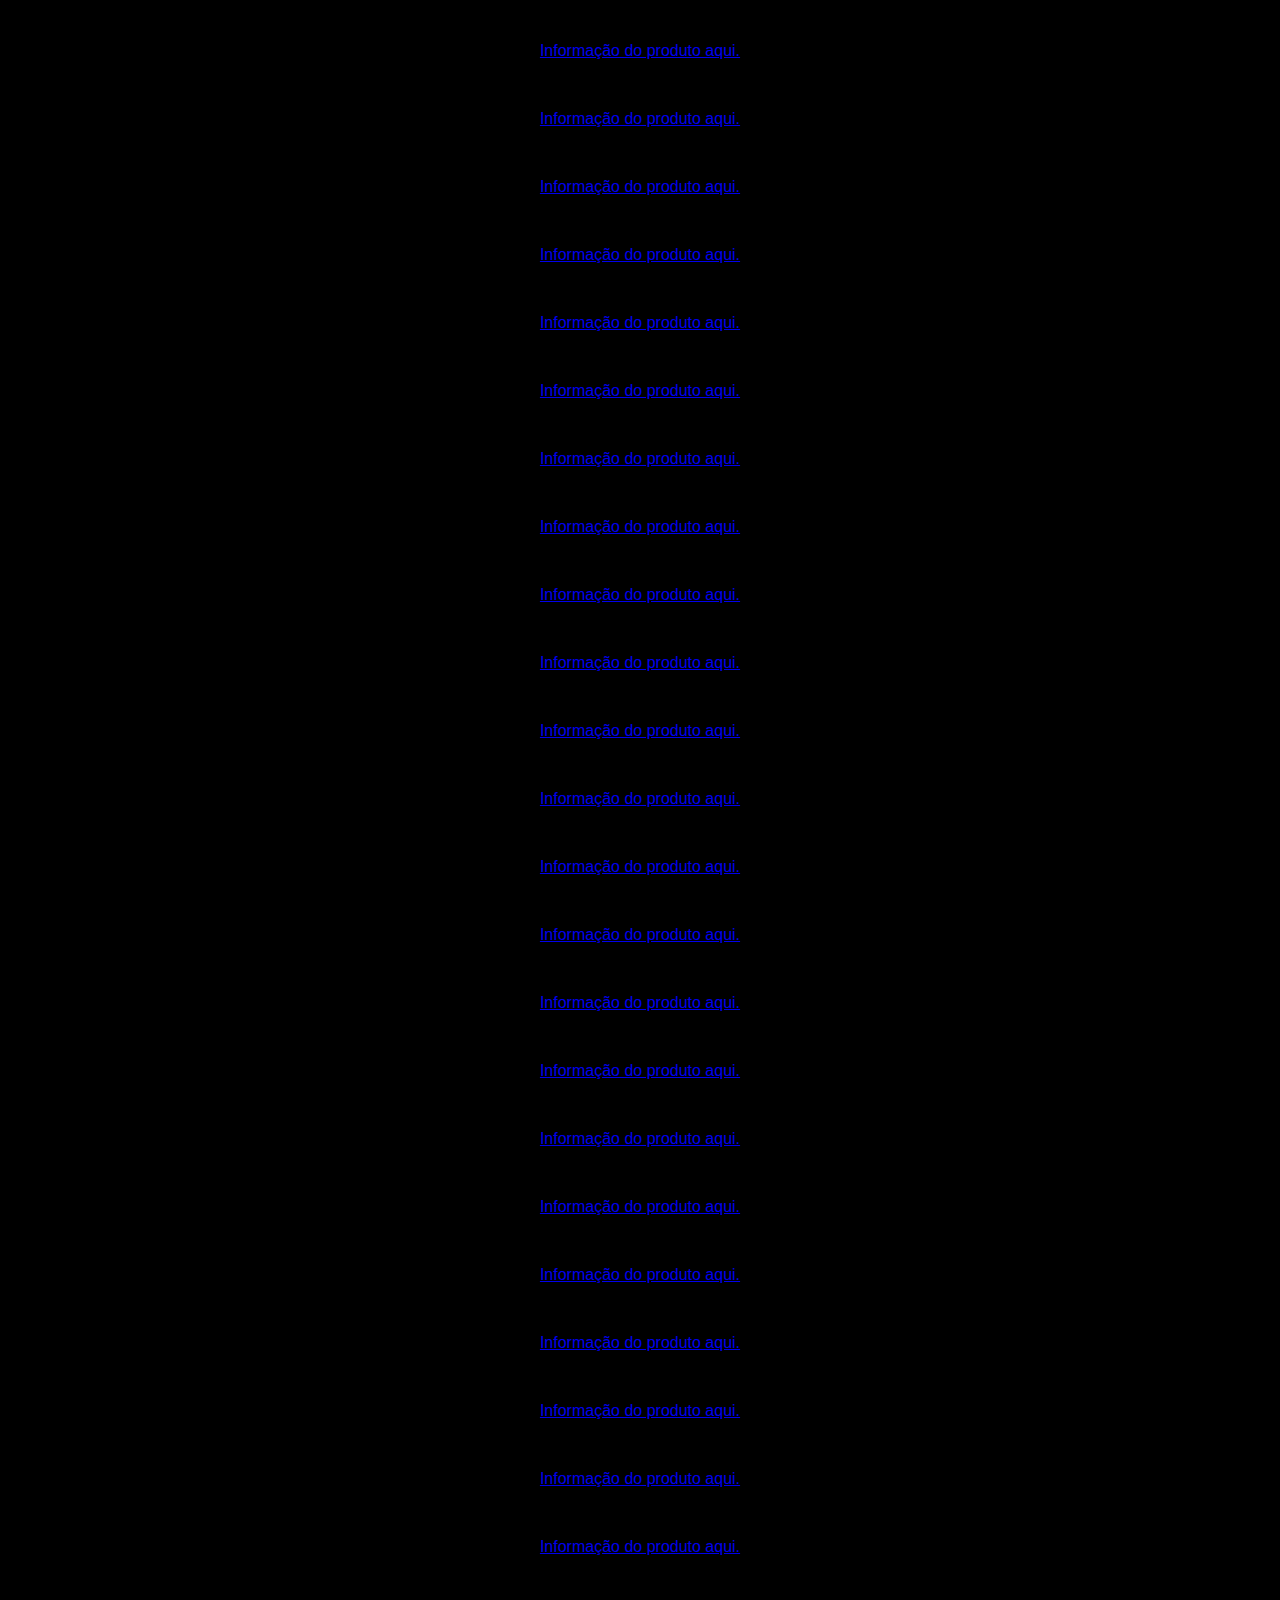
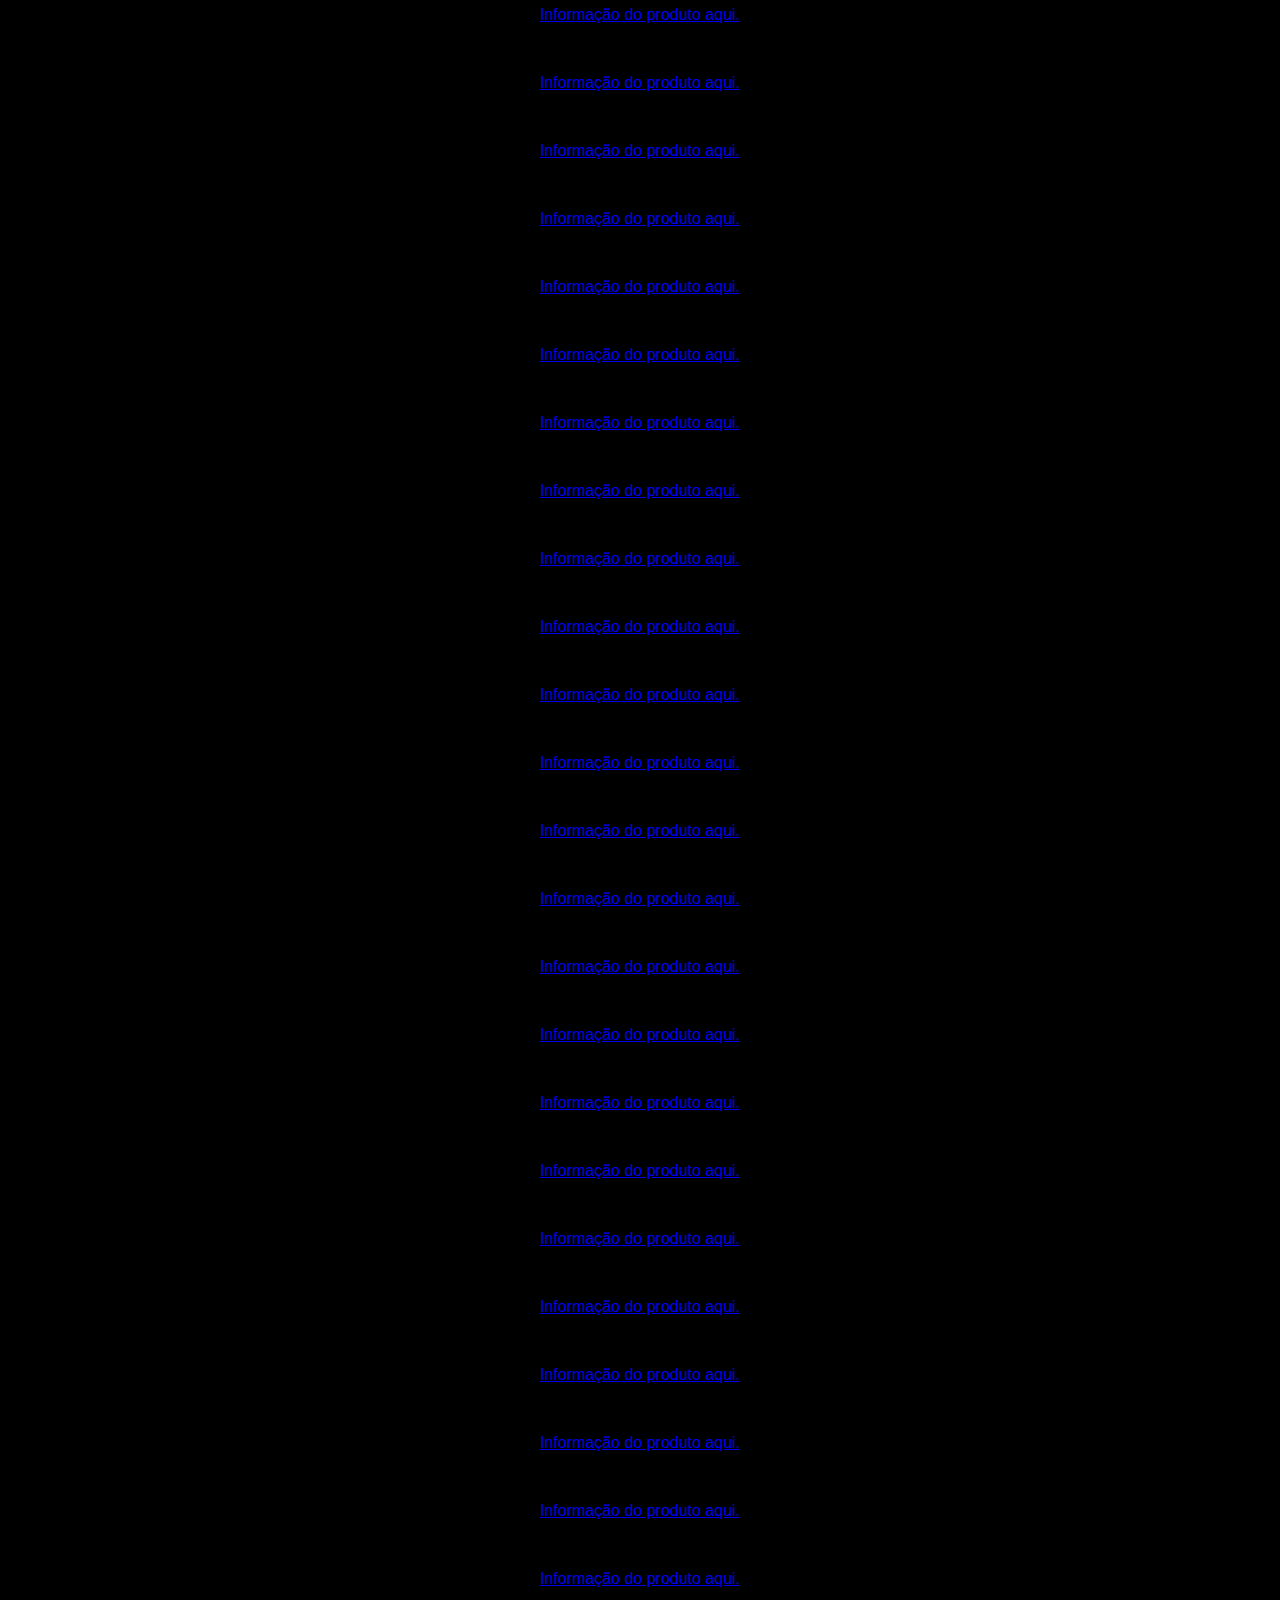
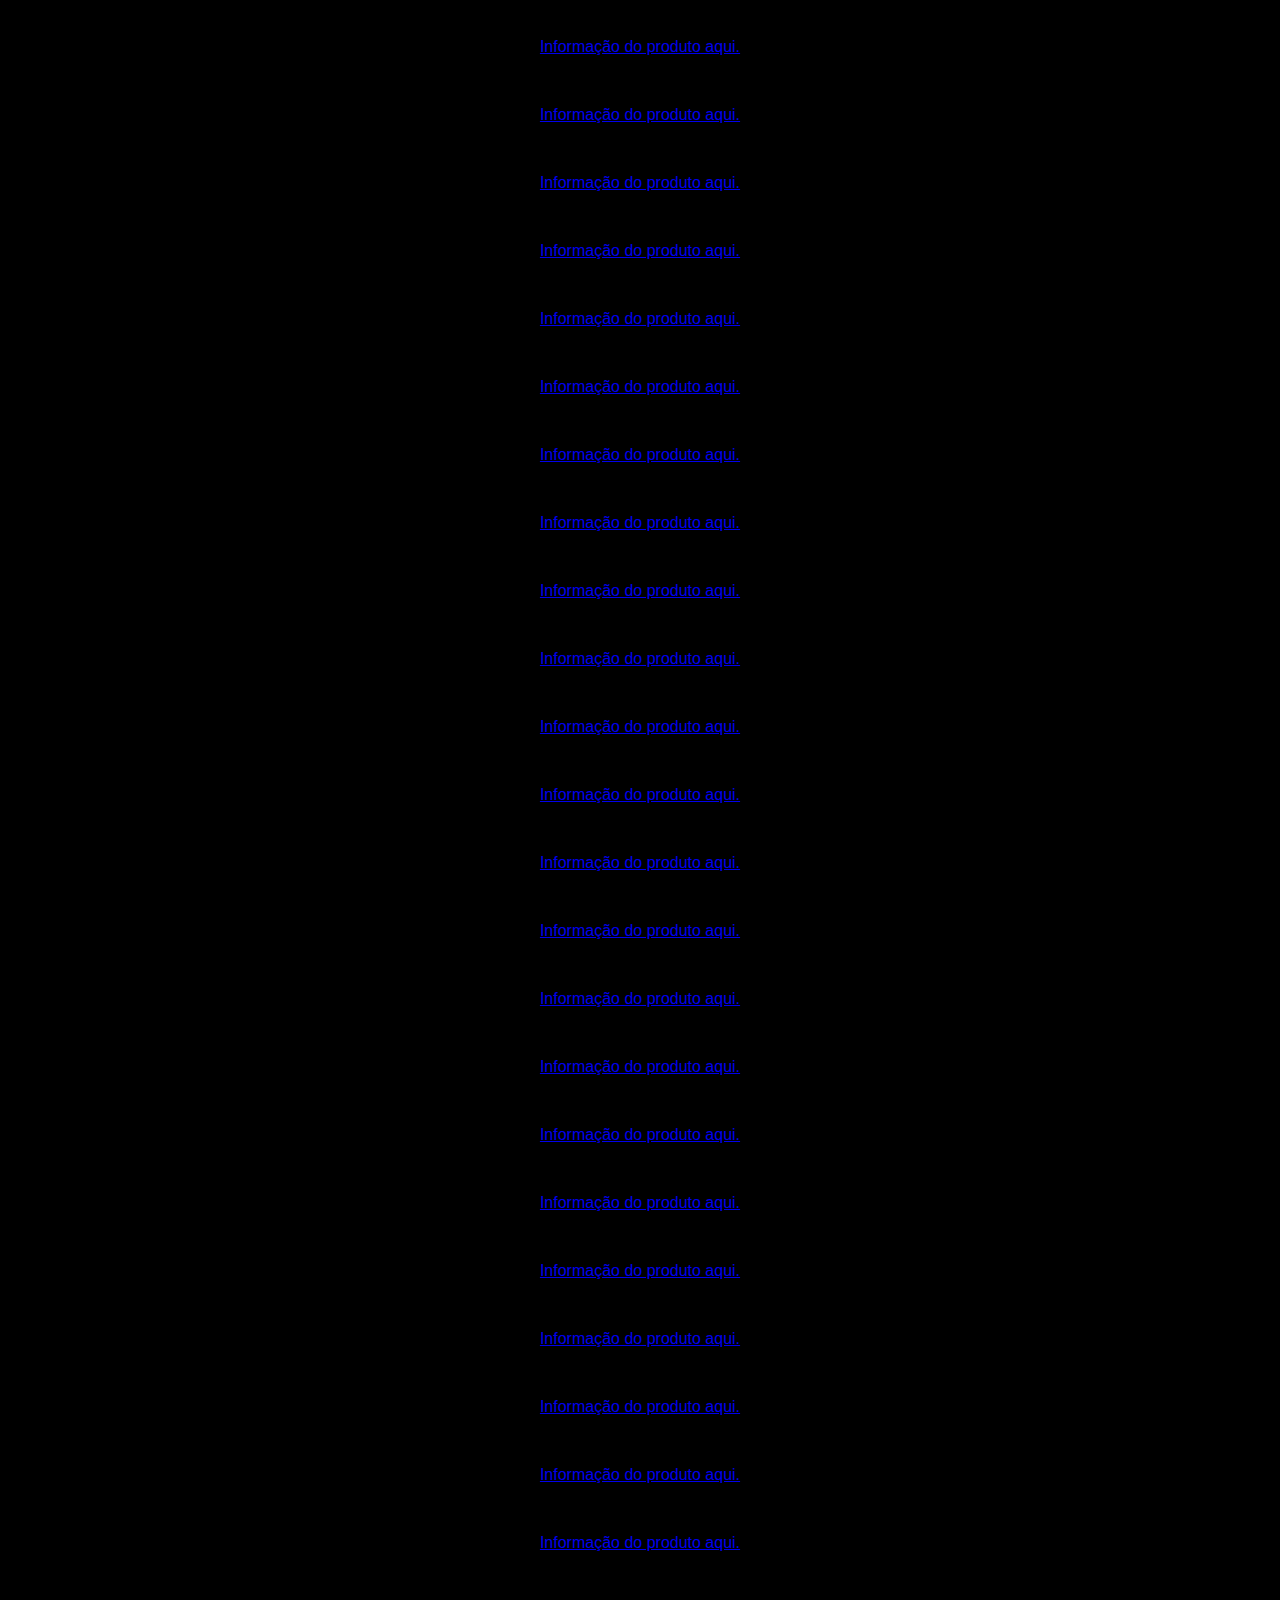
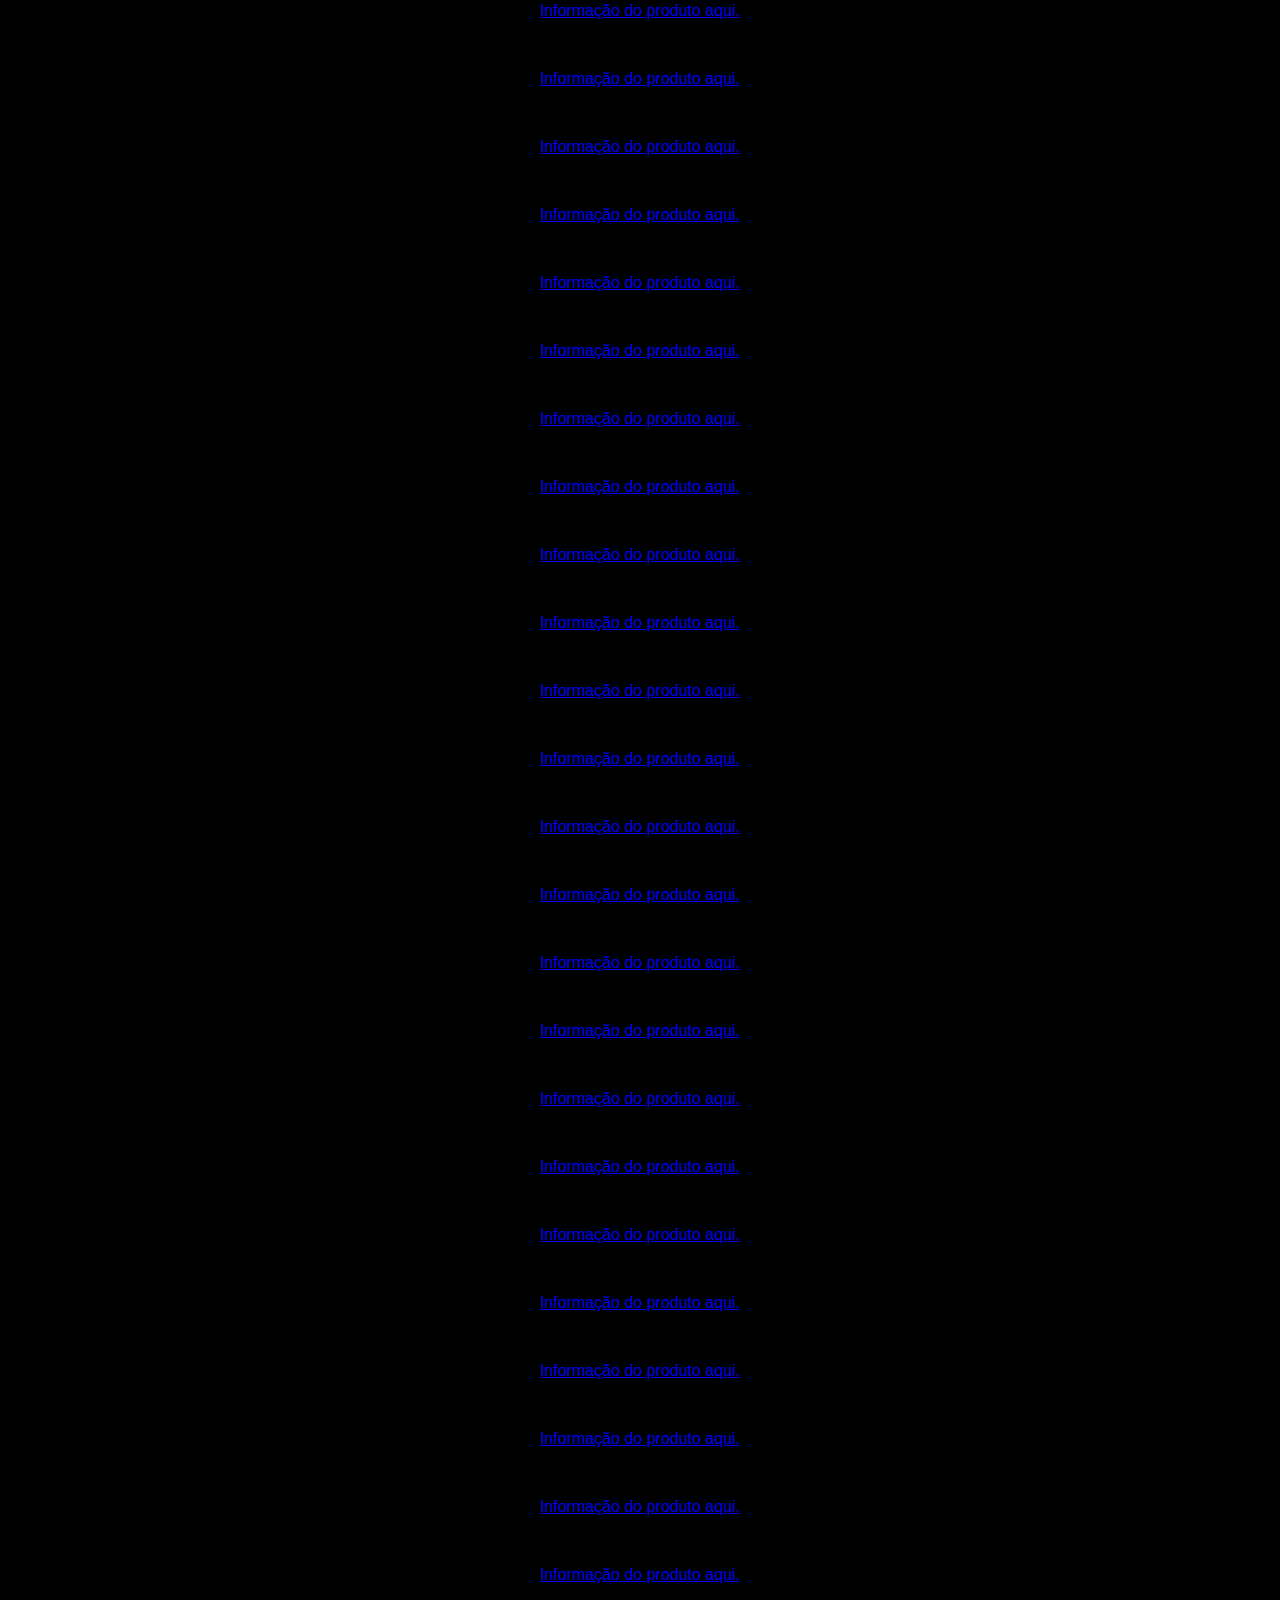
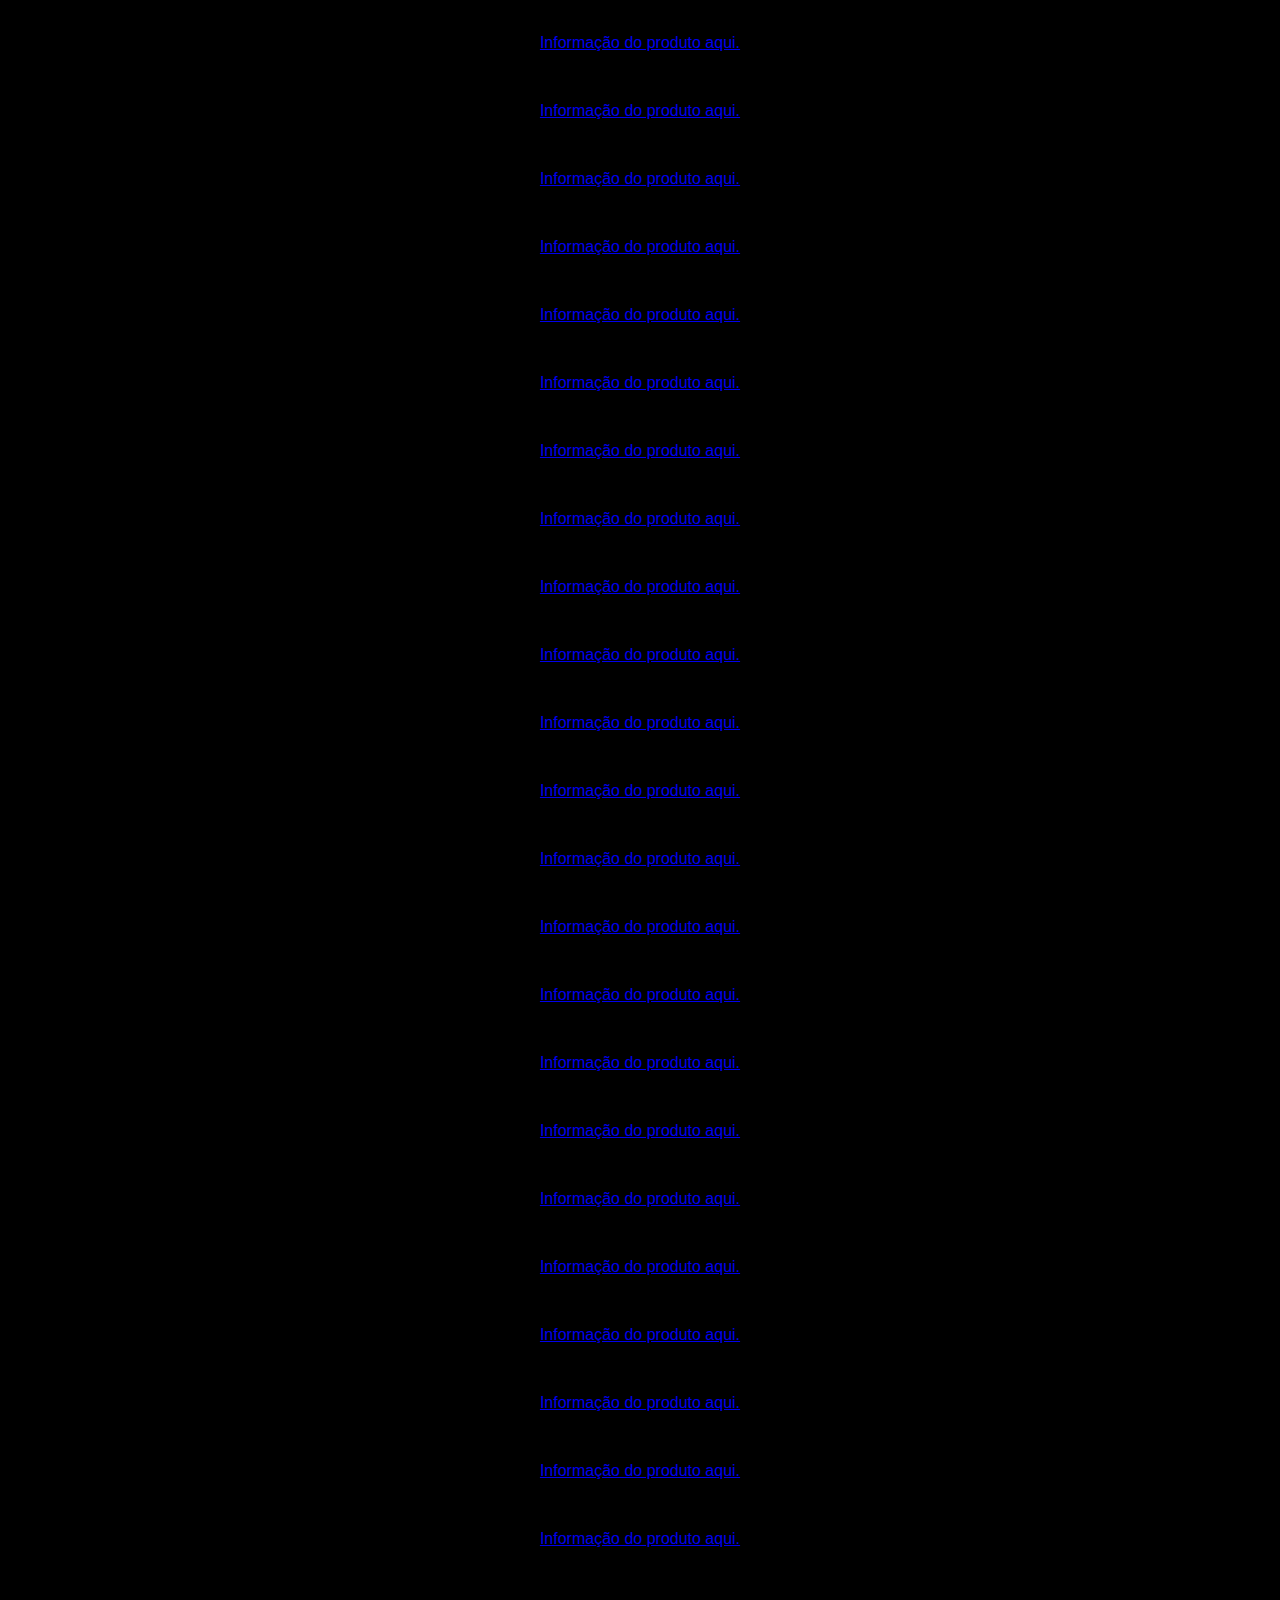
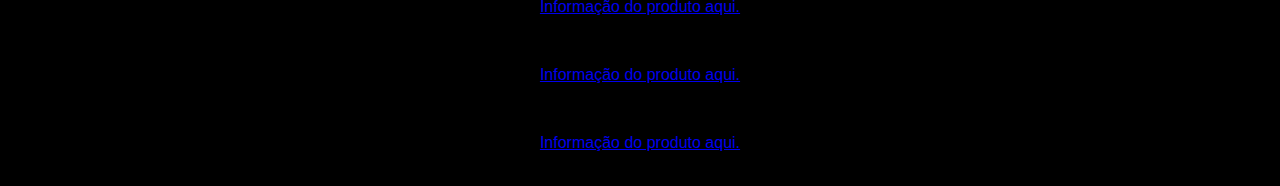
==== commit b757fa5a: "Atualizar o index.html" ====
--- a/index.html
+++ b/index.html
@@ -71,7 +71,8 @@
         </div>
         <br>
         <div class="produto">
-            <p>Informação do produto aqui.</p>
+             <a href="https://s.click.aliexpress.com/e/_Dky480d" target="_blank">
+                <p> 🎮Game stick 4K lite🔥 #05</p>
         </div>
         <br>
         <div class="produto">
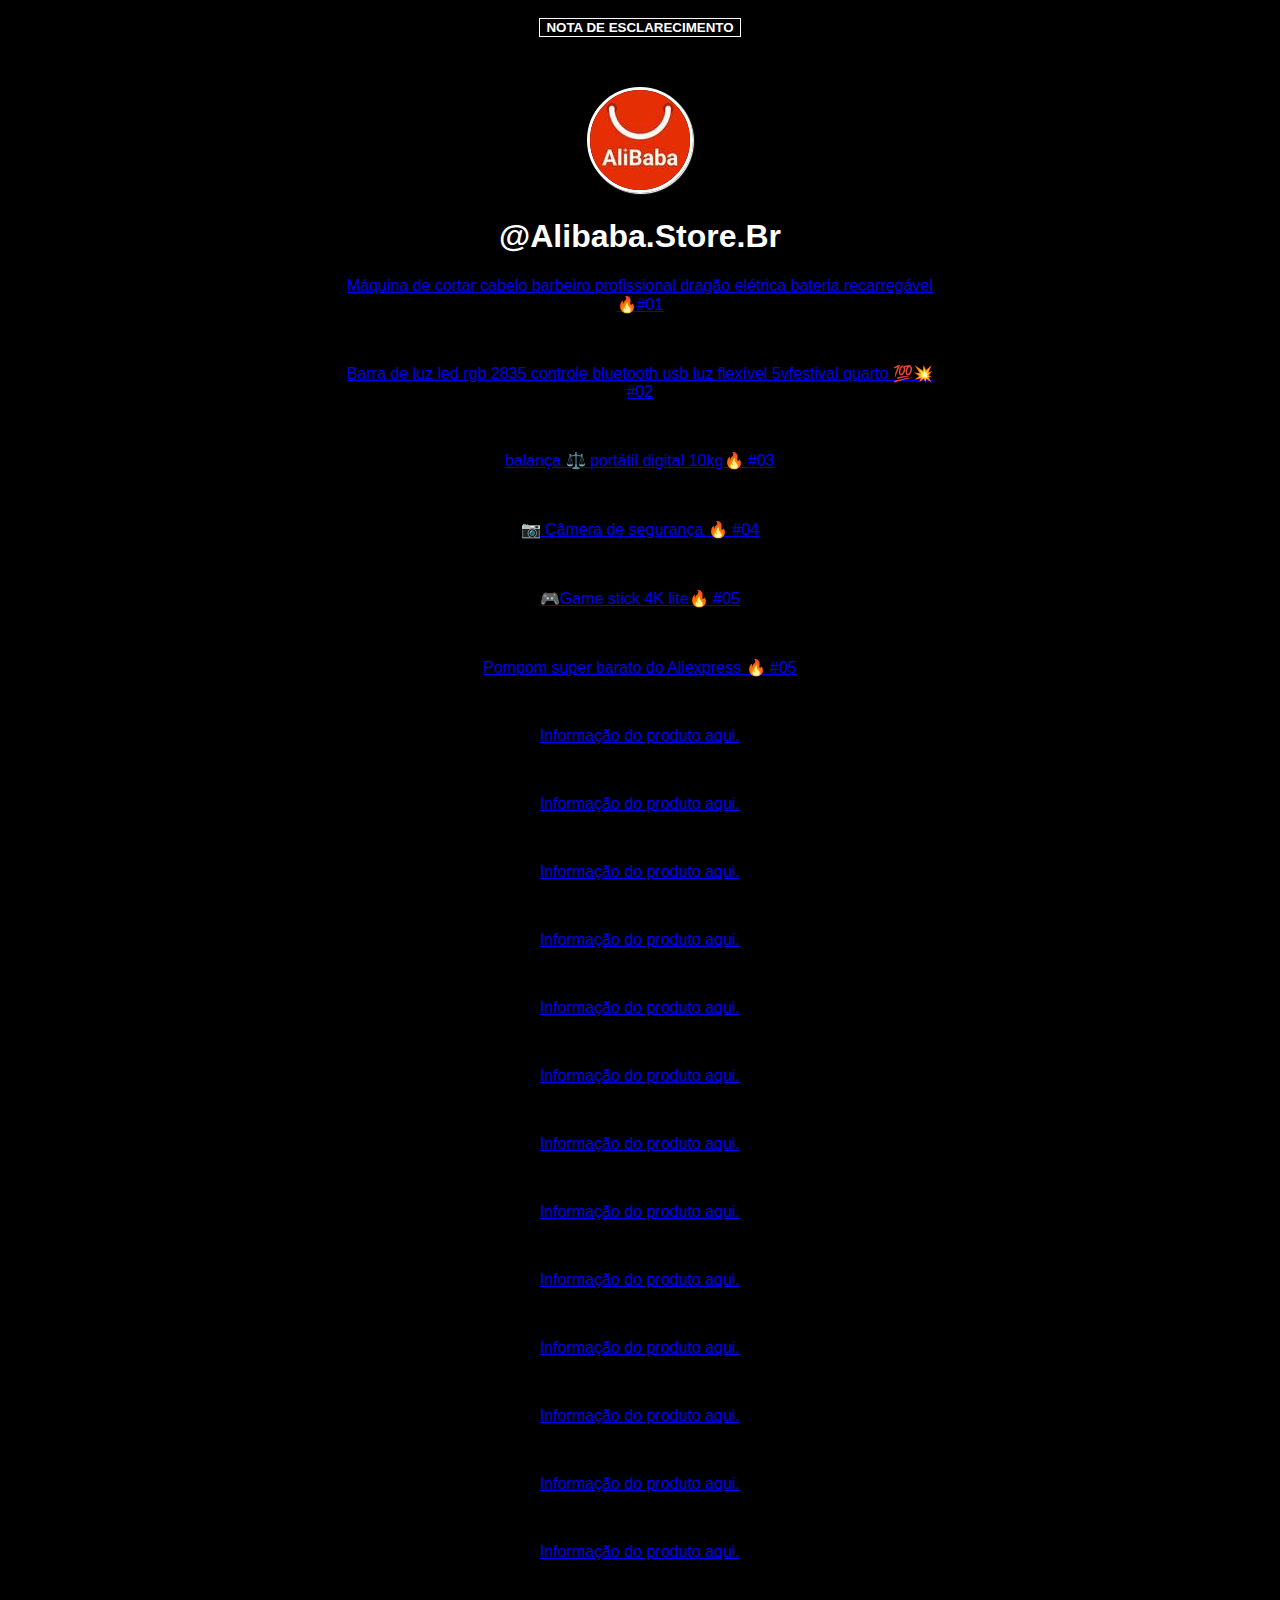
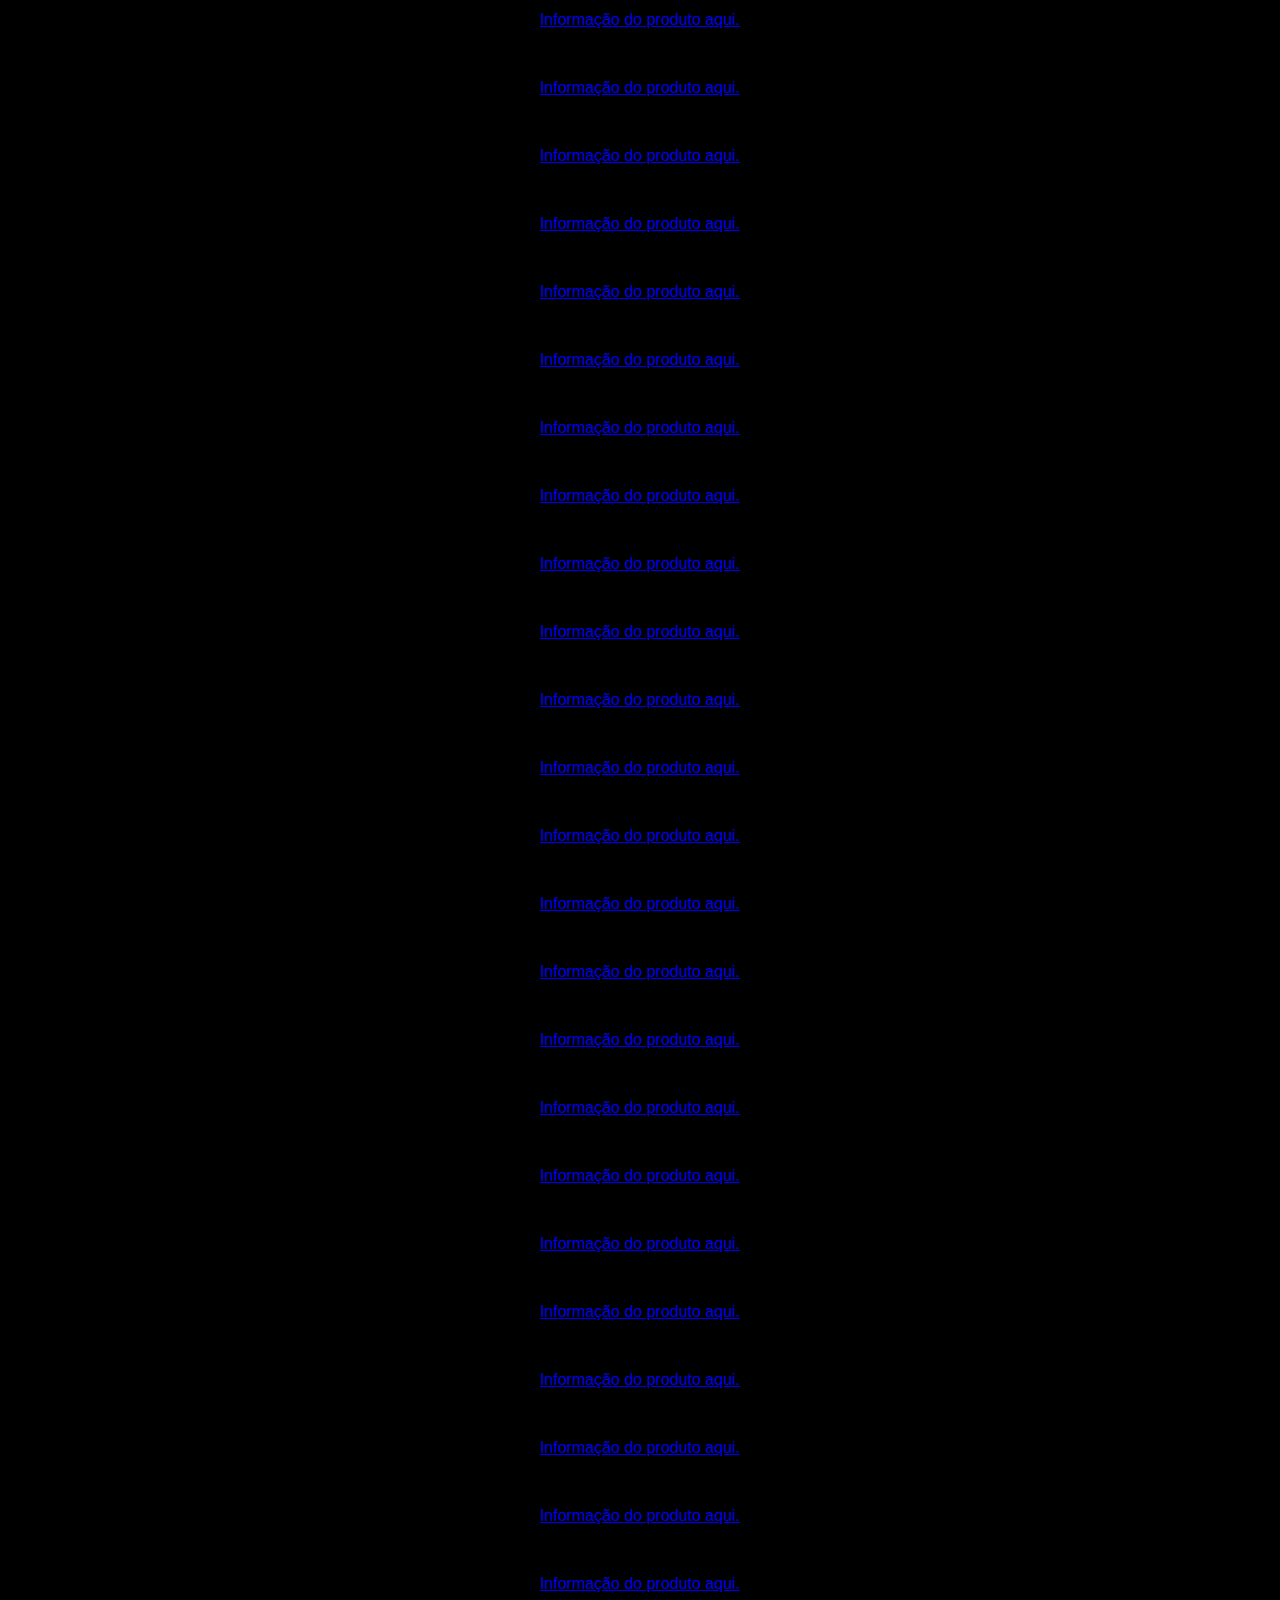
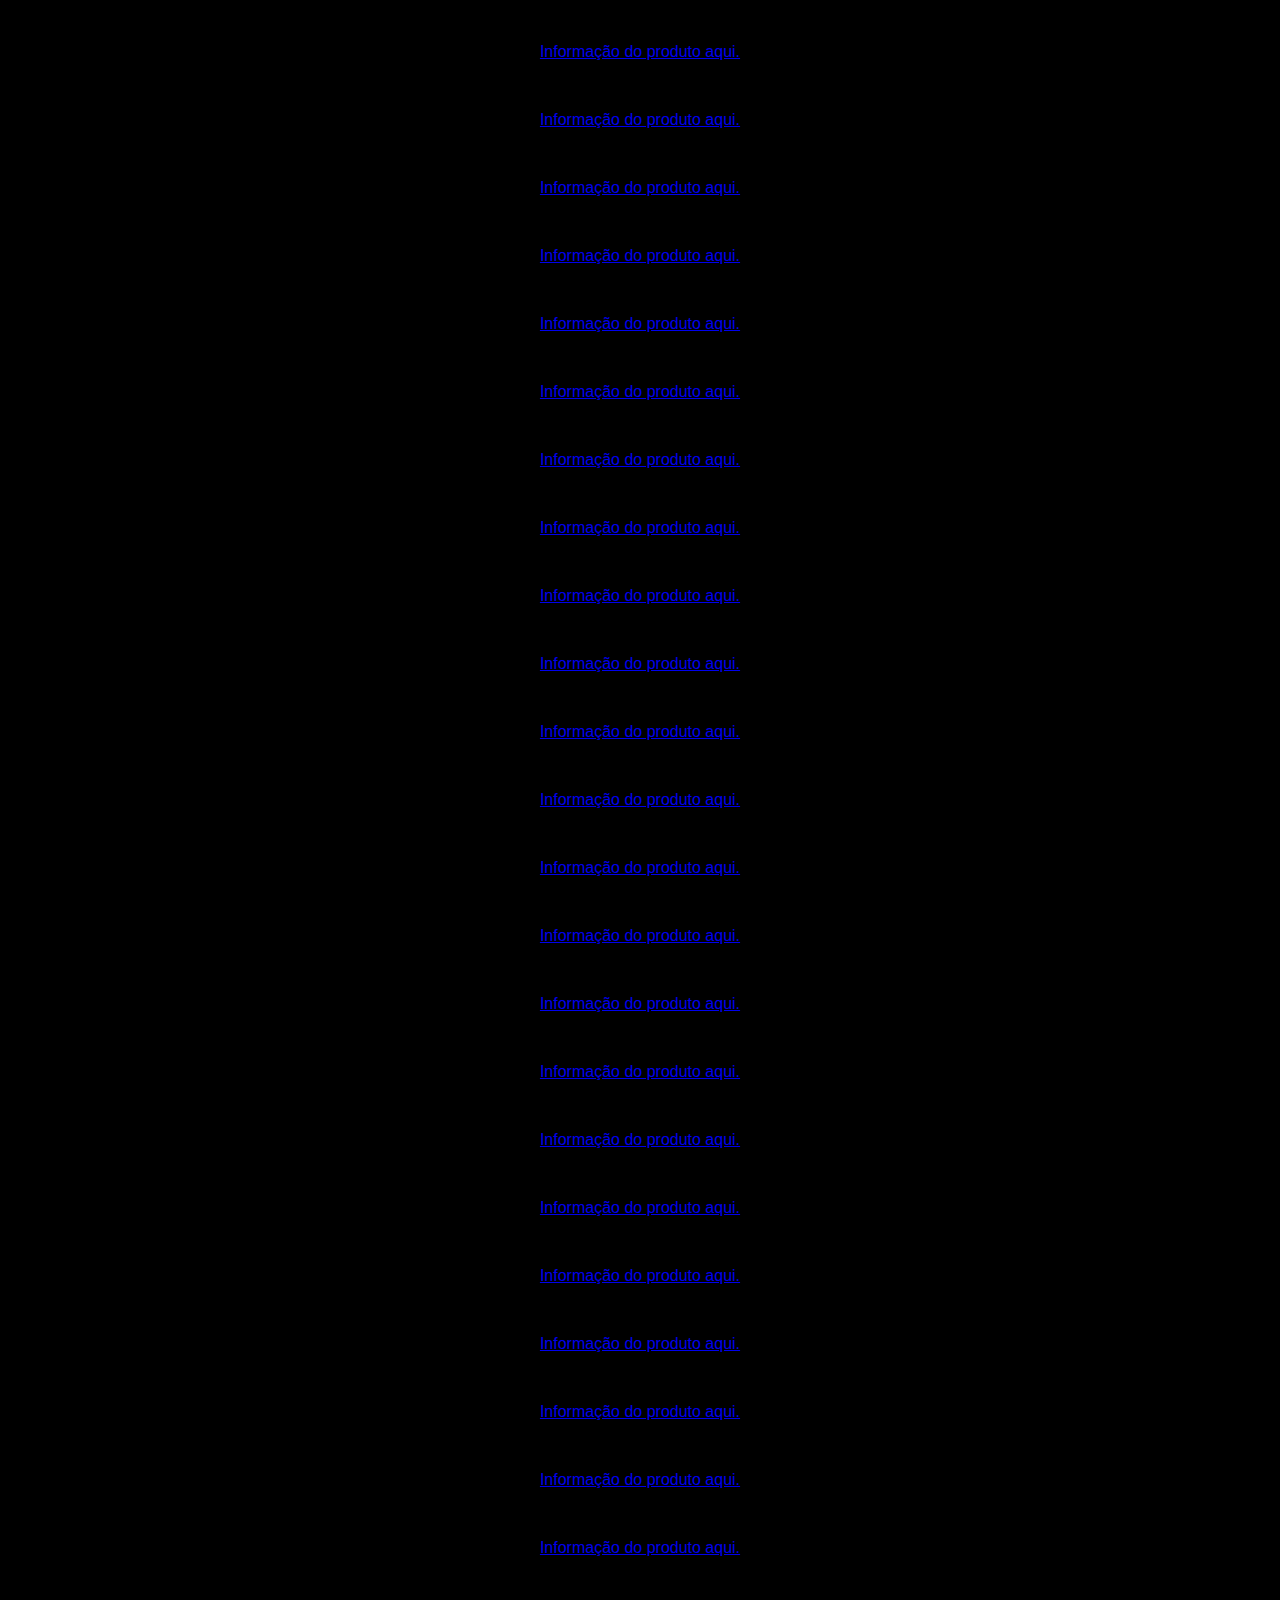
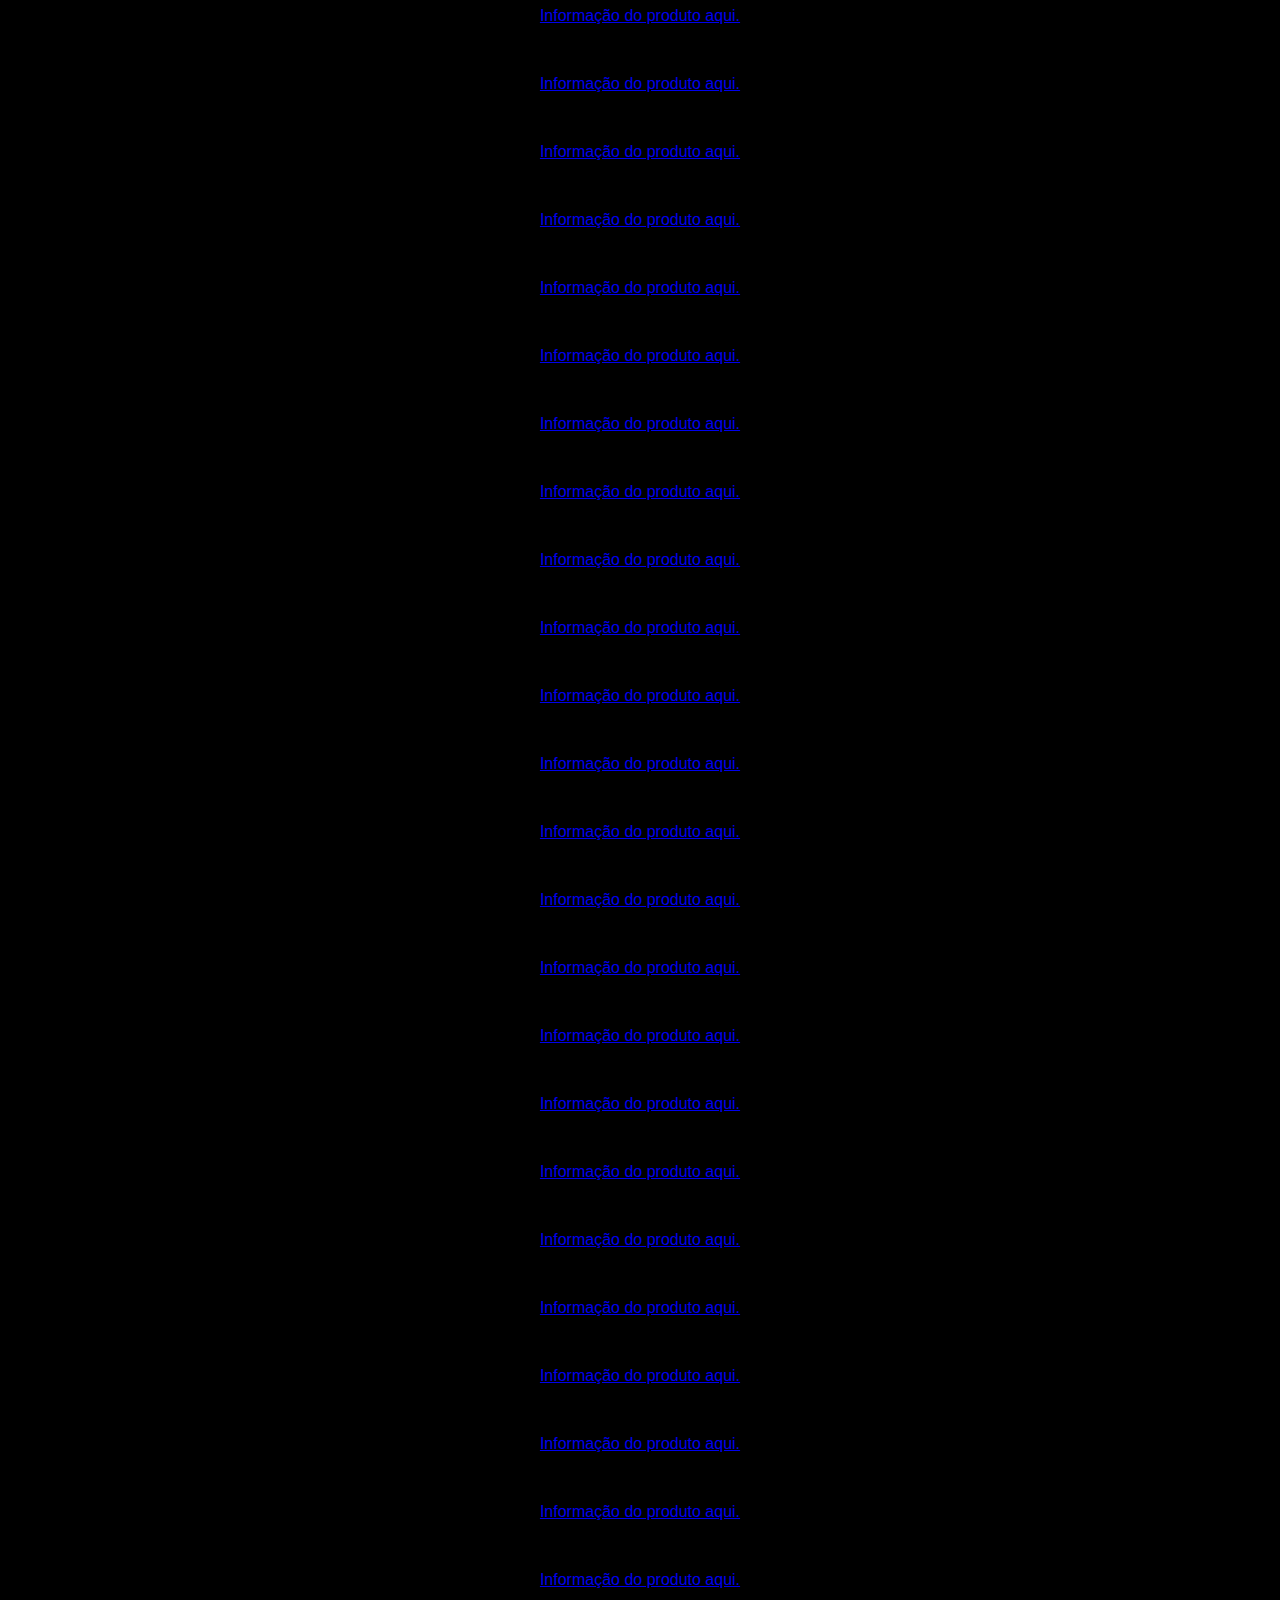
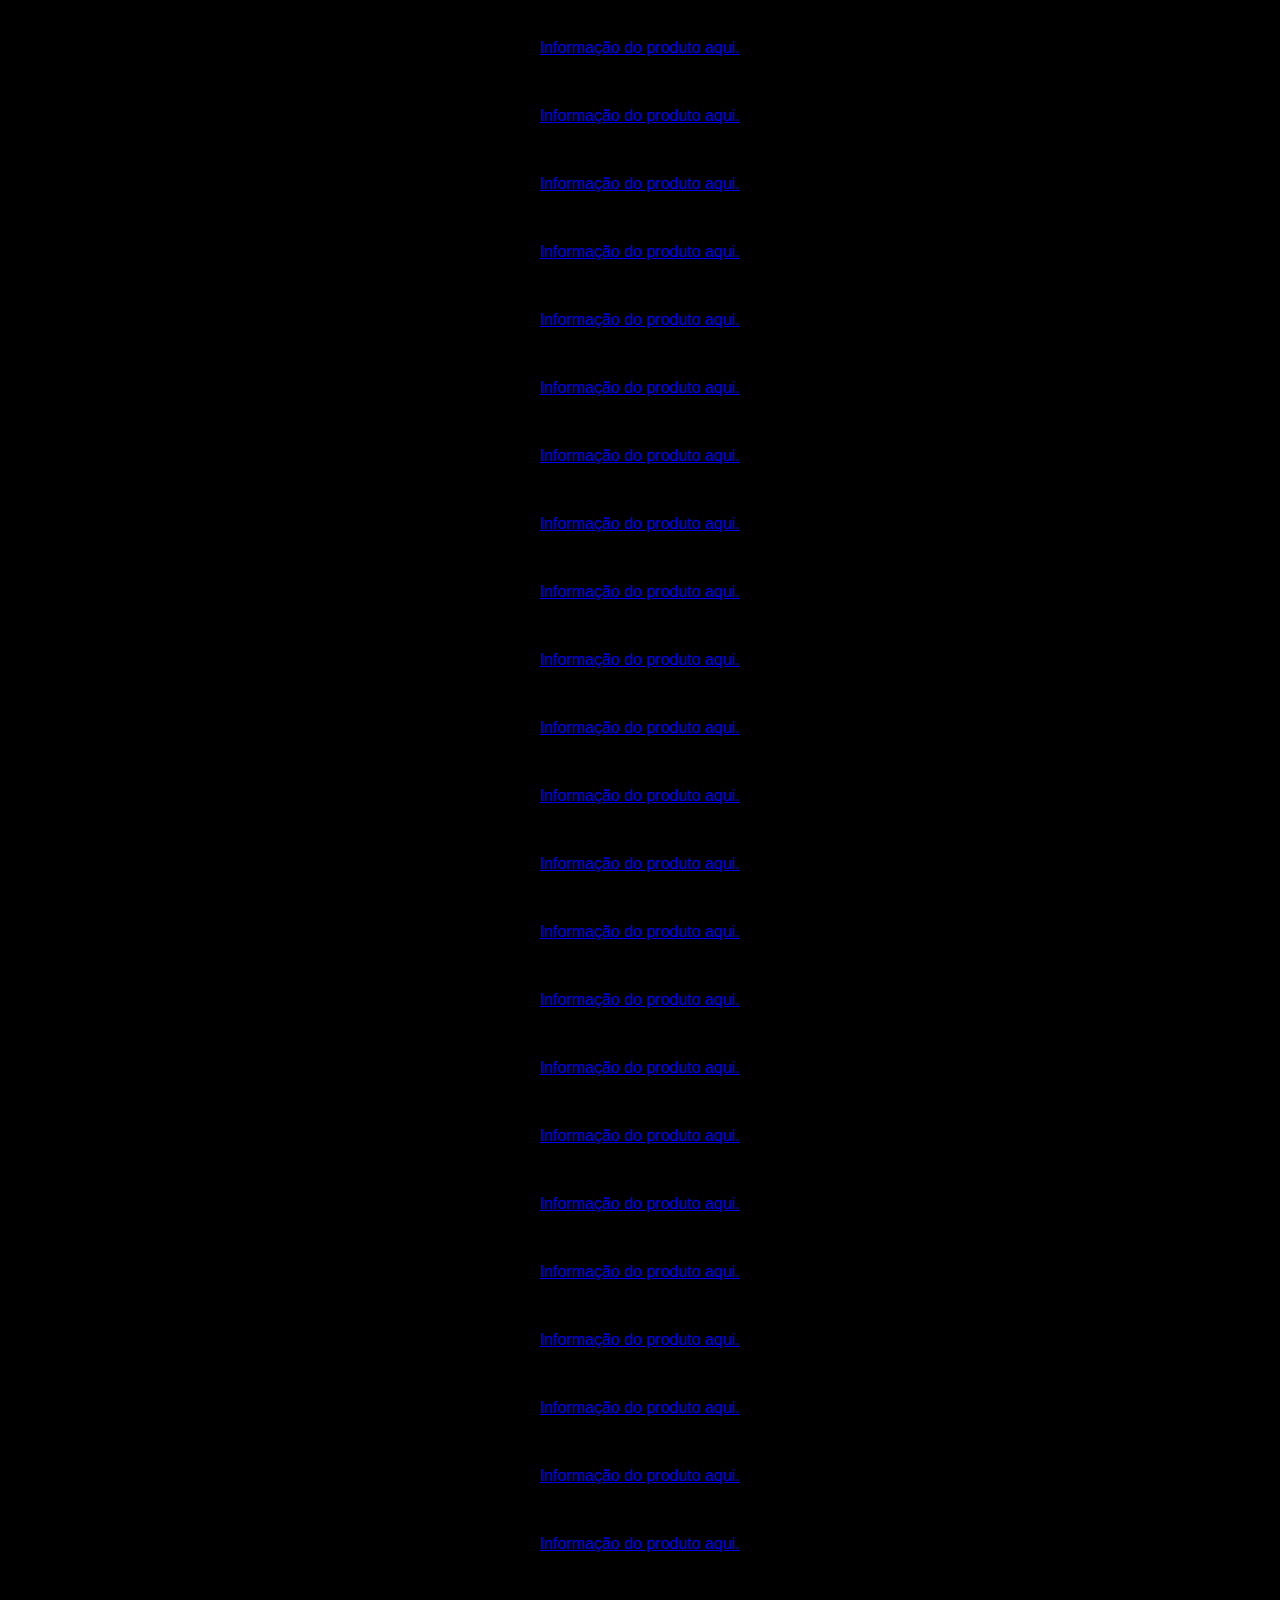
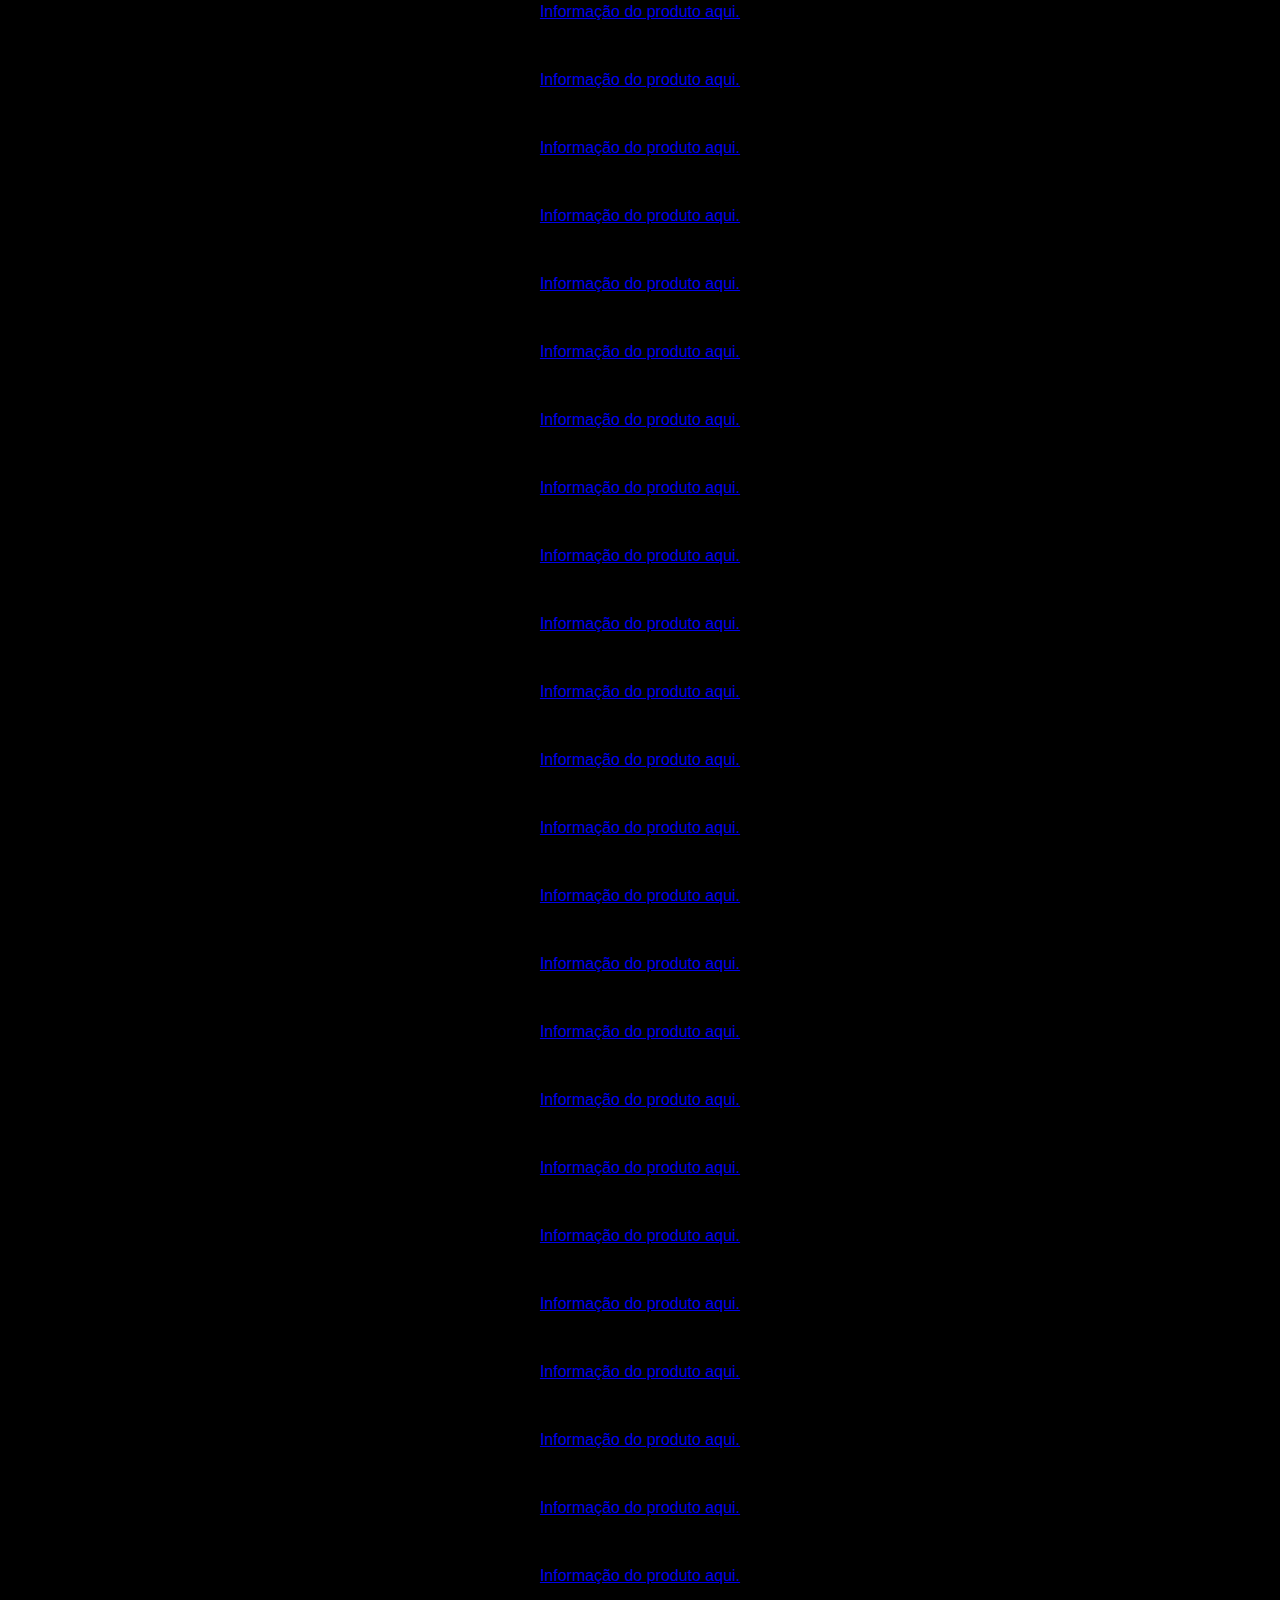
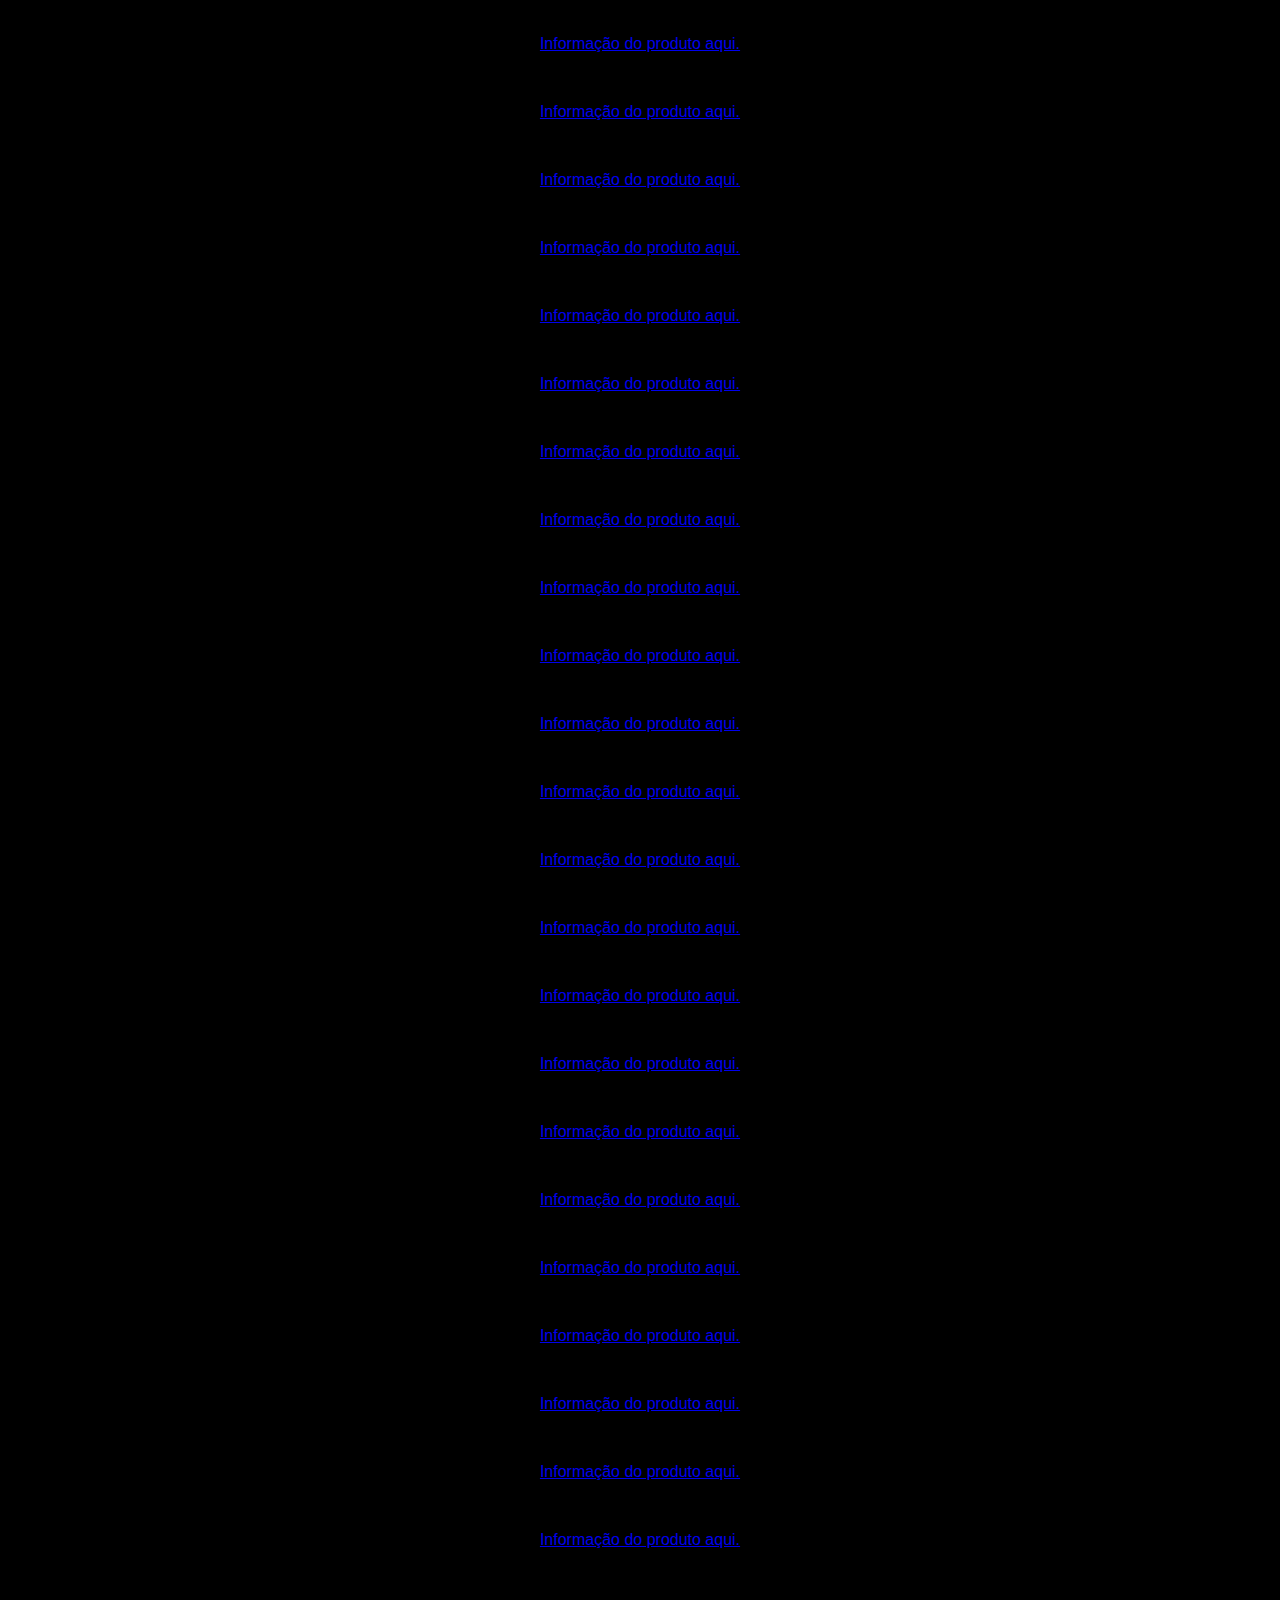
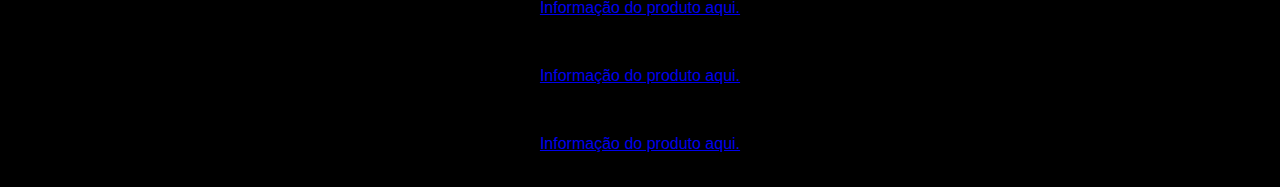
==== commit d9e85cc3: "Atualizar o index.html" ====
--- a/index.html
+++ b/index.html
@@ -74,9 +74,10 @@
              <a href="https://s.click.aliexpress.com/e/_Dky480d" target="_blank">
                 <p> 🎮Game stick 4K lite🔥 #05</p>
         </div>
-        <br>
-        <div class="produto">
-            <p>Informação do produto aqui.</p>
+        <Br>
+        <div class="produto">
+           <a href="https://s.click.aliexpress.com/e/_DElNh41" target="_blank">
+                <p>Pompom super barato do Aliexpress 🔥 #05</p>
         </div>
         <br>
         <div class="produto">
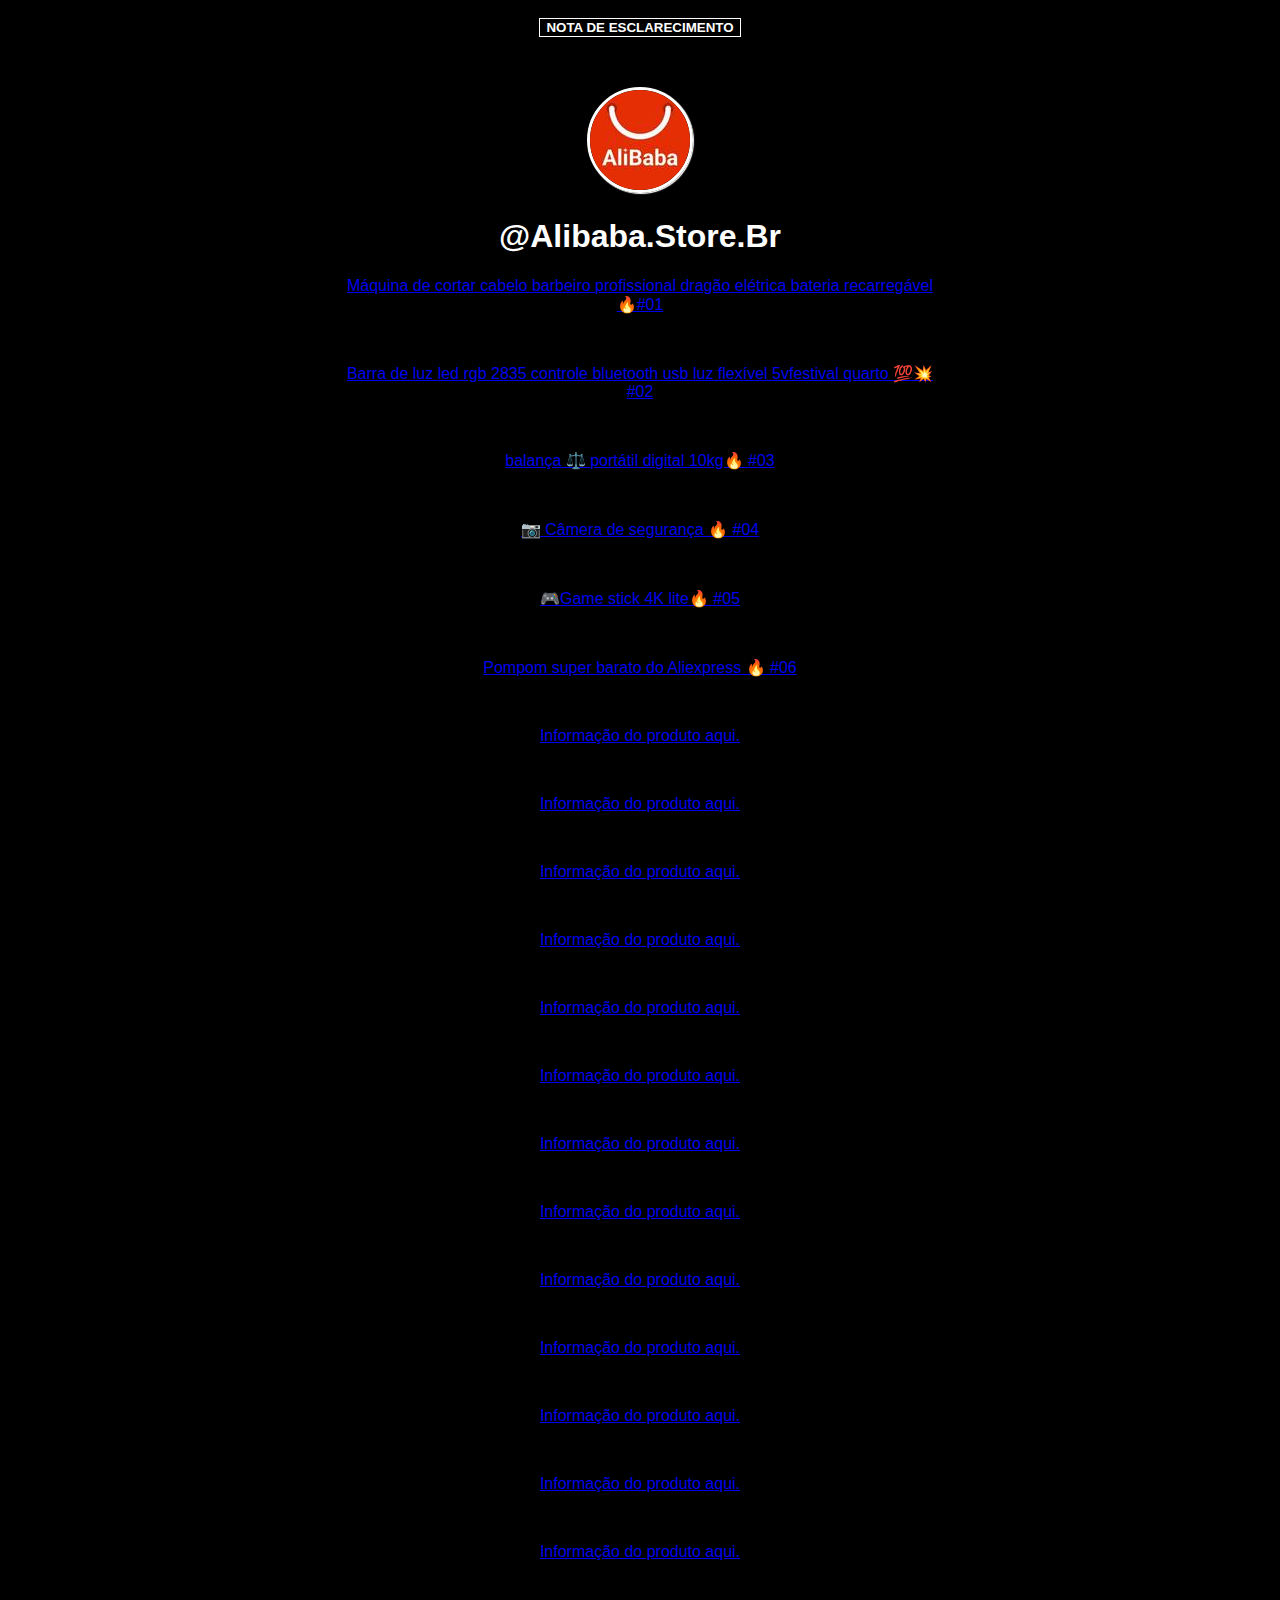
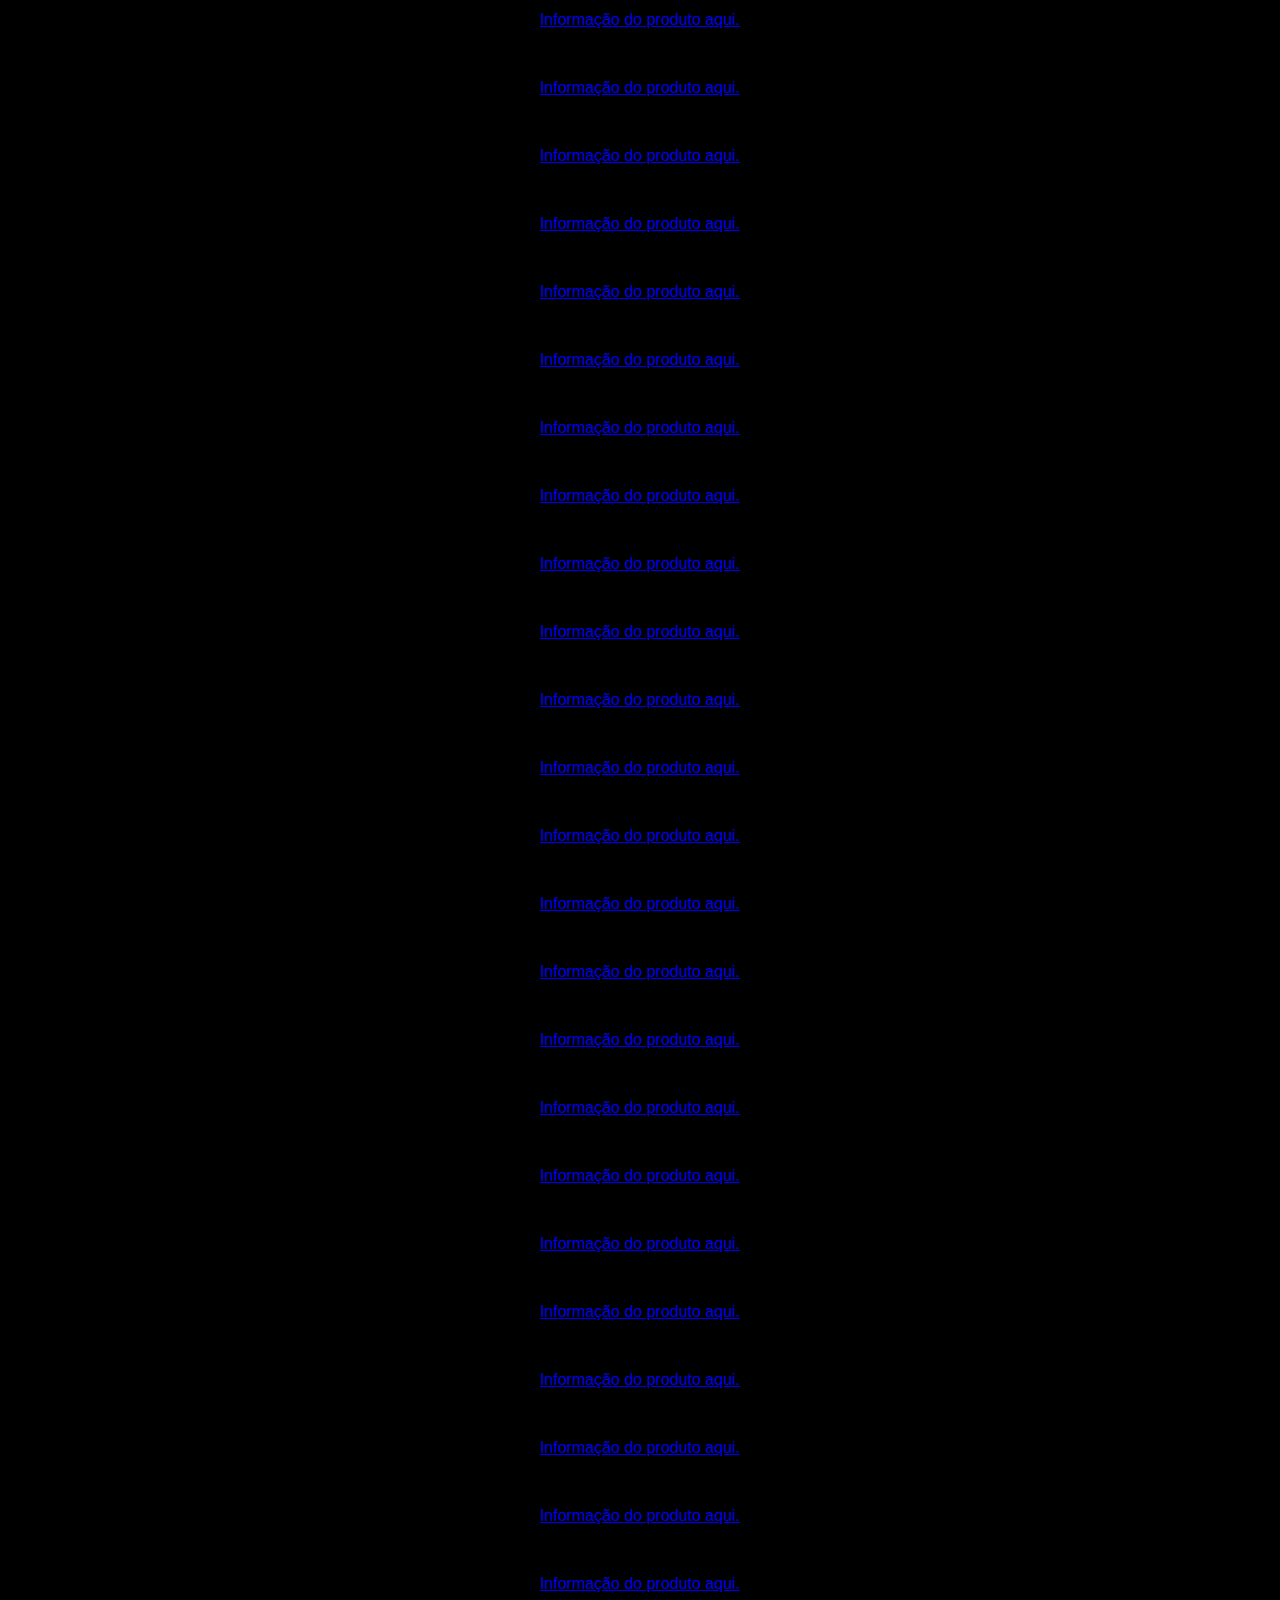
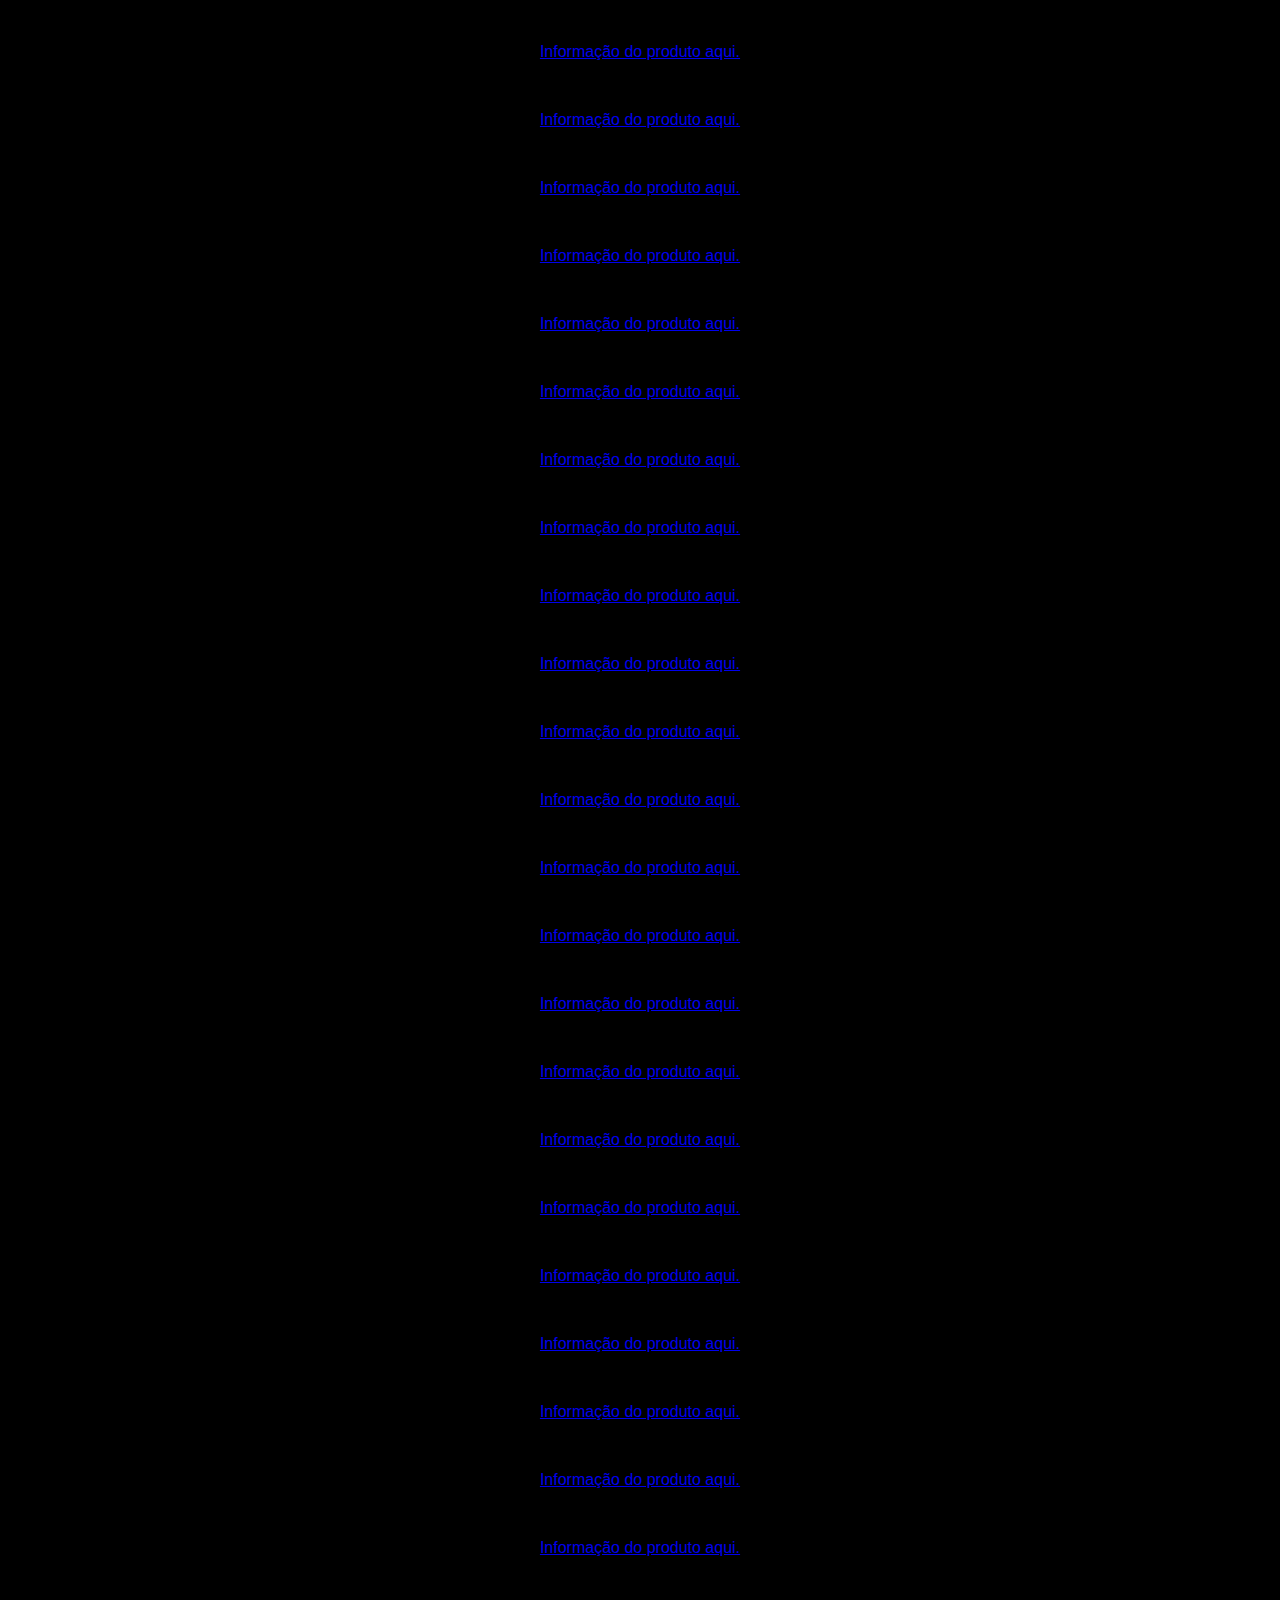
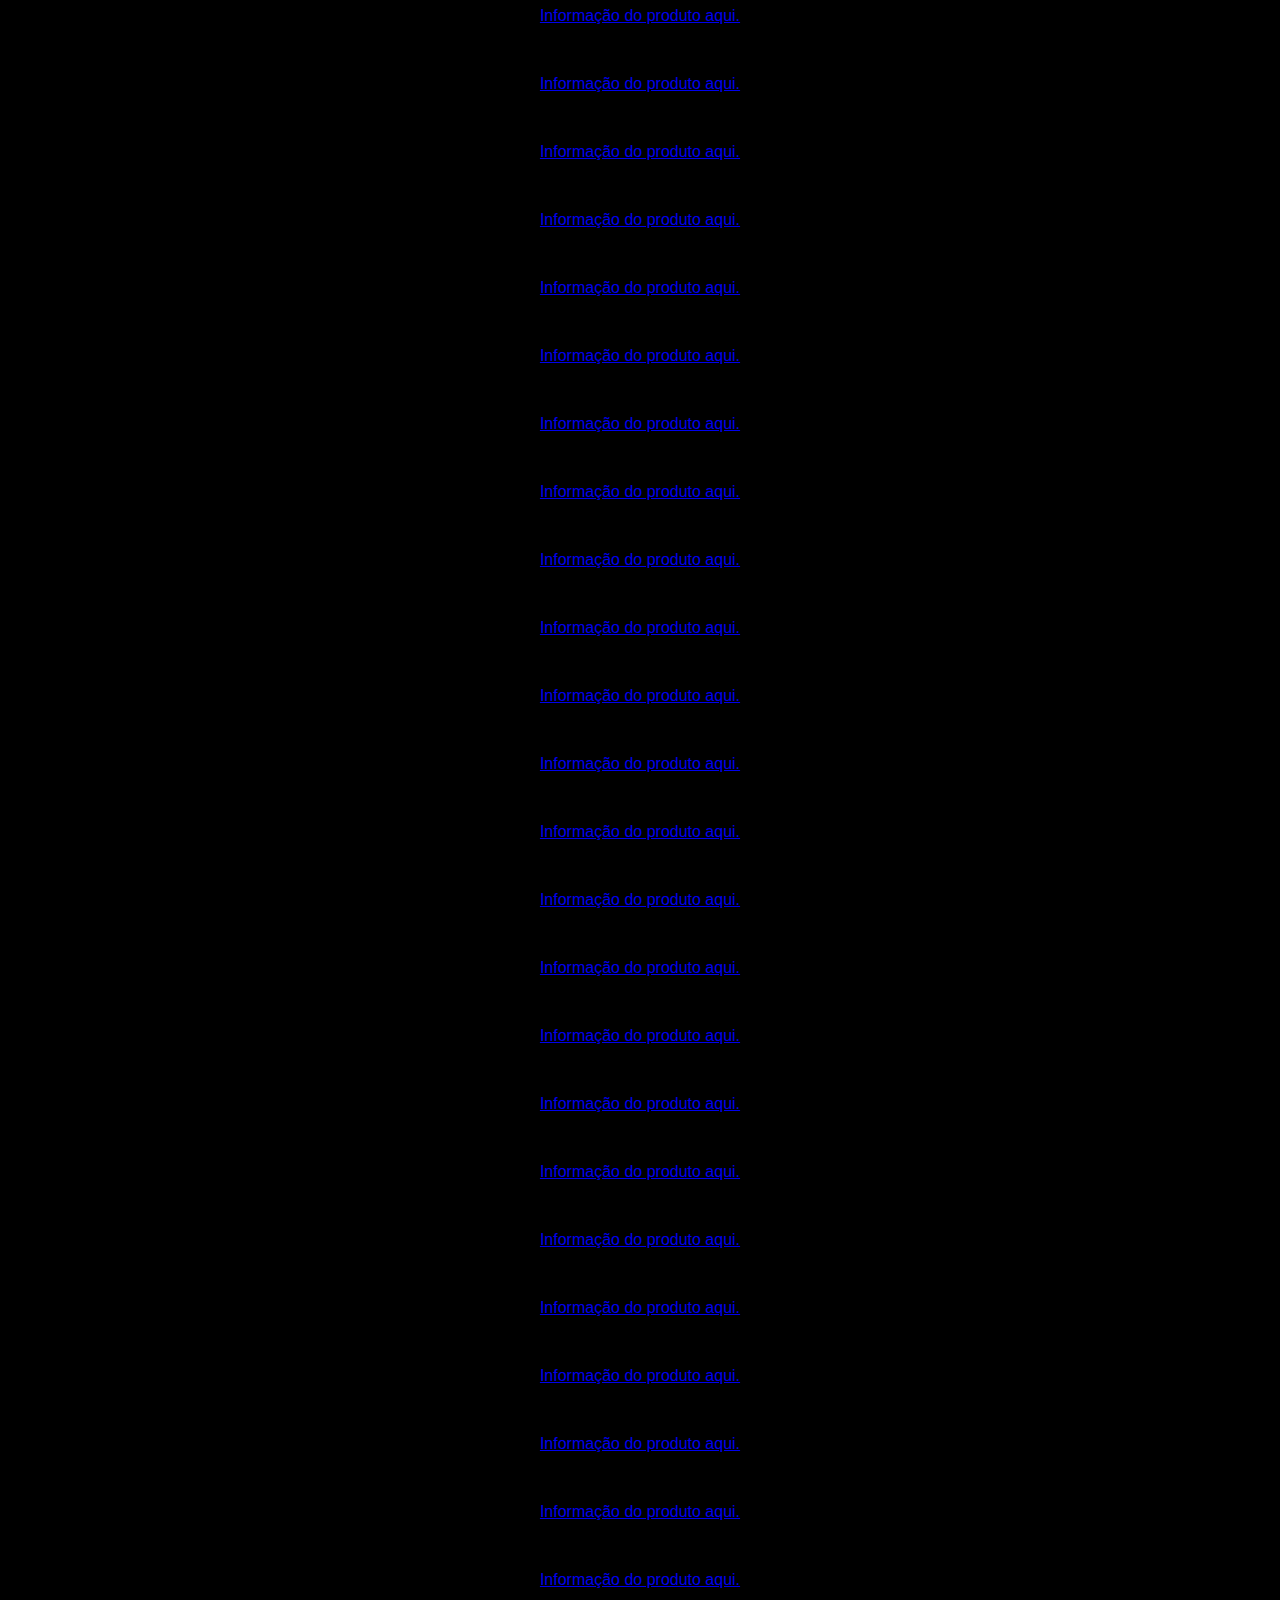
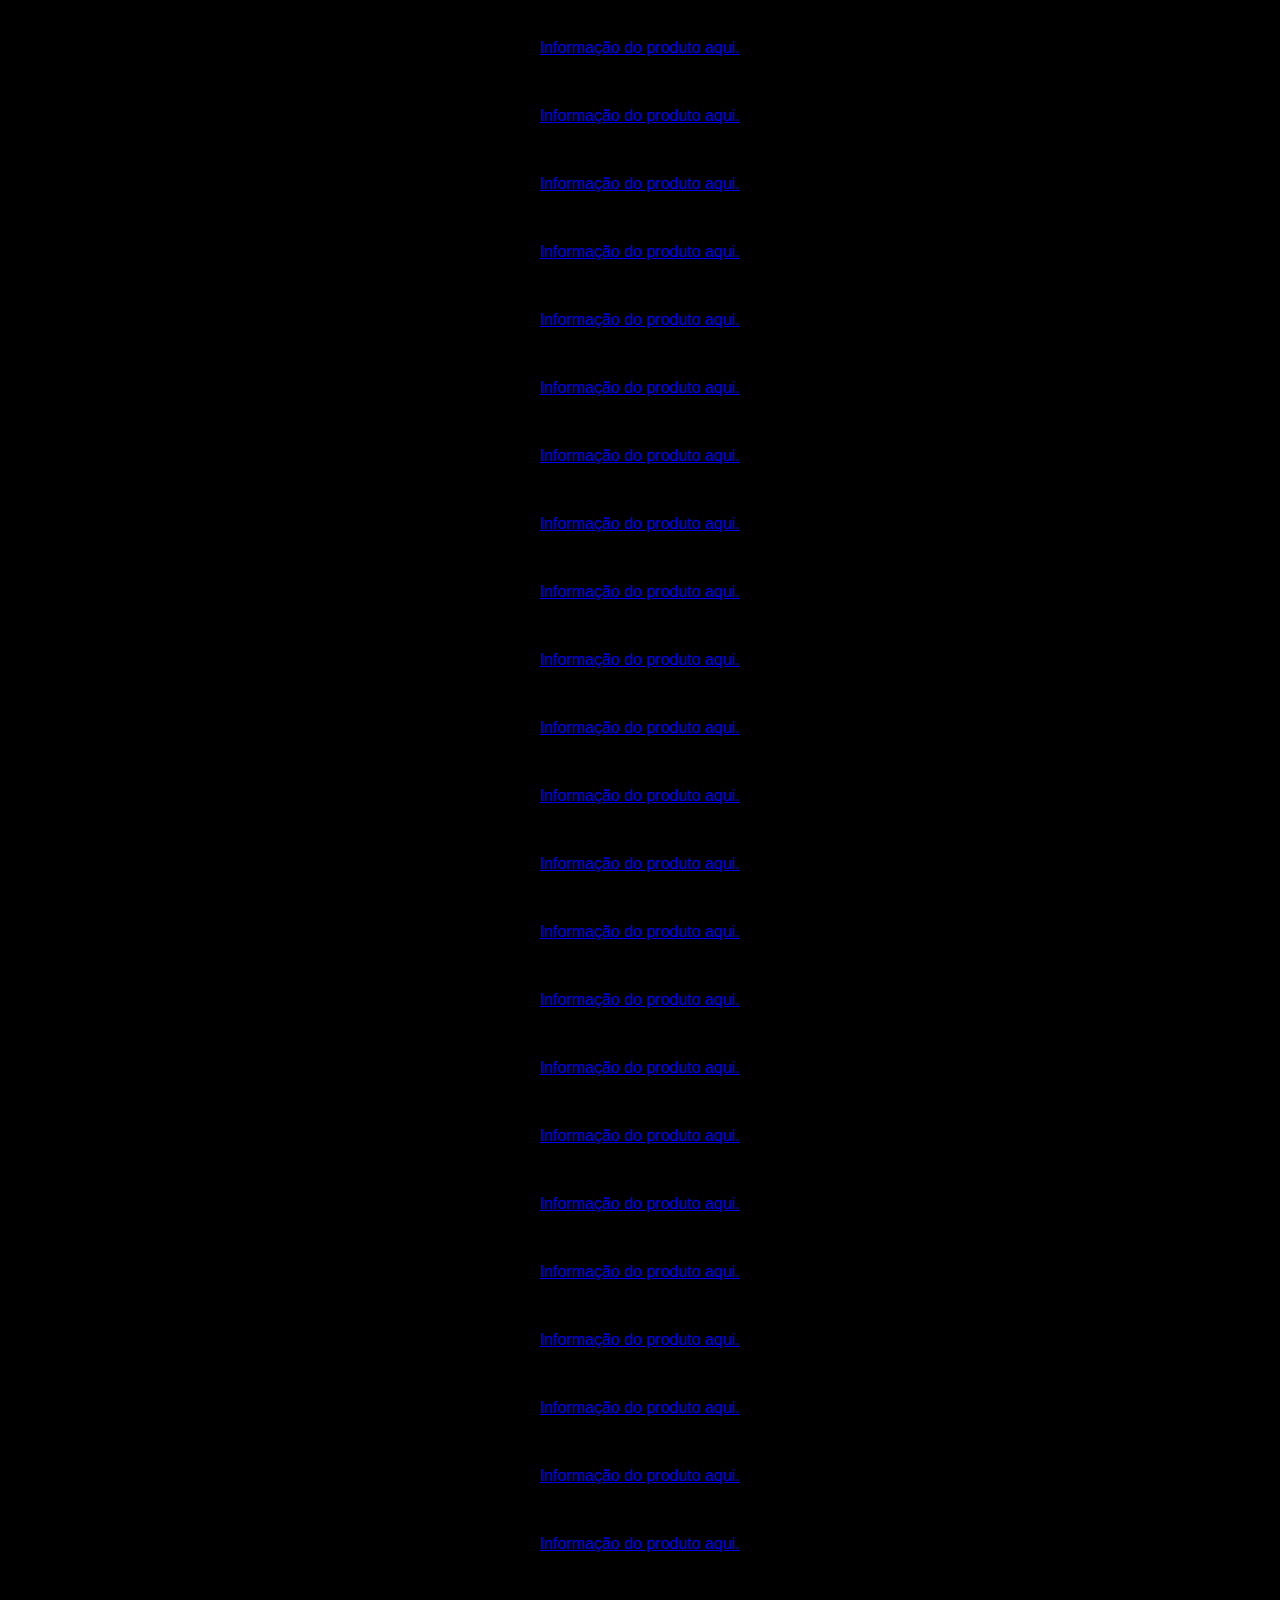
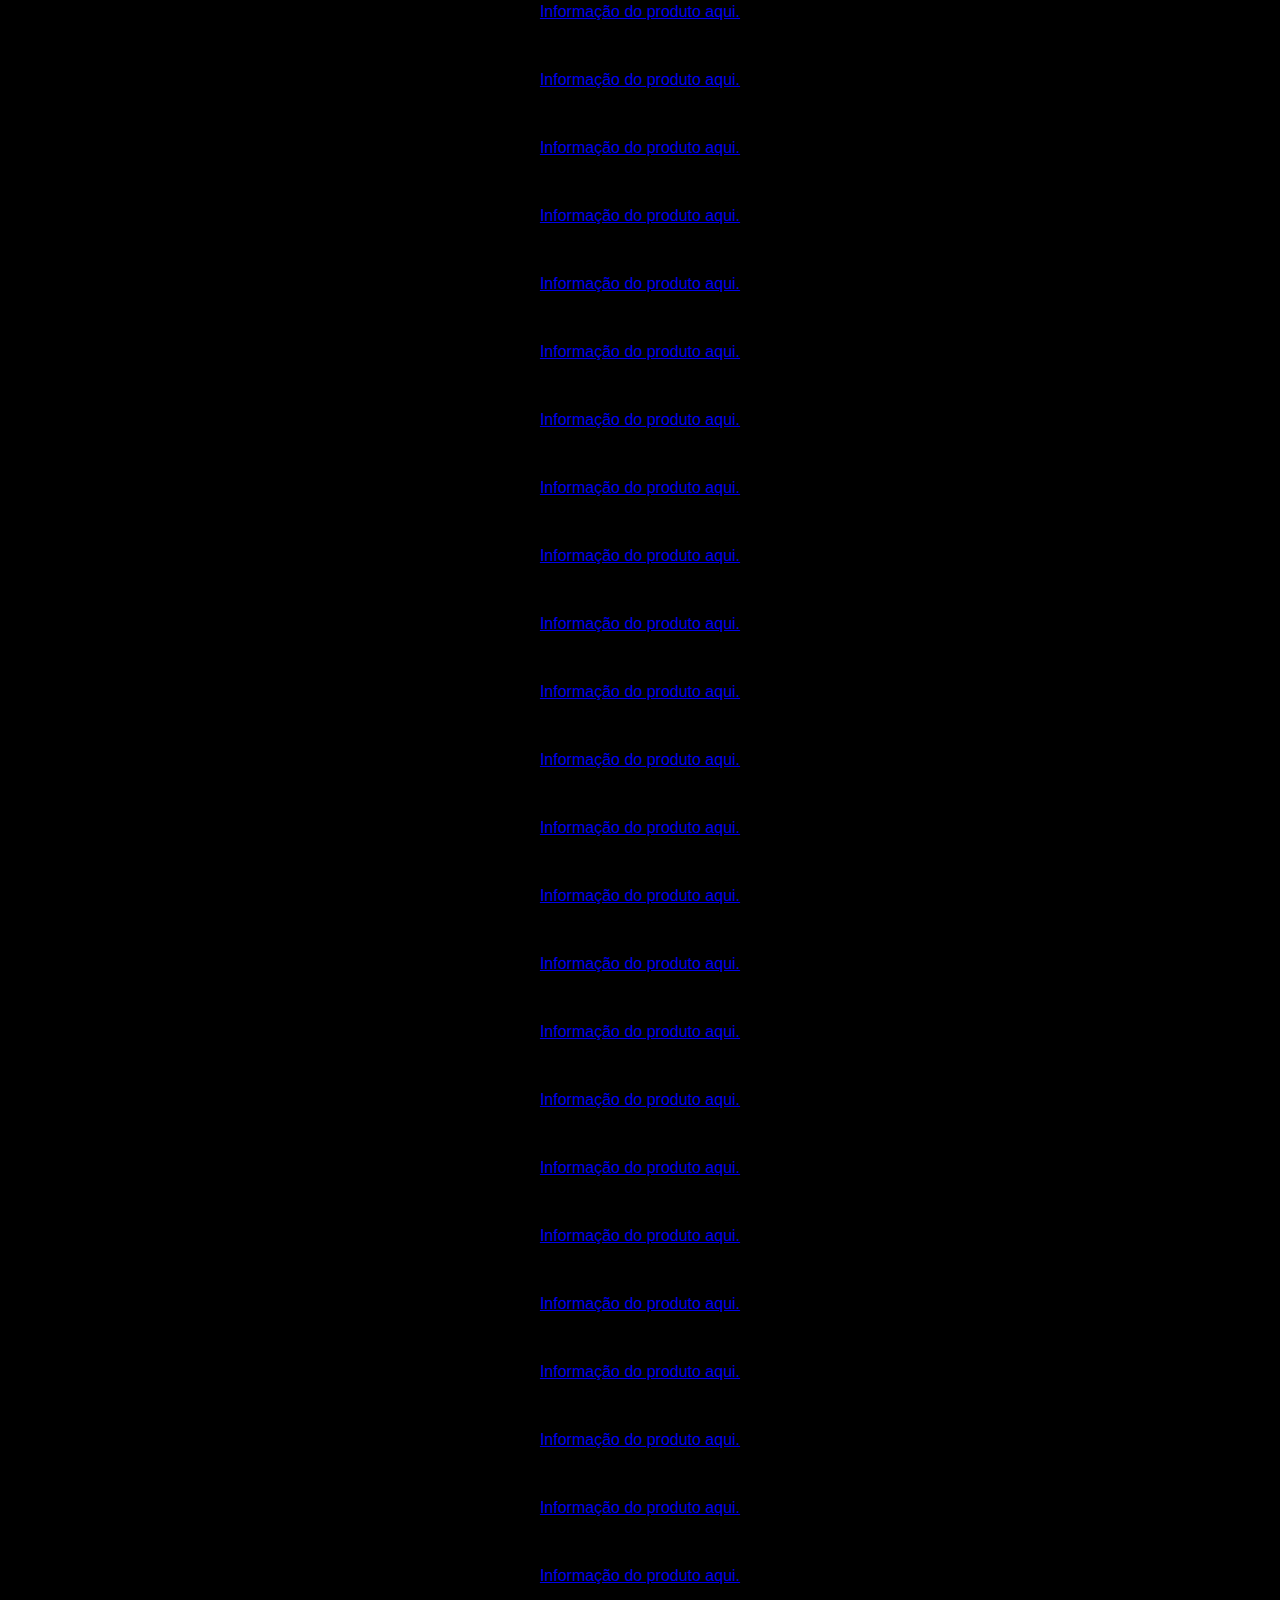
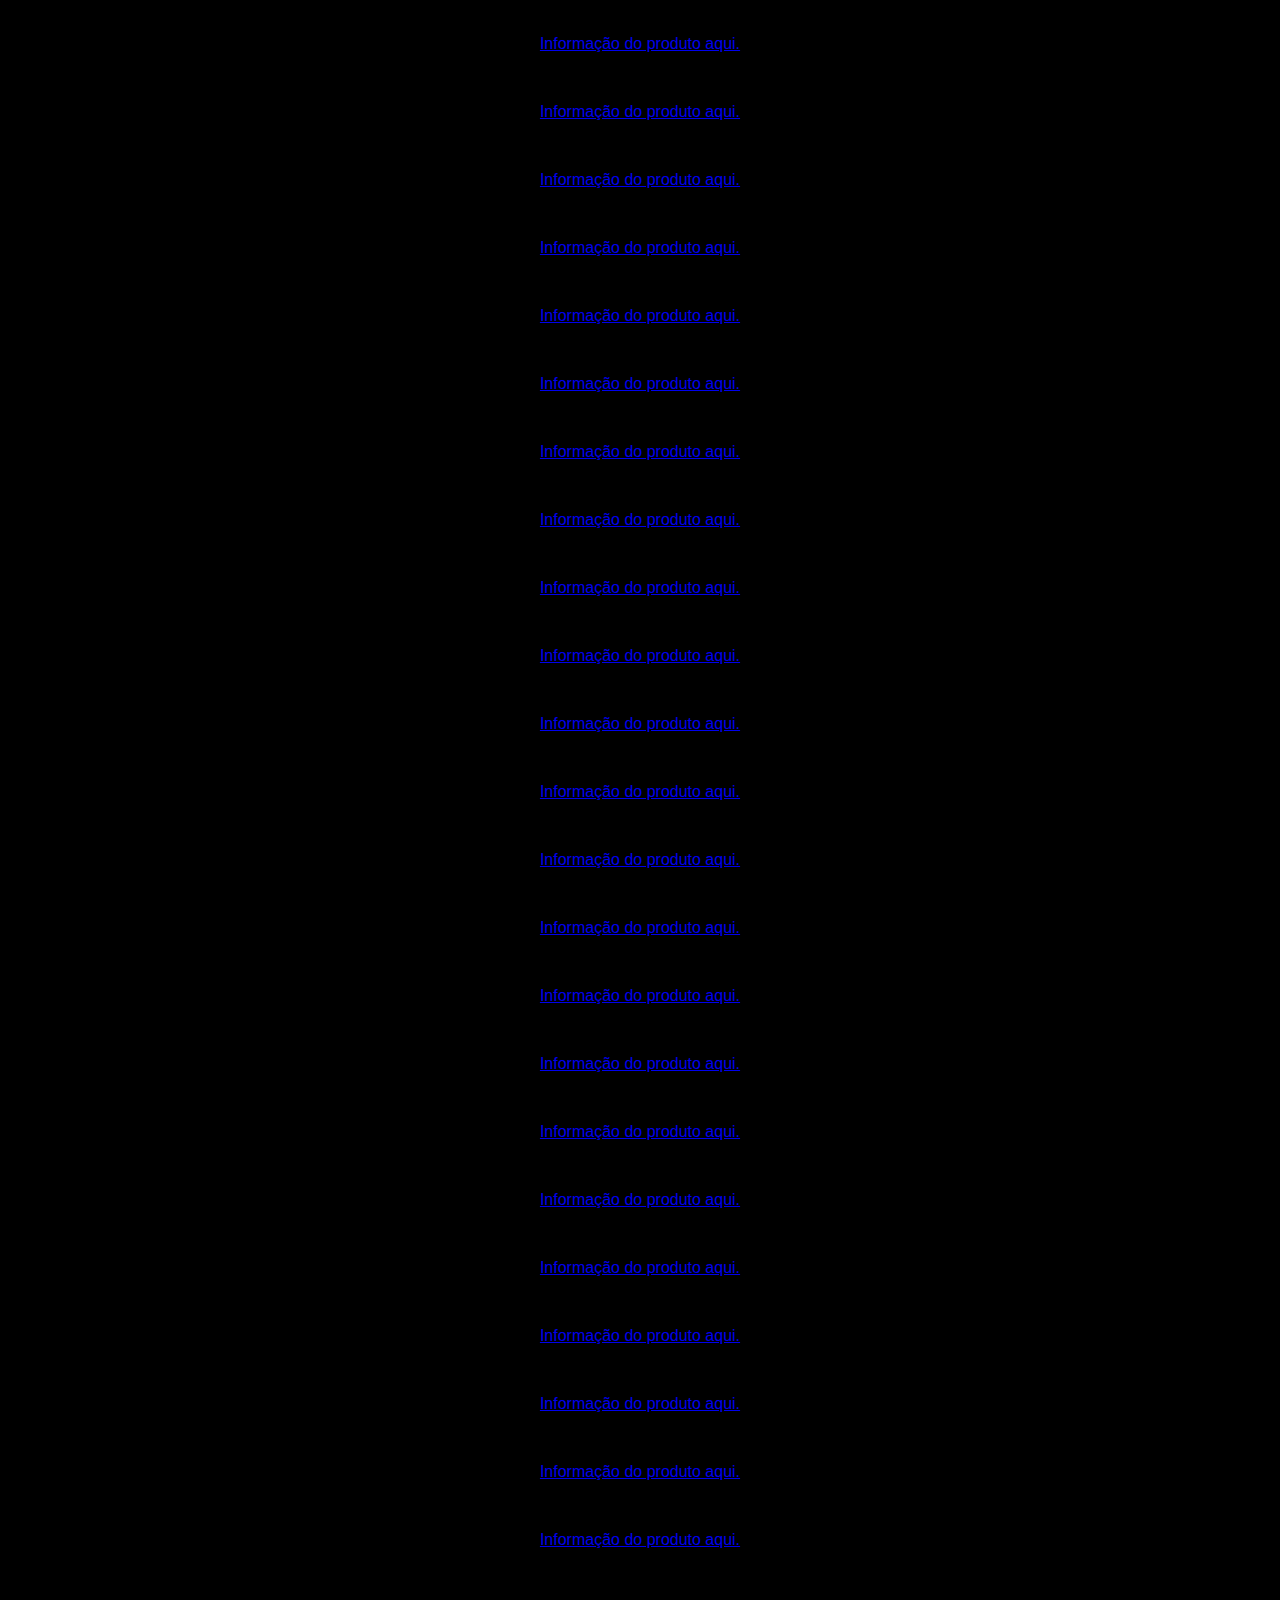
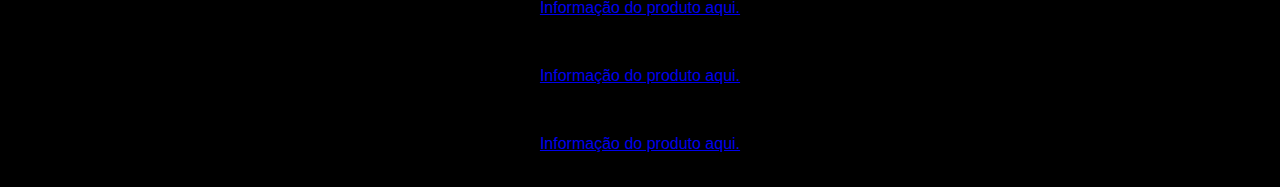
==== commit c2dfd16a: "Atualizar o index.html" ====
--- a/index.html
+++ b/index.html
@@ -77,7 +77,7 @@
         <Br>
         <div class="produto">
            <a href="https://s.click.aliexpress.com/e/_DElNh41" target="_blank">
-                <p>Pompom super barato do Aliexpress 🔥 #05</p>
+                <p>Pompom super barato do Aliexpress 🔥 #06</p>
         </div>
         <br>
         <div class="produto">
